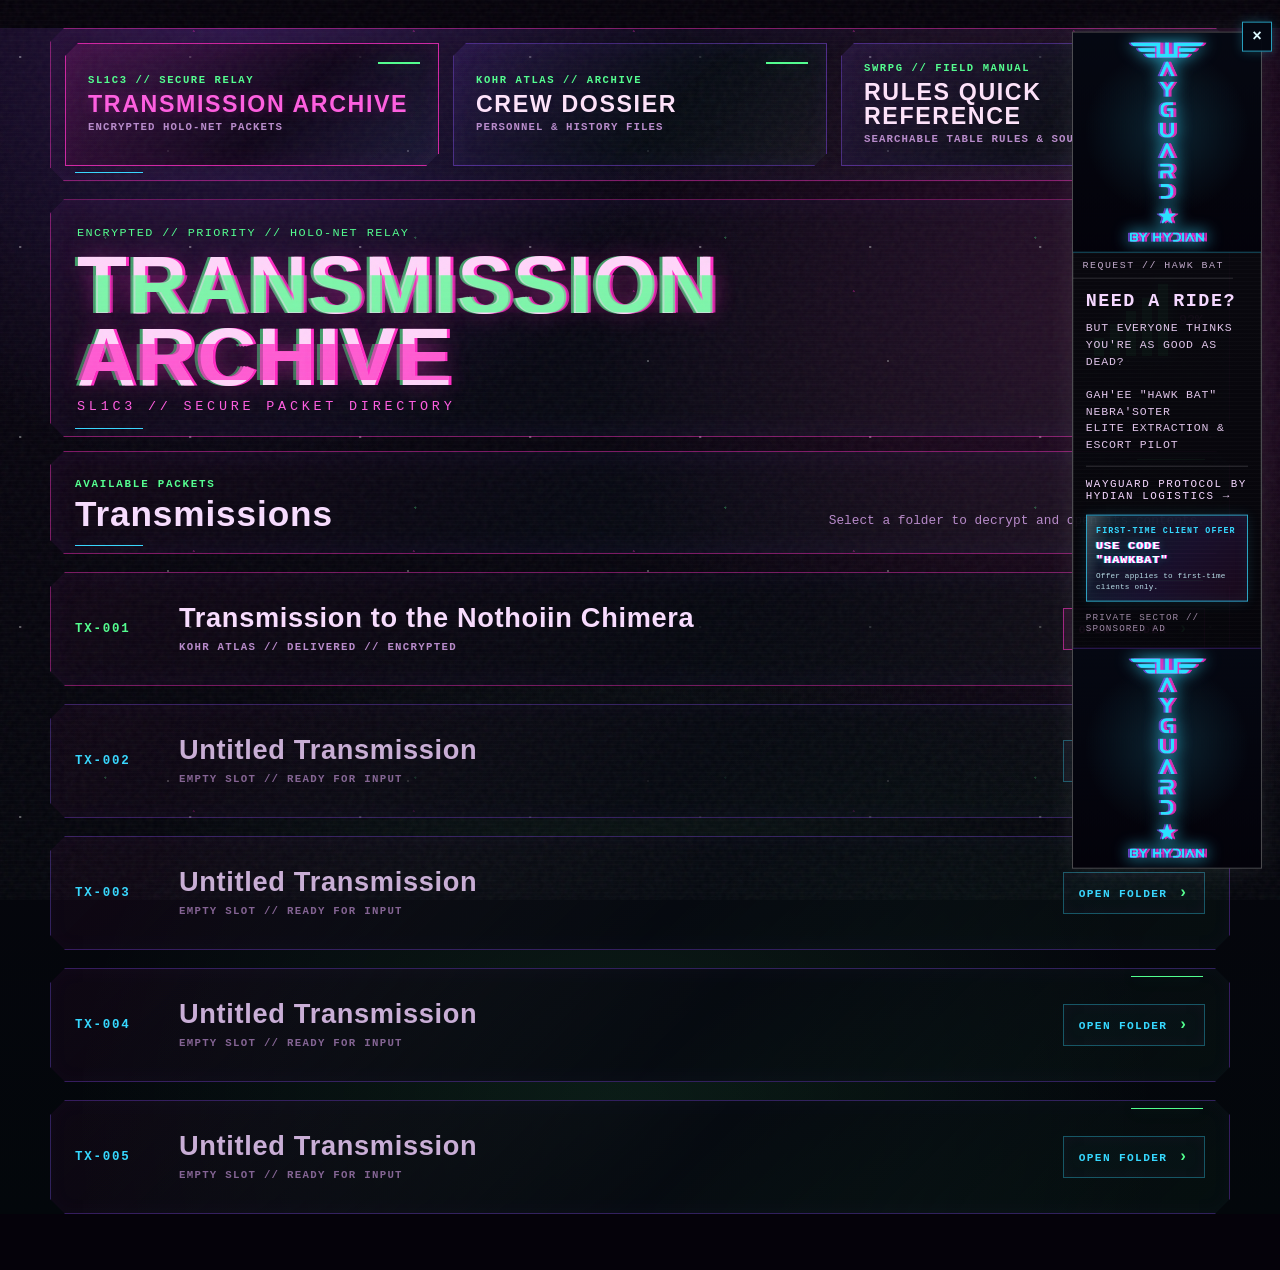
==== index.html @ 2749b8cb "rulespage" ====
<!doctype html>
<html lang="en">
<head>
  <meta charset="utf-8" />
  <meta name="viewport" content="width=device-width, initial-scale=1" />
  <meta name="theme-color" content="#09020f" />
  <title>SL1C3 Transmission Archive</title>
  <link rel="stylesheet" href="styles.css" />
</head>
<body class="archive-page">

  <aside class="hawkbat-rail" id="hawkbatRail" aria-label="Hydian Logistics Wayguard Protocol advertisement">
    <button class="hawkbat-rail-close" id="hawkbatRailClose" type="button" aria-label="Dismiss Hawk Bat advertisement">×</button>
    <button class="hawkbat-ad" id="hawkbatAd" type="button" aria-haspopup="dialog" aria-controls="hawkbatModal">
      <span class="hawkbat-image-slot hawkbat-image-slot-top">
        <img class="hawkbat-logo" src="assets/wp_logo.png" alt="Hydian Logistics Wayguard Protocol logo">
      </span>

      <span class="hawkbat-ad-top">REQUEST // HAWK BAT</span>

      <span class="hawkbat-ad-body">
        <strong class="hawkbat-ad-name">NEED A RIDE?</strong>
        <span class="hawkbat-ad-tagline">but everyone thinks you're as good as dead?<br><br>Gah'ee "Hawk Bat" Nebra'Soter<br>Elite Extraction & Escort Pilot </span>
        <span class="hawkbat-ad-cta">Wayguard Protocol by Hydian Logistics →</span>
        <span class="hawkbat-discount">
          <span class="hawkbat-discount-label">FIRST-TIME CLIENT OFFER</span>
          <strong>USE CODE &quot;HAWKBAT&quot;</strong>
          <small>Offer applies to first-time clients only.</small>
        </span>
        <span class="hawkbat-ad-status">PRIVATE SECTOR // SPONSORED AD</span>
      </span>

      <span class="hawkbat-image-slot hawkbat-image-slot-bottom">
        <img class="hawkbat-logo" src="assets/wp_logo.png" alt="Hydian Logistics Wayguard Protocol logo">
      </span>
    </button>
  </aside>

  <div class="hawkbat-modal" id="hawkbatModal" role="dialog" aria-modal="true" aria-labelledby="hawkbatTitle" hidden>
    <div class="hawkbat-modal-card">
      <button class="hawkbat-close" id="hawkbatClose" type="button" aria-label="Close recovery transmission">×</button>
      <h2 id="hawkbatTitle">Gah'ee Nebra'Soter</h2>
      <p class="hawkbat-modal-sub">WAYGUARD PROTOCOL // PILOT EN ROUTE</p>
      <p class="hawkbat-message">
        Oh… no… You got yourself in trouble because you made poor choices in your life, and now you’re facing the consequences of your actions. Who could’ve seen that coming? I did. - Gah’ee NebraSoter, Wayguard Pilot-Rank 1 <br><br>Thank you for contacting Hydian Logistics - Wayguard Protocol. We provide the services others dare not take.
        <br><br>
<li>If you’re currently in need of immediate emergency assistance, <strong>press 1</strong></li>
<li>For Rate inquiries, <strong>press 2</strong></li>
<li>To schedule a future service, <strong>press 3</strong></li>
<li>Returning Customers, input your <strong>membership number</strong> now</li>
      </p>
      <p class="hawkbat-signoff">ETA // SOON ENOUGH</p>
    </div>
  </div>

  <div class="signal-noise" aria-hidden="true"></div>
  <div class="scanlines" aria-hidden="true"></div>

  <main class="transmission-shell">
    <nav class="primary-nav hud-frame" aria-label="Main archive navigation">
      <a class="nav-button active" href="index.html" aria-current="page">
        <span class="nav-kicker">SL1C3 // SECURE RELAY</span>
        <strong>TRANSMISSION ARCHIVE</strong>
        <small>Encrypted Holo-Net packets</small>
      </a>
      <a class="nav-button" href="dossier.html">
        <span class="nav-kicker">KOHR ATLAS // ARCHIVE</span>
        <strong>CREW DOSSIER</strong>
        <small>Personnel &amp; history files</small>
      </a>
      <a class="nav-button" href="rules.html">
        <span class="nav-kicker">SWRPG // FIELD MANUAL</span>
        <strong>RULES QUICK REFERENCE</strong>
        <small>Searchable table rules &amp; source sheets</small>
      </a>
    </nav>

    <header class="masthead archive-masthead hud-frame">
      <div>
        <p class="eyebrow">ENCRYPTED // PRIORITY // HOLO-NET RELAY</p>
        <h1 class="glitch-title" data-text="TRANSMISSION ARCHIVE">TRANSMISSION ARCHIVE</h1>
        <p class="subhead">SL1C3 // SECURE PACKET DIRECTORY</p>
      </div>
      <div class="signal-meter" aria-label="signal integrity 92 percent">
        <span></span><span></span><span></span><span></span><span></span>
        <small>92%</small>
      </div>
    </header>

    <section class="archive-directory-heading hud-frame">
      <div>
        <span class="directory-code">AVAILABLE PACKETS</span>
        <h2>Transmissions</h2>
      </div>
      <p>Select a folder to decrypt and open its contents.</p>
    </section>

    <section class="archive-folders" aria-label="Transmission folders">
      <details class="archive-folder transmission-folder">
        <summary>
          <span class="folder-index">TX-001</span>
          <span class="folder-copy">
            <strong class="folder-title">Transmission to the Nothoiin Chimera</strong>
            <small>KOHR ATLAS // DELIVERED // ENCRYPTED</small>
          </span>
          <span class="folder-action" aria-hidden="true"></span>
        </summary>

        <div class="folder-content transmission-content">
          <header class="masthead hud-frame">
            <div>
              <p class="eyebrow">ENCRYPTED // PRIORITY // HOLO-NET RELAY</p>
              <h1 class="glitch-title" data-text="KOHR ATLAS TRANSMISSION">KOHR ATLAS TRANSMISSION</h1>
              <p class="subhead">Transmission to the Nothoiin Chimera</p>
            </div>
            <div class="signal-meter" aria-label="signal integrity 92 percent">
              <span></span><span></span><span></span><span></span><span></span>
              <small>92%</small>
            </div>
          </header>

          <section class="routing hud-frame">
            <div><span>TO:</span> <strong>CAPTAIN VISTO*</strong></div>
            <div><span>CC:</span> KOHR ATLAS</div>
            <div><span>CHANNEL:</span> NOTHOIIN CHIMERA</div>
            <div><span>ENCRYPTION:</span> <em>VERIFIED</em></div>
          </section>

          <section class="grid hero-grid">
            <article class="message-card hud-frame">
              <div class="section-code">01 // GREETING</div>
              <h2>Captain Visto,</h2>
              <p>please forward this to the rest of KOHR Atlas at your earliest convenience. Looks like I’ll be seeing you again soon. I look forward to the Nothoiin Chimera’s ardent dedication to hospitality.</p>
            </article>

            <figure class="glitch-media lip-media" style="--glitch-image: url('assets/kisskiss.png');">
              <img src="assets/kisskiss.png" alt="Magenta lip print appearing as a corrupted holographic attachment" />
              <figcaption>ATTACHMENT // SIGNAL BREAKUP</figcaption>
            </figure>
          </section>

          <section class="grid split-grid">
            <figure class="glitch-media" style="--glitch-image: url('assets/k-9s.png');">
              <img src="assets/k-9s.png" alt="Two K-9 series hunting droids, one purple and one pink" />
              <figcaption>K-9 SERIES // SECURITY ESCORT</figcaption>
            </figure>

            <article class="message-card hud-frame">
              <div class="section-code">02 // PROTECTION</div>
              <p>I hope this message finds your group of roughians in good standing. You’ll all be delighted to know that I have procured <strong>two K-9 series hunting droids</strong> as protection and am not so easily a killable target anymore.</p>
            </article>
          </section>

          <section class="message-card hud-frame replication">
            <div class="section-code">03 // REPLICATION UPDATE</div>
            <p>Wonderful news to report. We have already replicated 2 of the data spikes, and things seem to be going very smoothly with no issues. I am confident we can easily create enough for everyone in Kohr Atlas.</p>
          </section>

          <aside class="warning-banner" role="note">
            <span class="warning-icon">!</span>
            <p><strong>Ojoh, don't kill me.</strong> I didn't know the following until recently; Killbolt only just told me.</p>
          </aside>

          <section class="mission hud-frame">
            <div class="section-code">04 // FINAL ASSIGNMENT</div>
            <div class="mission-layout">
              <div>
                <p>I was directed to inform you all that once we have the data spikes fully replicated, I will be joining you once again for a final assignment.</p>
                <p>The data spikes are unfortunately not just usable anywhere; it will require infiltrating a hidden <strong>ISB data vault stronghold</strong> in the fringes of <strong>Wild Space</strong>, <strong>II-0810 Satellite Station</strong>.</p>
                <p>This is where all Holo-net monitoring and data farming is kept, and that is where you'll be able to wipe yourself from the net, making yourself a <strong>ghost in the galaxy.</strong></p>
              </div>
              <div class="station-graphic" aria-label="II-0810 Satellite Station tactical display">
                <div class="orbit orbit-a"></div>
                <div class="orbit orbit-b"></div>
                <div class="orbit orbit-c"></div>
                <div class="station-core"></div>
                <span class="station-label">II-0810<br><small>SATELLITE STATION</small></span>
              </div>
            </div>
          </section>

          <section class="grid kesh-grid">
            <article class="message-card hud-frame">
              <div class="section-code">05 // CHISS ARCHIVE</div>
              <p><strong>Kesh:</strong> Isn’t this adorable? Who knew Chiss royalty took such cute baby pictures?</p>
              <p class="archive-note">SOURCE // CHISS DATABASE // CLASSIFIED</p>
            </article>

            <figure class="glitch-media" style="--glitch-image: url('assets/babykesh.png');">
              <img src="assets/babykesh.png" alt="Baby Kesh in ornate Chiss royal garments from a classified archive" />
              <figcaption>ARCHIVE FEED // DATA FRAGMENTED</figcaption>
            </figure>
          </section>

          <section class="chess-command hud-frame">
            <span class="prompt">TACTICAL INSERT:</span>
            <strong>SAVRIP B4 TO A4</strong>
          </section>

          <footer class="signature-zone">
            <div class="signature-glitch" data-text="SL1C3">SL1C3</div>
            <div class="footer-meta">
              <span>END TRANSMISSION</span>
              <span>STATUS: DELIVERED // TO BE DICED ADVENTURES</span>
              <span>https://www.youtube.com/@tobedicedadv</span>
            </div>
          </footer>

          <section class="reply-thread" aria-label="Reply from Kesh">
            <article class="reply-card hud-frame">
              <div class="section-code">INCOMING // REPLY // KESH</div>

              <div class="reply-sender">
                <strong>KESH</strong>
                <span>KOHR ATLAS COMMUNICATION</span>
              </div>

              <p><strong>REACTION:</strong> 👍 // 👎</p>
              <p class="reply-message"><strong>MESSAGE:</strong> Where did you get that classified information picture??</p>
              <p class="reply-message"><strong>MESSAGE:</strong> that is highly inaccurate... there is way more ivory usually</p>
              <p class="reply-message"><strong>MESSAGE:</strong> the baby is cute though</p>

              <p class="archive-note reply-end">END TRANSMISSION</p>
            </article>
          </section>
        </div>
      </details>

      <details class="archive-folder is-empty">
        <summary>
          <span class="folder-index">TX-002</span>
          <span class="folder-copy">
            <strong class="folder-title">Untitled Transmission</strong>
            <small>EMPTY SLOT // READY FOR INPUT</small>
          </span>
          <span class="folder-action" aria-hidden="true"></span>
        </summary>
        <div class="folder-content blank-transmission-slot"><!-- Add transmission 02 content here. --></div>
      </details>

      <details class="archive-folder is-empty">
        <summary>
          <span class="folder-index">TX-003</span>
          <span class="folder-copy">
            <strong class="folder-title">Untitled Transmission</strong>
            <small>EMPTY SLOT // READY FOR INPUT</small>
          </span>
          <span class="folder-action" aria-hidden="true"></span>
        </summary>
        <div class="folder-content blank-transmission-slot"><!-- Add transmission 03 content here. --></div>
      </details>

      <details class="archive-folder is-empty">
        <summary>
          <span class="folder-index">TX-004</span>
          <span class="folder-copy">
            <strong class="folder-title">Untitled Transmission</strong>
            <small>EMPTY SLOT // READY FOR INPUT</small>
          </span>
          <span class="folder-action" aria-hidden="true"></span>
        </summary>
        <div class="folder-content blank-transmission-slot"><!-- Add transmission 04 content here. --></div>
      </details>

      <details class="archive-folder is-empty">
        <summary>
          <span class="folder-index">TX-005</span>
          <span class="folder-copy">
            <strong class="folder-title">Untitled Transmission</strong>
            <small>EMPTY SLOT // READY FOR INPUT</small>
          </span>
          <span class="folder-action" aria-hidden="true"></span>
        </summary>
        <div class="folder-content blank-transmission-slot"><!-- Add transmission 05 content here. --></div>
      </details>
    </section>
  </main>

  <script>
    (() => {
      const rail = document.getElementById("hawkbatRail");
      const ad = document.getElementById("hawkbatAd");
      const modal = document.getElementById("hawkbatModal");
      const close = document.getElementById("hawkbatClose");
      const railClose = document.getElementById("hawkbatRailClose");

      function openHawkBat() {
        modal.hidden = false;
        close.focus();
      }

      function closeHawkBat() {
        modal.hidden = true;
        ad.focus();
      }

      ad.addEventListener("click", openHawkBat);
      close.addEventListener("click", closeHawkBat);

      railClose.addEventListener("click", (event) => {
        event.stopPropagation();
        rail.hidden = true;
      });

      modal.addEventListener("click", (event) => {
        if (event.target === modal) closeHawkBat();
      });

      document.addEventListener("keydown", (event) => {
        if (event.key === "Escape" && !modal.hidden) closeHawkBat();
      });
    })();
  </script>

</body>
</html>
---- styles.css ----
:root {
  --bg: #05020a;
  --panel: rgba(11, 4, 21, .80);
  --panel-2: rgba(4, 20, 22, .72);
  --pink: #ff2bc2;
  --pink-hot: #ff5de1;
  --purple: #8c4dff;
  --green: #52ff8f;
  --cyan: #36d8ff;
  --text: #f5d7ff;
  --muted: #b88acb;
  --line: rgba(255, 43, 194, .55);
  --shadow-pink: 0 0 18px rgba(255, 43, 194, .36);
  --shadow-green: 0 0 18px rgba(82, 255, 143, .28);
  font-family: "Courier New", ui-monospace, SFMono-Regular, Menlo, Consolas, monospace;
}

* { box-sizing: border-box; }
html { background: var(--bg); }
body {
  margin: 0;
  min-height: 100vh;
  color: var(--text);
  background:
    radial-gradient(circle at 18% 0%, rgba(142, 77, 255, .20), transparent 28rem),
    radial-gradient(circle at 86% 24%, rgba(255, 43, 194, .12), transparent 32rem),
    radial-gradient(circle at 48% 92%, rgba(82, 255, 143, .09), transparent 34rem),
    linear-gradient(180deg, #09030f 0%, #03070b 100%);
  overflow-x: hidden;
}

body::before {
  content: "";
  position: fixed;
  inset: 0;
  pointer-events: none;
  z-index: 0;
  opacity: .42;
  background-image:
    radial-gradient(circle at 12% 30%, rgba(255,255,255,.85) 0 1px, transparent 1.3px),
    radial-gradient(circle at 70% 72%, rgba(255,255,255,.65) 0 1px, transparent 1.3px),
    radial-gradient(circle at 34% 88%, rgba(82,255,143,.7) 0 1px, transparent 1.2px),
    radial-gradient(circle at 88% 12%, rgba(255,43,194,.7) 0 1px, transparent 1.2px);
  background-size: 170px 190px, 240px 210px, 310px 270px, 220px 260px;
}

.signal-noise,
.scanlines {
  position: fixed;
  inset: 0;
  pointer-events: none;
}

.signal-noise {
  z-index: 50;
  opacity: .09;
  background-image: url("data:image/svg+xml,%3Csvg viewBox='0 0 180 180' xmlns='http://www.w3.org/2000/svg'%3E%3Cfilter id='n'%3E%3CfeTurbulence type='fractalNoise' baseFrequency='.9' numOctaves='4' stitchTiles='stitch'/%3E%3C/filter%3E%3Crect width='100%25' height='100%25' filter='url(%23n)' opacity='.55'/%3E%3C/svg%3E");
  animation: noiseShift .16s steps(3) infinite;
}

.scanlines {
  z-index: 49;
  opacity: .13;
  background: repeating-linear-gradient(0deg, transparent 0 3px, rgba(255,255,255,.13) 4px);
  mix-blend-mode: screen;
}

.transmission-shell {
  width: min(1180px, calc(100% - 28px));
  margin: 28px auto 56px;
  position: relative;
  z-index: 2;
}

.hud-frame {
  position: relative;
  border: 1px solid rgba(255, 43, 194, .46);
  background: linear-gradient(135deg, rgba(255,43,194,.045), rgba(54,216,255,.02) 44%, rgba(82,255,143,.04));
  box-shadow: inset 0 0 28px rgba(140, 77, 255, .07), var(--shadow-pink);
  clip-path: polygon(14px 0, calc(100% - 14px) 0, 100% 14px, 100% calc(100% - 14px), calc(100% - 14px) 100%, 14px 100%, 0 calc(100% - 14px), 0 14px);
}

.hud-frame::before,
.hud-frame::after {
  content: "";
  position: absolute;
  width: 68px;
  height: 1px;
  background: var(--green);
  box-shadow: var(--shadow-green);
}
.hud-frame::before { top: 7px; right: 24px; }
.hud-frame::after { bottom: 7px; left: 24px; background: var(--cyan); }

.masthead {
  min-height: 156px;
  padding: 26px 26px 22px;
  display: flex;
  gap: 30px;
  align-items: center;
  justify-content: space-between;
  overflow: hidden;
}

.masthead::marker { content: ""; }
.eyebrow,
.section-code,
.archive-note,
.footer-meta,
.routing,
figcaption,
.prompt {
  text-transform: uppercase;
  letter-spacing: .12em;
}
.eyebrow { color: var(--green); font-size: .74rem; margin: 0 0 9px; }
.subhead { color: var(--pink-hot); letter-spacing: .28em; text-transform: uppercase; margin: 6px 0 0; font-size: .84rem; }

h1, h2, p { margin-top: 0; }
h1 {
  margin-bottom: 0;
  font-size: clamp(2rem, 7vw, 5.1rem);
  line-height: .88;
  letter-spacing: -.04em;
  color: #ffd6fa;
  text-shadow: 3px 0 0 var(--pink), -3px 0 0 rgba(82,255,143,.6), 0 0 25px rgba(255,43,194,.3);
}

.glitch-title { position: relative; animation: titleFlicker 5.3s infinite; }
.glitch-title::before,
.glitch-title::after {
  content: attr(data-text);
  position: absolute;
  inset: 0;
  overflow: hidden;
  pointer-events: none;
}
.glitch-title::before {
  color: var(--green);
  transform: translate(2px, 0);
  clip-path: inset(18% 0 56% 0);
  opacity: .75;
  animation: titleSliceA 2.6s steps(2) infinite;
}
.glitch-title::after {
  color: var(--pink);
  transform: translate(-3px, 0);
  clip-path: inset(66% 0 9% 0);
  opacity: .72;
  animation: titleSliceB 3.4s steps(2) infinite;
}

.signal-meter { display: flex; align-items: end; gap: 6px; min-width: 110px; justify-content: end; }
.signal-meter span { width: 10px; background: var(--green); box-shadow: 0 0 12px rgba(82,255,143,.55); }
.signal-meter span:nth-child(1){height:18px}.signal-meter span:nth-child(2){height:32px}.signal-meter span:nth-child(3){height:45px}.signal-meter span:nth-child(4){height:58px}.signal-meter span:nth-child(5){height:72px}
.signal-meter small { align-self: center; color: var(--pink-hot); margin-left: 5px; }

.routing {
  margin-top: 12px;
  padding: 15px 20px;
  display: grid;
  grid-template-columns: repeat(2, minmax(0, 1fr));
  gap: 8px 24px;
  font-size: .82rem;
}
.routing span { color: var(--muted); }
.routing strong, .routing em { color: var(--green); font-style: normal; }

.grid { display: grid; gap: 14px; margin-top: 14px; }
.hero-grid { grid-template-columns: 1.35fr .65fr; }
.split-grid, .kesh-grid { grid-template-columns: 1fr 1fr; }

.message-card { padding: 24px; }
.message-card h2 { color: var(--green); font-size: 1.18rem; margin-bottom: 14px; }
.message-card p,
.mission p {
  color: #e5c4ee;
  font-size: 1rem;
  line-height: 1.72;
  margin-bottom: 14px;
}
.message-card strong,
.mission strong { color: var(--green); }
.section-code { color: var(--pink-hot); font-weight: 700; margin-bottom: 14px; font-size: .78rem; }

.glitch-media {
  min-height: 250px;
  position: relative;
  margin: 0;
  overflow: hidden;
  border: 1px solid rgba(54,216,255,.55);
  background: #07020e;
  box-shadow: 0 0 22px rgba(140,77,255,.25);
  clip-path: polygon(16px 0, 100% 0, 100% calc(100% - 16px), calc(100% - 16px) 100%, 0 100%, 0 16px);
}
.glitch-media img {
  width: 100%;
  height: 100%;
  min-height: 250px;
  display: block;
  object-fit: cover;
  filter: none;
  animation: mediaFlicker 6.8s steps(1) infinite;
}
.glitch-media::before,
.glitch-media::after {
  content: "";
  position: absolute;
  inset: 0;
  background-image: var(--glitch-image);
  background-size: cover;
  background-position: center;
  pointer-events: none;
  mix-blend-mode: screen;
  z-index: 2;
}
.glitch-media::before {
  opacity: .42;
  transform: translateX(8px);
  filter: hue-rotate(30deg) saturate(1.7);
  clip-path: inset(70% 20% 50% 0);
  animation: glitchBandA 1.2s steps(2) infinite;
}
.glitch-media::after {
  opacity: .38;
  transform: translateX(-8px);
  filter: saturate(1.8);
  animation: glitchBandB 2.5s steps(2) infinite;
}
.glitch-media figcaption {
  position: absolute;
  right: 10px;
  bottom: 8px;
  z-index: 4;
  padding: 5px 8px;
  background: rgba(4,5,10,.78);
  color: var(--green);
  font-size: .64rem;
}
.lip-media img { object-position: center; }

.replication { margin-top: 14px; }

.warning-banner {
  margin: 14px 0;
  padding: 18px 22px;
  border: 1px solid rgba(255, 43, 194, .82);
  background: linear-gradient(90deg, rgba(255,20,95,.18), rgba(255,43,194,.09), rgba(82,255,143,.03));
  display: flex;
  gap: 18px;
  align-items: center;
  box-shadow: 0 0 20px rgba(255,43,194,.22), inset 0 0 30px rgba(255,0,85,.05);
  animation: alertFlash 1.8s steps(2) infinite;
}
.warning-banner p { margin: 0; text-transform: uppercase; letter-spacing: .08em; line-height: 1.5; color: #ffd1f6; }
.warning-banner strong { color: white; text-shadow: 0 0 12px var(--pink); }
.warning-icon {
  flex: 0 0 46px;
  height: 46px;
  display: grid;
  place-items: center;
  border: 2px solid var(--pink-hot);
  color: var(--pink-hot);
  clip-path: polygon(50% 0, 100% 100%, 0 100%);
  padding-top: 9px;
  font-weight: 900;
  font-size: 1.4rem;
}

.mission { padding: 24px; }
.mission-layout { display: grid; grid-template-columns: 1.3fr .7fr; gap: 24px; align-items: stretch; }
.station-graphic {
  min-height: 320px;
  position: relative;
  overflow: hidden;
  border: 1px solid rgba(82,255,143,.28);
  background:
    radial-gradient(circle at center, rgba(255,43,194,.22) 0 3%, transparent 3.5%),
    radial-gradient(circle at center, rgba(54,216,255,.07), transparent 55%),
    repeating-radial-gradient(circle at center, transparent 0 34px, rgba(82,255,143,.16) 35px 36px, transparent 37px 67px);
}
.station-graphic::after {
  content: "WILD SPACE // ISB DATA VAULT";
  position: absolute;
  right: 10px;
  top: 10px;
  color: var(--green);
  font-size: .64rem;
  letter-spacing: .1em;
}
.orbit {
  position: absolute;
  left: 50%; top: 50%;
  border: 1px solid rgba(255,43,194,.35);
  border-radius: 50%;
  transform: translate(-50%,-50%);
}
.orbit-a { width: 76%; aspect-ratio: 1; animation: spin 18s linear infinite; }
.orbit-b { width: 56%; aspect-ratio: 1; border-color: rgba(54,216,255,.4); animation: spinReverse 12s linear infinite; }
.orbit-c { width: 34%; aspect-ratio: 1; border-style: dashed; border-color: rgba(82,255,143,.55); animation: spin 7s linear infinite; }
.station-core {
  position: absolute;
  width: 52px; height: 52px;
  left: 50%; top: 50%; transform: translate(-50%,-50%) rotate(45deg);
  border: 2px solid var(--pink);
  box-shadow: 0 0 25px rgba(255,43,194,.6), inset 0 0 18px rgba(82,255,143,.25);
}
.station-label {
  position: absolute;
  left: 18px; bottom: 18px;
  color: var(--pink-hot);
  font-size: 1.5rem;
  font-weight: 800;
  text-shadow: 0 0 10px rgba(255,43,194,.5);
}
.station-label small { color: var(--green); font-size: .62rem; letter-spacing: .12em; }

.archive-note { color: var(--cyan) !important; font-size: .72rem !important; }

.chess-command {
  margin-top: 14px;
  min-height: 104px;
  padding: 20px 24px;
  display: flex;
  gap: 20px;
  align-items: center;
  justify-content: space-between;
  background: linear-gradient(90deg, rgba(5,20,10,.75), rgba(12,3,20,.88));
}
.chess-command .prompt { color: var(--muted); font-size: .78rem; }
.chess-command strong {
  color: var(--green);
  font-size: clamp(1.5rem, 5vw, 1.7rem);
  line-height: .9;
  letter-spacing: .03em;
  text-shadow: 3px 0 0 rgba(255,43,194,.38), -2px 0 0 rgba(54,216,255,.5), 0 0 22px rgba(82,255,143,.38);
  animation: chessGlitch 3.1s steps(2) infinite;
}

.signature-zone {
  margin-top: 18px;
  padding: 30px 12px 18px;
  border-top: 1px solid rgba(255,43,194,.35);
  display: grid;
  grid-template-columns: auto 1fr;
  align-items: end;
  gap: 36px;
}
.signature-glitch {
  position: relative;
  display: inline-block;
  font-size: clamp(3.6rem, 10vw, 8rem);
  line-height: .78;
  font-weight: 900;
  font-style: italic;
  letter-spacing: -.08em;
  color: var(--pink);
  transform: skew(-9deg) rotate(-2deg);
  text-shadow: 4px 4px 0 rgba(140,77,255,.75), -3px 0 0 rgba(82,255,143,.45), 0 0 20px rgba(255,43,194,.45);
  animation: sigFlicker 4.4s steps(1) infinite;
}
.signature-glitch::before,
.signature-glitch::after {
  content: attr(data-text);
  position: absolute;
  inset: 0;
}
.signature-glitch::before { color: var(--green); clip-path: inset(12% 0 70% 0); transform: translateX(7px); opacity: .55; animation: sigSlice 1.9s steps(2) infinite; }
.signature-glitch::after { color: var(--purple); clip-path: inset(62% 0 5% 0); transform: translateX(-8px); opacity: .7; animation: sigSlice 2.7s steps(2) reverse infinite; }
.footer-meta { color: var(--green); display: flex; flex-direction: column; gap: 8px; font-size: .67rem; align-items: flex-end; text-align: right; }
.footer-meta span:first-child { color: var(--pink-hot); }

@keyframes noiseShift { 0%{transform:translate(0)}25%{transform:translate(2%,-1%)}50%{transform:translate(-1%,2%)}75%{transform:translate(1%,1%)}100%{transform:translate(0)} }
@keyframes titleFlicker { 0%,9%,11%,54%,56%,100%{opacity:1}10%,55%{opacity:.34} }
@keyframes titleSliceA { 0%,85%,100%{transform:translate(2px,0)}88%{transform:translate(12px,-2px)}91%{transform:translate(-7px,2px)} }
@keyframes titleSliceB { 0%,80%,100%{transform:translate(-3px,0)}84%{transform:translate(-12px,1px)}88%{transform:translate(8px,-1px)} }
@keyframes mediaFlicker { 0%,7%,8%,46%,47%,76%,78%,100%{opacity:1;filter:saturate(1.18) contrast(1.07)} 7.3%,46.5%,77%{opacity:.28;filter:saturate(1.8) contrast(1.3) hue-rotate(12deg)} }
@keyframes glitchBandA {
  0%,70%,100% {
    clip-path: inset(35% 0 50% 0);
  }

  73% {
    clip-path: inset(42% 0 43% 0);
  }

  78% {
    clip-path: inset(31% 0 55% 0);
  }
}
@keyframes glitchBandB {
  0%,62%,100% {
    clip-path: inset(50% 0 35% 0);
  }

  66% {
    clip-path: inset(46% 0 38% 0);
  }

  70% {
    clip-path: inset(55% 0 30% 0);
  }
}
@keyframes alertFlash { 0%,45%,100%{filter:none}47%{filter:brightness(1.7)}49%{filter:brightness(.68)}51%{filter:none} }
@keyframes spin { to{transform:translate(-50%,-50%) rotate(360deg)} }
@keyframes spinReverse { to{transform:translate(-50%,-50%) rotate(-360deg)} }
@keyframes chessGlitch { 0%,88%,100%{transform:none;filter:none}90%{transform:translateX(8px);filter:hue-rotate(60deg)}92%{transform:translateX(-6px)}94%{transform:none} }
@keyframes sigFlicker { 0%,13%,15%,49%,51%,100%{opacity:1}14%,50%{opacity:.2} }
@keyframes sigSlice { 0%,72%,100%{transform:translateX(7px)}76%{transform:translateX(-12px)}80%{transform:translateX(15px)} }

@media (prefers-reduced-motion: reduce) {
  *, *::before, *::after { animation-duration: .001ms !important; animation-iteration-count: 1 !important; }
}

@media (max-width: 850px) {
  .masthead { align-items: flex-start; }
  .signal-meter { display: none; }
  .hero-grid, .split-grid, .kesh-grid, .mission-layout { grid-template-columns: 1fr; }
  .routing { grid-template-columns: 1fr; }
  .signature-zone { grid-template-columns: 1fr; }
  .footer-meta { align-items: flex-start; text-align: left; }
  .chess-command { align-items: flex-start; flex-direction: column; }
}

@media (max-width: 560px) {
  .transmission-shell { width: min(100% - 16px, 1180px); margin-top: 8px; }
  .masthead, .message-card, .mission { padding: 18px; }
  .warning-banner { padding: 16px; align-items: flex-start; }
  .warning-icon { flex-basis: 38px; width: 38px; height: 38px; }
  .message-card p, .mission p { font-size: .93rem; line-height: 1.62; }
  .station-graphic { min-height: 260px; }
}


/* =========================================================
   ARCHIVE STRUCTURE — built on the original transmission UI
   ========================================================= */

.primary-nav {
  margin-bottom: 18px;
  padding: 14px;
  display: grid;
  grid-template-columns: repeat(2, minmax(0, 1fr));
  gap: 14px;
}

.nav-button {
  min-height: 92px;
  padding: 18px 22px;
  display: flex;
  flex-direction: column;
  justify-content: center;
  gap: 5px;
  position: relative;
  overflow: hidden;
  text-decoration: none;
  border: 1px solid rgba(140,77,255,.42);
  background: linear-gradient(135deg, rgba(140,77,255,.12), rgba(5,12,18,.72) 58%, rgba(82,255,143,.04));
  box-shadow: inset 0 0 24px rgba(140,77,255,.06);
  clip-path: polygon(13px 0, 100% 0, 100% calc(100% - 13px), calc(100% - 13px) 100%, 0 100%, 0 13px);
  transition: transform .18s ease, border-color .18s ease, box-shadow .18s ease, background .18s ease;
}

.nav-button::after {
  content: "";
  position: absolute;
  right: 18px;
  top: 18px;
  width: 42px;
  height: 2px;
  background: var(--green);
  box-shadow: var(--shadow-green);
}

.nav-button:hover,
.nav-button:focus-visible {
  transform: translateY(-2px);
  border-color: rgba(82,255,143,.74);
  box-shadow: 0 0 20px rgba(82,255,143,.13), inset 0 0 24px rgba(82,255,143,.04);
  outline: none;
}

.nav-button.active {
  border-color: rgba(255,43,194,.78);
  background: linear-gradient(135deg, rgba(255,43,194,.13), rgba(12,4,20,.88) 58%, rgba(54,216,255,.05));
  box-shadow: 0 0 20px rgba(255,43,194,.18), inset 0 0 24px rgba(255,43,194,.07);
}

.nav-kicker {
  color: var(--green);
  font: 700 .66rem/1.2 "Courier New", monospace;
  letter-spacing: .15em;
  text-transform: uppercase;
}

.nav-button strong {
  color: #ffe4fb;
  font: 800 clamp(1.05rem, 2vw, 1.45rem)/1.05 "Arial Narrow", "Helvetica Neue", Arial, sans-serif;
  letter-spacing: .07em;
  text-transform: uppercase;
}

.nav-button small {
  color: var(--muted);
  font: 700 .67rem/1.3 "Courier New", monospace;
  letter-spacing: .1em;
  text-transform: uppercase;
}

.nav-button.active strong { color: var(--pink-hot); text-shadow: 0 0 12px rgba(255,43,194,.26); }

.archive-masthead { margin-bottom: 14px; }
.archive-masthead h1,
.dossier-display {
  font-family: Impact, Haettenschweiler, "Arial Narrow Bold", sans-serif;
  font-weight: 800;
  letter-spacing: .015em;
}

.archive-directory-heading {
  margin-top: 14px;
  padding: 22px 24px;
  display: flex;
  justify-content: space-between;
  align-items: end;
  gap: 28px;
}

.archive-directory-heading h2 {
  margin: 4px 0 0;
  color: #f8ddff;
  font: 800 clamp(1.5rem, 3vw, 2.2rem)/1 "Arial Narrow", "Helvetica Neue", Arial, sans-serif;
  letter-spacing: .025em;
}

.archive-directory-heading p {
  max-width: 430px;
  margin: 0;
  color: var(--muted);
  font-size: .8rem;
  line-height: 1.55;
  text-align: right;
}

.directory-code,
.history-label {
  color: var(--green);
  font-size: .68rem;
  font-weight: 800;
  letter-spacing: .16em;
  text-transform: uppercase;
}

.archive-folders {
  margin-top: 18px;
  display: grid;
  gap: 18px;
}

.archive-folder {
  position: relative;
  border: 1px solid rgba(255,43,194,.43);
  background: linear-gradient(135deg, rgba(255,43,194,.045), rgba(6,8,16,.82) 54%, rgba(82,255,143,.035));
  box-shadow: inset 0 0 28px rgba(140,77,255,.055), 0 0 16px rgba(255,43,194,.10);
  clip-path: polygon(15px 0, calc(100% - 15px) 0, 100% 15px, 100% calc(100% - 15px), calc(100% - 15px) 100%, 15px 100%, 0 calc(100% - 15px), 0 15px);
}

.archive-folder::before {
  content: "";
  position: absolute;
  top: 7px;
  right: 26px;
  width: 72px;
  height: 1px;
  background: var(--green);
  box-shadow: var(--shadow-green);
  pointer-events: none;
}

.archive-folder > summary {
  min-height: 112px;
  padding: 22px 24px;
  display: grid;
  grid-template-columns: 82px minmax(0, 1fr) auto;
  gap: 22px;
  align-items: center;
  cursor: pointer;
  list-style: none;
}

.archive-folder > summary::-webkit-details-marker { display: none; }
.archive-folder > summary::marker { content: ""; }
.archive-folder > summary:focus-visible { outline: 1px solid var(--green); outline-offset: -7px; }

.folder-index {
  color: var(--green);
  font: 800 .78rem/1 "Courier New", monospace;
  letter-spacing: .14em;
  text-transform: uppercase;
}

.folder-copy {
  min-width: 0;
  display: flex;
  flex-direction: column;
  gap: 7px;
}

.folder-title {
  color: #f9ddff;
  font: 800 clamp(1.15rem, 2.5vw, 1.7rem)/1.05 "Arial Narrow", "Helvetica Neue", Arial, sans-serif;
  letter-spacing: .025em;
}

.folder-copy small {
  color: var(--muted);
  font: 700 .67rem/1.35 "Courier New", monospace;
  letter-spacing: .12em;
  text-transform: uppercase;
}

.folder-action {
  min-width: 142px;
  padding: 12px 14px;
  border: 1px solid rgba(255,43,194,.58);
  color: var(--pink-hot);
  text-align: center;
  font: 800 .7rem/1 "Courier New", monospace;
  letter-spacing: .12em;
  text-transform: uppercase;
  background: rgba(255,43,194,.055);
  box-shadow: inset 0 0 14px rgba(255,43,194,.045);
}

.folder-action::before { content: "OPEN FOLDER"; }
.folder-action::after { content: "  ›"; color: var(--green); font-size: 1rem; }
.archive-folder[open] .folder-action::before { content: "CLOSE FOLDER"; }
.archive-folder[open] .folder-action::after { content: "  ×"; color: var(--pink-hot); }

.archive-folder > summary:hover .folder-title { color: var(--green); }
.archive-folder > summary:hover .folder-action {
  border-color: rgba(82,255,143,.72);
  color: var(--green);
  box-shadow: 0 0 14px rgba(82,255,143,.10);
}

.archive-folder[open] {
  border-color: rgba(82,255,143,.42);
  box-shadow: inset 0 0 28px rgba(82,255,143,.035), 0 0 20px rgba(140,77,255,.12);
}

.archive-folder[open] > summary {
  border-bottom: 1px solid rgba(82,255,143,.20);
}

.folder-content { padding: 24px; }
.transmission-content { padding-top: 28px; }
.transmission-content > .masthead { margin-top: 0; }

.is-empty {
  border-color: rgba(140,77,255,.32);
  box-shadow: inset 0 0 22px rgba(140,77,255,.035);
}
.is-empty .folder-index { color: var(--cyan); }
.is-empty .folder-title { color: #c9aed6; }
.is-empty .folder-copy small { color: rgba(184,138,203,.70); }
.is-empty .folder-action { border-color: rgba(54,216,255,.34); color: var(--cyan); background: rgba(54,216,255,.025); }

.blank-transmission-slot {
  min-height: 180px;
  margin: 0 24px 24px;
  padding: 0;
  border: 1px dashed rgba(54,216,255,.20);
  background: rgba(4,10,16,.24);
}

.dossier-page {
  background:
    radial-gradient(circle at 18% 0%, rgba(142,77,255,.20), transparent 28rem),
    radial-gradient(circle at 86% 24%, rgba(255,43,194,.10), transparent 32rem),
    radial-gradient(circle at 48% 92%, rgba(82,255,143,.075), transparent 34rem),
    linear-gradient(180deg, #09030f 0%, #03070b 100%);
}

.dossier-node {
  width: 112px;
  aspect-ratio: 1;
  flex: 0 0 auto;
  display: grid;
  place-content: center;
  text-align: center;
  border: 1px solid rgba(82,255,143,.46);
  color: var(--green);
  clip-path: polygon(16px 0, 100% 0, 100% calc(100% - 16px), calc(100% - 16px) 100%, 0 100%, 0 16px);
  box-shadow: inset 0 0 22px rgba(82,255,143,.05), 0 0 20px rgba(82,255,143,.10);
}
.dossier-node span {
  font: 900 2.1rem/1 Impact, Haettenschweiler, "Arial Narrow Bold", sans-serif;
  text-shadow: 2px 0 var(--pink);
}
.dossier-node small {
  margin-top: 7px;
  color: var(--pink-hot);
  font: 700 .55rem/1 "Courier New", monospace;
  letter-spacing: .16em;
}

.dossier-folder-grid {
  margin-top: 18px;
  display: grid;
  grid-template-columns: repeat(2, minmax(0, 1fr));
  gap: 18px;
}

.dossier-folder > summary {
  min-height: 130px;
  grid-template-columns: 58px minmax(0,1fr);
  grid-template-areas:
    "index copy"
    "action action";
  row-gap: 14px;
}
.dossier-folder .folder-index { grid-area: index; align-self: start; padding-top: 4px; }
.dossier-folder .folder-copy { grid-area: copy; }
.dossier-folder .folder-action {
  grid-area: action;
  justify-self: stretch;
  min-width: 0;
}

.dossier-placeholder {
  min-height: 190px;
  margin: 0 24px 24px;
  padding: 0;
  border: 1px dashed rgba(82,255,143,.18);
  background:
    linear-gradient(90deg, transparent 49.7%, rgba(82,255,143,.05) 50%, transparent 50.3%),
    linear-gradient(0deg, transparent 49.7%, rgba(255,43,194,.04) 50%, transparent 50.3%),
    rgba(4,10,14,.24);
  background-size: 48px 48px;
}

.history-section {
  margin-top: 32px;
  padding-top: 24px;
  border-top: 1px solid rgba(255,43,194,.22);
}
.history-label { margin: 0 0 12px 2px; color: var(--pink-hot); }
.history-folder > summary { min-height: 126px; }
.history-folder .folder-title { font-size: clamp(1.45rem, 3vw, 2.15rem); color: var(--green); }
.history-placeholder { min-height: 260px; }

@media (max-width: 850px) {
  .primary-nav { grid-template-columns: 1fr; }
  .archive-directory-heading { align-items: flex-start; flex-direction: column; gap: 10px; }
  .archive-directory-heading p { text-align: left; }
  .dossier-folder-grid { grid-template-columns: 1fr; }
}

@media (max-width: 620px) {
  .primary-nav { padding: 10px; gap: 10px; }
  .nav-button { min-height: 82px; padding: 15px 17px; }
  .archive-folder > summary {
    grid-template-columns: 1fr;
    gap: 10px;
    padding: 20px;
  }
  .folder-action { min-width: 0; width: 100%; margin-top: 4px; }
  .folder-content { padding: 18px; }
  .blank-transmission-slot,
  .dossier-placeholder { margin: 0 18px 18px; }
  .dossier-folder > summary {
    grid-template-columns: 1fr;
    grid-template-areas: "index" "copy" "action";
  }
  .dossier-node { display: none; }
}

.reply-sender strong {
  font-size: 1.1rem;
  letter-spacing: .12em;
  text-transform: uppercase;
  color: #39ff88;
}


/* =========================================================
   TRANSMISSION REPLIES + WAYGUARD PROTOCOL UI
   Moved from index.html
   ========================================================= */

.reply-thread {
      position: relative;
      width: min(82%, 920px);
      margin: 1.5rem 0 2rem auto;
      padding-left: 2rem;
    }

    .reply-thread::before {
      content: "↳ RETURN TRANSMISSION";
      display: block;
      margin: 0 0 .55rem -1.7rem;
      font-size: .72rem;
      letter-spacing: .16em;
      text-transform: uppercase;
      opacity: .8;
    }

    .reply-card {
      position: relative;
      padding: 1.25rem 1.4rem;
      border-left: 4px solid currentColor;
      box-shadow: inset 0 0 0 1px rgba(255,255,255,.14);
    }

    .reply-card::before {
      content: "";
      position: absolute;
      left: -2rem;
      top: 1.55rem;
      width: 2rem;
      border-top: 1px solid currentColor;
      opacity: .65;
    }

    .reply-sender {
      display: flex;
      align-items: baseline;
      gap: .65rem;
      flex-wrap: wrap;
      margin-bottom: .8rem;
    }

    .reply-sender strong {
      font-size: 1.1rem;
      letter-spacing: .12em;
      text-transform: uppercase;
    }

    .reply-sender span {
      font-size: .72rem;
      letter-spacing: .12em;
      opacity: .72;
    }

    .reply-message {
      margin: .6rem 0;
      padding-left: 1rem;
      border-left: 1px solid rgba(255,255,255,.18);
    }

    .reply-end {
      margin-top: 1rem;
      text-align: right;
    }

    @media (max-width: 700px) {
      .reply-thread {
        width: calc(100% - 1rem);
        margin-left: 1rem;
        padding-left: 1rem;
      }

      .reply-card::before {
        left: -1rem;
        width: 1rem;
      }
    }
  
    /* WAYGUARD PROTOCOL // FLOATING AD */
    .hawkbat-rail {
      position: fixed;
      right: 18px;
      top: 50%;
      transform: translateY(-50%);
      width: 190px;
      max-height: calc(100vh - 24px);
      z-index: 80;
    }

    .hawkbat-ad {
      position: relative;
      width: 100%;
      max-height: calc(100vh - 24px);
      display: flex;
      flex-direction: column;
      gap: 0;
      padding: 0;
      overflow: hidden;
      padding: 0;
      border: 1px solid rgba(255,255,255,.28);
      background:
        linear-gradient(180deg, rgba(10,10,16,.97), rgba(4,4,8,.94));
      box-shadow:
        0 0 0 1px rgba(255,255,255,.06) inset,
        0 0 28px rgba(255,255,255,.08);
      text-align: left;
      cursor: pointer;
      color: inherit;
      font: inherit;
      overflow: hidden;
    }
    .hawkbat-image-slot {
      position: relative;
      isolation: isolate;
      width: 100%;
      min-height: 90px;
      height: clamp(110px, 23vh, 250px);
      border-bottom: 1px solid rgba(54,216,255,.35);
      background:
        radial-gradient(circle at 50% 45%, rgba(54,216,255,.14), transparent 54%),
        linear-gradient(180deg, rgba(5,8,18,.98), rgba(3,2,10,.96));
      overflow: hidden;
      display: grid;
      place-items: center;
      padding: 12px 8px;
      flex: 1 1 auto;
    }

    .hawkbat-image-slot-bottom {
      border-top: 1px solid rgba(140,77,255,.34);
      border-bottom: 0;
    }

    .hawkbat-logo {
      position: relative;
      z-index: 2;

      /* Preserve the logo's natural aspect ratio and keep ALL of it visible */
      width: auto;
      height: auto;
      max-width: 92%;
      max-height: 92%;
      display: block;
      object-fit: contain;
      object-position: center;

      filter:
        brightness(0) saturate(100%)
        invert(77%) sepia(63%) saturate(2900%) hue-rotate(157deg) brightness(106%) contrast(104%)
        drop-shadow(2px 0 0 rgba(255,43,194,.75))
        drop-shadow(-2px 0 0 rgba(140,77,255,.72))
        drop-shadow(0 0 8px rgba(54,216,255,.85));

      animation: none;
      transform: none;
    }

    /* CSS-only RGB split / glitch copies of wp_logo.png */
    .hawkbat-image-slot::before,
    .hawkbat-image-slot::after {
      content: "";
      position: absolute;
      inset: 6%;
      z-index: 3;
      pointer-events: none;
      background: url("assets/wp_logo.png") center / contain no-repeat;
      mix-blend-mode: screen;
      opacity: .34;
    }

    .hawkbat-image-slot::before {
      filter: brightness(0) saturate(100%) invert(35%) sepia(98%) saturate(4050%) hue-rotate(286deg) brightness(117%) contrast(118%);
      animation: none;
    }

    .hawkbat-image-slot::after {
      filter: brightness(0) saturate(100%) invert(82%) sepia(93%) saturate(1644%) hue-rotate(119deg) brightness(103%) contrast(107%);
      animation: none;
    }
.hawkbat-ad::before {
      content: "";
      position: absolute;
      inset: 0;
      pointer-events: none;
      background:
        repeating-linear-gradient(
          180deg,
          rgba(255,255,255,.035) 0,
          rgba(255,255,255,.035) 1px,
          transparent 1px,
          transparent 4px
        );
      opacity: .5;
    }

    .hawkbat-ad:hover,
    .hawkbat-ad:focus-visible {
      transform: translateX(-4px);
      box-shadow:
        0 0 0 1px rgba(255,255,255,.12) inset,
        0 0 35px rgba(255,255,255,.16);
      outline: none;
    }

    .hawkbat-ad-top {
      display: block;
      padding: .45rem .6rem;
      font-size: .62rem;
      letter-spacing: .15em;
      text-transform: uppercase;
      border-bottom: 1px solid rgba(255,255,255,.18);
      opacity: .78;
    }

    .hawkbat-ad-body {
      display: block;
      padding: .85rem .8rem .75rem;
    }

    .hawkbat-ad-name {
      display: block;
      font-size: 1.15rem;
      line-height: 1;
      letter-spacing: .08em;
      text-transform: uppercase;
      margin-bottom: .55rem;
    }

    .hawkbat-ad-tagline {
      display: block;
      font-size: .72rem;
      line-height: 1.45;
      letter-spacing: .07em;
      text-transform: uppercase;
      opacity: .9;
    }

    .hawkbat-ad-cta {
      display: block;
      margin-top: .8rem;
      padding-top: .65rem;
      border-top: 1px solid rgba(255,255,255,.16);
      font-size: .68rem;
      letter-spacing: .14em;
      text-transform: uppercase;
    }


    .hawkbat-discount {
      position: relative;
      display: block;
      margin-top: .8rem;
      padding: .62rem .58rem .56rem;
      overflow: hidden;
      border: 1px solid rgba(54,216,255,.72);
      background:
        linear-gradient(135deg, rgba(54,216,255,.12), rgba(140,77,255,.13) 55%, rgba(255,43,194,.08));
      box-shadow:
        inset 0 0 16px rgba(54,216,255,.06),
        0 0 12px rgba(54,216,255,.12);
      color: #dffaff;
    }

    .hawkbat-discount::after {
      content: "";
      position: absolute;
      left: -25%;
      top: 0;
      width: 34%;
      height: 100%;
      background: linear-gradient(90deg, transparent, rgba(255,255,255,.2), transparent);
      transform: skewX(-18deg);
      animation: hawkbatDiscountSweep 5.8s ease-in-out infinite;
      pointer-events: none;
    }

    .hawkbat-discount-label,
    .hawkbat-discount strong,
    .hawkbat-discount small {
      position: relative;
      z-index: 1;
      display: block;
    }

    .hawkbat-discount-label {
      margin-bottom: .25rem;
      color: var(--cyan);
      font-size: .52rem;
      font-weight: 800;
      letter-spacing: .13em;
      text-transform: uppercase;
    }

    .hawkbat-discount strong {
      color: #fff;
      font-size: .74rem;
      line-height: 1.2;
      letter-spacing: .08em;
      text-shadow: 1px 0 var(--pink), -1px 0 var(--cyan), 0 0 9px rgba(54,216,255,.45);
    }

    .hawkbat-discount small {
      margin-top: .28rem;
      color: #b9dce7;
      font-size: .48rem;
      line-height: 1.35;
      letter-spacing: .025em;
    }

    .hawkbat-ad-status {
      display: inline-block;
      margin-top: .6rem;
      font-size: .58rem;
      letter-spacing: .12em;
      opacity: .62;
    }


    @keyframes hawkbatLogoFlicker {
      0%, 7%, 9%, 52%, 54%, 87%, 100% { opacity: 1; }
      8% { opacity: .58; filter: brightness(.85) saturate(1.35); }
      53% { opacity: .78; filter: brightness(1.35) saturate(1.7); }
      88% { opacity: .9; }
    }

    @keyframes hawkbatGlitchSliceA {
      0%, 77%, 82%, 100% { opacity: 0; transform: translateX(0); clip-path: inset(0); }
      78% { opacity: .76; transform: translateX(7px); clip-path: inset(18% 0 64% 0); }
      79% { opacity: .58; transform: translateX(-5px); clip-path: inset(49% 0 35% 0); }
      80% { opacity: .72; transform: translateX(10px); clip-path: inset(72% 0 12% 0); }
      81% { opacity: 0; }
    }

    @keyframes hawkbatGlitchSliceB {
      0%, 61%, 66%, 100% { opacity: 0; transform: translateX(0); clip-path: inset(0); }
      62% { opacity: .6; transform: translateX(-8px); clip-path: inset(26% 0 58% 0); }
      63% { opacity: .5; transform: translateX(5px); clip-path: inset(58% 0 26% 0); }
      64% { opacity: .68; transform: translateX(-11px); clip-path: inset(79% 0 7% 0); }
      65% { opacity: 0; }
    }

    @keyframes hawkbatDiscountSweep {
      0%, 68% { left: -40%; opacity: 0; }
      72% { opacity: .8; }
      88% { left: 120%; opacity: .45; }
      100% { left: 120%; opacity: 0; }
    }

    /* WAYGUARD PROTOCOL // POPUP */
    .hawkbat-modal[hidden] {
      display: none;
    }

    .hawkbat-modal {
      position: fixed;
      inset: 0;
      z-index: 200;
      display: grid;
      place-items: center;
      padding: 1rem;
      background: rgba(0,0,0,.72);
      backdrop-filter: blur(5px);
    }

    .hawkbat-modal-card {
      position: relative;
      width: min(92vw, 560px);
      padding: 1.35rem 1.45rem 1.25rem;
      background: rgba(7,7,12,.98);
      border: 1px solid rgba(255,255,255,.3);
      box-shadow:
        0 0 0 1px rgba(255,255,255,.06) inset,
        0 0 45px rgba(0,0,0,.75);
    }

    .hawkbat-modal-card::before {
      content: "INCOMING // RECOVERY CHANNEL";
      display: block;
      margin-bottom: .85rem;
      padding-bottom: .55rem;
      border-bottom: 1px solid rgba(255,255,255,.16);
      font-size: .65rem;
      letter-spacing: .16em;
      text-transform: uppercase;
      opacity: .75;
    }

    .hawkbat-modal-card h2 {
      margin: 0 0 .35rem;
      font-size: 1.35rem;
      letter-spacing: .08em;
      text-transform: uppercase;
    }

    .hawkbat-modal-sub {
      margin: 0 0 1rem;
      font-size: .72rem;
      letter-spacing: .12em;
      text-transform: uppercase;
      opacity: .65;
    }

    .hawkbat-message {
      margin: 0;
      padding: 1rem 1rem 1rem 1.15rem;
      border-left: 3px solid currentColor;
      background: rgba(255,255,255,.035);
      line-height: 1.65;
    }

    .hawkbat-signoff {
      margin-top: .85rem;
      text-align: right;
      font-size: .72rem;
      letter-spacing: .11em;
      text-transform: uppercase;
      opacity: .7;
    }

    .hawkbat-close {
      position: absolute;
      top: .7rem;
      right: .7rem;
      width: 2rem;
      height: 2rem;
      border: 1px solid rgba(255,255,255,.2);
      background: transparent;
      color: inherit;
      font: inherit;
      cursor: pointer;
    }

    .hawkbat-close:hover,
    .hawkbat-close:focus-visible {
      background: rgba(255,255,255,.08);
      outline: none;
    }

    @media (max-width: 1100px) {
      .hawkbat-rail {
        top: auto;
        right: 12px;
        bottom: 12px;
        transform: none;
        width: min(250px, calc(100vw - 24px));
        max-height: 72vh;
      }

      .hawkbat-ad {
        max-height: 72vh;
      }

      .hawkbat-image-slot {
        height: clamp(80px, 17vh, 150px);
        min-height: 70px;
      }

      .hawkbat-ad:hover,
      .hawkbat-ad:focus-visible {
        transform: translateY(-4px);
      }
    }



/* =========================================================
   HAWKBAT LOGO — FINAL NO-CROP FIX
   The image itself is forced to fit the slot by BOTH width
   and height, so the bottom of the vertical logo cannot crop.
   ========================================================= */

.hawkbat-image-slot {
  /* Do not let the flex column squash the logo panel. */
  flex: 0 0 clamp(220px, 23vh, 250px) !important;
  height: clamp(220px, 23vh, 250px) !important;
  min-height: 220px !important;

  display: flex !important;
  align-items: center !important;
  justify-content: center !important;

  padding: 10px !important;
  overflow: hidden !important;
}

/* This is the important part:
   fill the available BOX, then let object-fit contain
   scale the entire source image into it. */
.hawkbat-logo {
  display: block !important;

  width: 100% !important;
  height: 100% !important;
  max-width: none !important;
  max-height: none !important;

  object-fit: contain !important;
  object-position: center center !important;

  transform: none !important;
  animation: none !important;

  filter:
    brightness(0) saturate(100%)
    invert(77%) sepia(63%) saturate(2900%) hue-rotate(157deg)
    brightness(106%) contrast(104%)
    drop-shadow(3px 0 0 rgba(255,43,194,.82))
    drop-shadow(-2px 0 0 rgba(140,77,255,.70))
    drop-shadow(0 0 8px rgba(54,216,255,.88)) !important;
}

/* Disable the duplicate background-image copies.
   They were separate layers with their own sizing/clipping,
   which could make the logo LOOK cropped even when the IMG fit. */
.hawkbat-image-slot::before,
.hawkbat-image-slot::after {
  display: none !important;
  content: none !important;
  animation: none !important;
}

/* Keep the ad usable if its total content is taller than the screen.
   The logo panels themselves will no longer be compressed. */
.hawkbat-ad {
  overflow-x: hidden !important;
  overflow-y: auto !important;
}

/* The old responsive rule reduced logo panels to 150px.
   Override it so the same no-crop sizing is kept on narrower screens. */
@media (max-width: 1100px) {
  .hawkbat-image-slot {
    flex-basis: 220px !important;
    height: 220px !important;
    min-height: 220px !important;
  }
}

/* =========================================================
   HAWK BAT AD — DISMISS BUTTON + MOBILE COMPACT MODE
   ========================================================= */

.hawkbat-rail[hidden] {
  display: none !important;
}

.hawkbat-rail-close {
  position: absolute;
  top: -10px;
  right: -10px;
  z-index: 6;
  width: 30px;
  height: 30px;
  display: grid;
  place-items: center;
  padding: 0;
  border: 1px solid rgba(54,216,255,.72);
  background: rgba(5,8,18,.98);
  color: #dffaff;
  box-shadow: 0 0 12px rgba(54,216,255,.24);
  font: 800 1rem/1 "Courier New", monospace;
  cursor: pointer;
}

.hawkbat-rail-close:hover,
.hawkbat-rail-close:focus-visible {
  color: #fff;
  border-color: var(--pink-hot);
  box-shadow: 0 0 14px rgba(255,43,194,.32);
  outline: none;
}

@media (max-width: 600px) {
  .hawkbat-rail {
    right: 8px;
    bottom: 8px;
    width: min(164px, calc(100vw - 16px));
    max-height: 48vh;
  }

  .hawkbat-ad {
    max-height: 48vh;
  }

  .hawkbat-image-slot,
  .hawkbat-image-slot-top {
    flex: 0 0 86px !important;
    height: 86px !important;
    min-height: 86px !important;
    padding: 6px !important;
  }

  .hawkbat-image-slot-bottom {
    display: none !important;
  }

  .hawkbat-ad-top {
    padding: .32rem .45rem;
    font-size: .48rem;
    letter-spacing: .1em;
  }

  .hawkbat-ad-body {
    padding: .5rem .52rem .46rem;
  }

  .hawkbat-ad-name {
    margin-bottom: .32rem;
    font-size: .86rem;
  }

  .hawkbat-ad-tagline {
    font-size: .54rem;
    line-height: 1.28;
    letter-spacing: .035em;
  }

  .hawkbat-ad-cta {
    margin-top: .45rem;
    padding-top: .4rem;
    font-size: .52rem;
    letter-spacing: .08em;
  }

  .hawkbat-discount {
    margin-top: .45rem;
    padding: .42rem .4rem .38rem;
  }

  .hawkbat-discount-label {
    margin-bottom: .18rem;
    font-size: .43rem;
    letter-spacing: .08em;
  }

  .hawkbat-discount strong {
    font-size: .58rem;
  }

  .hawkbat-discount small {
    margin-top: .2rem;
    font-size: .4rem;
    line-height: 1.25;
  }

  .hawkbat-ad-status {
    margin-top: .38rem;
    font-size: .43rem;
    letter-spacing: .07em;
  }

  .hawkbat-rail-close {
    top: -8px;
    right: -5px;
    width: 28px;
    height: 28px;
    font-size: .9rem;
  }
}

/* =========================================================
   SWRPG RULES QUICK REFERENCE
   ========================================================= */

.primary-nav {
  grid-template-columns: repeat(3, minmax(0, 1fr));
}

.rules-page {
  background:
    radial-gradient(circle at 12% 4%, rgba(54,216,255,.15), transparent 31rem),
    radial-gradient(circle at 88% 24%, rgba(255,43,194,.11), transparent 30rem),
    radial-gradient(circle at 48% 92%, rgba(82,255,143,.075), transparent 34rem),
    linear-gradient(180deg, #07030d 0%, #03070b 100%);
}

.rules-shell { width: min(1320px, calc(100% - 28px)); }
.rules-masthead { min-height: 180px; }

.rules-node {
  width: 122px;
  aspect-ratio: 1;
  flex: 0 0 auto;
  display: grid;
  place-content: center;
  gap: 7px;
  text-align: center;
  border: 1px solid rgba(54,216,255,.52);
  background: rgba(6,18,25,.38);
  color: var(--cyan);
  clip-path: polygon(16px 0, 100% 0, 100% calc(100% - 16px), calc(100% - 16px) 100%, 0 100%, 0 16px);
  box-shadow: inset 0 0 22px rgba(54,216,255,.055), 0 0 20px rgba(54,216,255,.11);
}
.rules-node span {
  font: 900 1.9rem/1 Impact, Haettenschweiler, "Arial Narrow Bold", sans-serif;
  letter-spacing: .06em;
  text-shadow: 2px 0 var(--pink);
}
.rules-node small {
  color: var(--green);
  font: 700 .56rem/1 "Courier New", monospace;
  letter-spacing: .14em;
}

.rules-control {
  margin-top: 14px;
  padding: 20px 22px;
  position: sticky;
  top: 10px;
  z-index: 35;
  display: grid;
  grid-template-columns: minmax(0, 1.15fr) minmax(320px, .85fr);
  gap: 20px;
  align-items: end;
  backdrop-filter: blur(14px);
  background: linear-gradient(135deg, rgba(8,4,18,.94), rgba(4,17,21,.94));
}

.rules-search-wrap label {
  display: block;
  margin-bottom: 9px;
  color: var(--green);
  font: 800 .69rem/1 "Courier New", monospace;
  letter-spacing: .16em;
}
.rules-search-row { display: grid; grid-template-columns: 1fr auto; gap: 10px; }
.rules-search-row input {
  min-width: 0;
  height: 48px;
  padding: 0 15px;
  border: 1px solid rgba(54,216,255,.38);
  border-radius: 0;
  outline: none;
  background: rgba(2,8,13,.86);
  color: #f6e7ff;
  box-shadow: inset 0 0 18px rgba(54,216,255,.035);
  font: 700 .83rem/1 "Courier New", monospace;
}
.rules-search-row input::placeholder { color: rgba(184,138,203,.72); }
.rules-search-row input:focus {
  border-color: var(--green);
  box-shadow: 0 0 15px rgba(82,255,143,.13), inset 0 0 18px rgba(82,255,143,.035);
}

.rules-command,
.rules-filter,
.inline-source {
  border: 1px solid rgba(255,43,194,.48);
  border-radius: 0;
  background: rgba(255,43,194,.055);
  color: var(--pink-hot);
  cursor: pointer;
  font: 800 .65rem/1 "Courier New", monospace;
  letter-spacing: .11em;
  text-transform: uppercase;
}
.rules-command { padding: 0 18px; }
.rules-command:hover,
.rules-command:focus-visible,
.rules-filter:hover,
.rules-filter:focus-visible,
.inline-source:hover,
.inline-source:focus-visible {
  border-color: var(--green);
  color: var(--green);
  outline: none;
  box-shadow: 0 0 13px rgba(82,255,143,.11);
}
.rules-search-status {
  margin: 8px 0 0;
  color: var(--muted);
  font: 700 .65rem/1.3 "Courier New", monospace;
  letter-spacing: .06em;
}
.rules-filter-wrap { display: flex; flex-wrap: wrap; justify-content: flex-end; gap: 8px; }
.rules-filter { min-height: 34px; padding: 8px 10px; }
.rules-filter.active {
  border-color: rgba(82,255,143,.78);
  color: var(--green);
  background: rgba(82,255,143,.065);
  box-shadow: inset 0 0 12px rgba(82,255,143,.045), 0 0 12px rgba(82,255,143,.08);
}

.rules-heading { margin-top: 18px; }
.rules-quick-grid {
  margin-top: 18px;
  display: grid;
  grid-template-columns: repeat(3, minmax(0, 1fr));
  gap: 16px;
}
.rules-quick-card {
  min-height: 280px;
  padding: 22px;
  overflow: hidden;
}
.rules-quick-card h3 {
  margin: 8px 0 13px;
  color: #f8ddff;
  font: 800 1.35rem/1.05 "Arial Narrow", "Helvetica Neue", Arial, sans-serif;
  letter-spacing: .02em;
}
.rules-quick-card p,
.rules-quick-card li {
  color: #dbc7e5;
  font-size: .82rem;
  line-height: 1.58;
}
.rules-quick-card p strong,
.rules-quick-card li strong { color: var(--green); }
.quick-code {
  color: var(--pink-hot);
  font: 800 .64rem/1 "Courier New", monospace;
  letter-spacing: .14em;
  text-transform: uppercase;
}
.quick-pills { display: flex; flex-wrap: wrap; gap: 7px; margin-top: 18px; }
.quick-pills span {
  padding: 6px 8px;
  border: 1px solid rgba(54,216,255,.28);
  color: var(--cyan);
  background: rgba(54,216,255,.035);
  font: 700 .62rem/1 "Courier New", monospace;
  letter-spacing: .08em;
  text-transform: uppercase;
}
.quick-list { margin: 0; padding-left: 18px; }
.quick-list li + li { margin-top: 7px; }
.quick-list.numbered { padding-left: 22px; }
.quick-note { margin: 12px 0 0; color: var(--muted) !important; font-size: .73rem !important; }

.mini-table { border: 1px solid rgba(54,216,255,.19); }
.mini-table > div {
  min-height: 35px;
  padding: 8px 10px;
  display: flex;
  justify-content: space-between;
  gap: 14px;
  border-bottom: 1px solid rgba(54,216,255,.12);
  color: #d7bddf;
  font-size: .72rem;
}
.mini-table > div:last-child { border-bottom: 0; }
.mini-table strong { color: var(--green); }

.symbol-grid { display: grid; grid-template-columns: 1fr 1fr; gap: 8px; }
.symbol {
  min-height: 42px;
  padding: 8px 9px;
  display: flex;
  align-items: center;
  gap: 8px;
  border: 1px solid rgba(255,255,255,.11);
  color: #e9d7ef;
  font-size: .68rem;
  text-transform: uppercase;
  letter-spacing: .06em;
}
.symbol b {
  min-width: 28px;
  height: 28px;
  display: grid;
  place-items: center;
  border: 1px solid currentColor;
  font: 900 .7rem/1 "Courier New", monospace;
}
.symbol.success, .symbol.advantage, .symbol.triumph { color: var(--green); }
.symbol.failure, .symbol.threat, .symbol.despair { color: var(--pink-hot); }

.inline-source {
  width: 100%;
  margin-top: 15px;
  padding: 11px 12px;
}

.rules-library-heading { margin-top: 28px; }
.rule-library {
  margin-top: 18px;
  display: grid;
  grid-template-columns: repeat(2, minmax(0, 1fr));
  gap: 14px;
}
.rule-source {
  border: 1px solid rgba(140,77,255,.33);
  background: linear-gradient(135deg, rgba(140,77,255,.05), rgba(3,9,15,.84) 52%, rgba(54,216,255,.035));
  box-shadow: inset 0 0 22px rgba(140,77,255,.035), 0 0 14px rgba(0,0,0,.12);
  clip-path: polygon(12px 0, calc(100% - 12px) 0, 100% 12px, 100% calc(100% - 12px), calc(100% - 12px) 100%, 12px 100%, 0 calc(100% - 12px), 0 12px);
}
.rule-source[hidden] { display: none !important; }
.rule-source[open] {
  grid-column: 1 / -1;
  border-color: rgba(82,255,143,.43);
}
.rule-source > summary {
  min-height: 92px;
  padding: 17px 18px;
  display: grid;
  grid-template-columns: 54px minmax(0,1fr) auto;
  gap: 14px;
  align-items: center;
  list-style: none;
  cursor: pointer;
}
.rule-source > summary::-webkit-details-marker { display:none; }
.rule-source > summary::marker { content:""; }
.rule-source > summary:hover .source-copy strong { color: var(--green); }
.rule-source > summary:focus-visible { outline: 1px solid var(--green); outline-offset: -6px; }
.source-page {
  color: var(--cyan);
  font: 900 .74rem/1 "Courier New", monospace;
  letter-spacing: .08em;
}
.source-copy { min-width: 0; display: flex; flex-direction: column; gap: 5px; }
.source-copy strong {
  color: #f6dfff;
  font: 800 1.03rem/1.12 "Arial Narrow", "Helvetica Neue", Arial, sans-serif;
  letter-spacing: .02em;
}
.source-copy small {
  color: var(--muted);
  font: 700 .61rem/1.3 "Courier New", monospace;
  letter-spacing: .1em;
}
.source-action {
  min-width: 72px;
  padding: 9px 10px;
  border: 1px solid rgba(255,43,194,.35);
  color: var(--pink-hot);
  text-align: center;
  font: 800 .6rem/1 "Courier New", monospace;
  letter-spacing: .1em;
}
.rule-source[open] > summary { border-bottom: 1px solid rgba(82,255,143,.16); }
.rule-source[open] .source-action { color: var(--green); border-color: rgba(82,255,143,.38); }
.source-body {
  padding: 20px;
  display: grid;
  gap: 14px;
}
.source-body > p {
  max-width: 980px;
  margin: 0 auto;
  color: #d6c0df;
  font-size: .78rem;
  line-height: 1.55;
  text-align: center;
}
.source-image-button {
  width: min(100%, 980px);
  margin: 0 auto;
  padding: 0;
  display: block;
  border: 1px solid rgba(54,216,255,.28);
  background: #02070a;
  cursor: zoom-in;
  box-shadow: 0 0 22px rgba(54,216,255,.08);
}
.source-image-button:hover,
.source-image-button:focus-visible {
  border-color: var(--green);
  outline: none;
  box-shadow: 0 0 24px rgba(82,255,143,.13);
}
.source-image-button img { width: 100%; height: auto; display: block; }

.rules-footer {
  margin-top: 18px;
  padding: 14px 18px;
  display: flex;
  justify-content: space-between;
  gap: 18px;
  color: var(--muted);
  font: 700 .6rem/1.4 "Courier New", monospace;
  letter-spacing: .09em;
  text-transform: uppercase;
}

.rules-viewer {
  width: min(96vw, 1180px);
  max-width: none;
  height: min(94vh, 1280px);
  max-height: none;
  padding: 0;
  border: 1px solid rgba(82,255,143,.5);
  background: rgba(2,5,9,.98);
  color: var(--text);
  box-shadow: 0 0 60px rgba(0,0,0,.75), 0 0 28px rgba(82,255,143,.13);
}
.rules-viewer::backdrop { background: rgba(0,0,0,.86); backdrop-filter: blur(4px); }
.viewer-bar {
  min-height: 62px;
  padding: 11px 14px 11px 17px;
  position: sticky;
  top: 0;
  z-index: 2;
  display: flex;
  align-items: center;
  justify-content: space-between;
  gap: 18px;
  border-bottom: 1px solid rgba(54,216,255,.18);
  background: rgba(4,9,14,.98);
}
.viewer-bar > div { display: flex; flex-direction: column; gap: 5px; }
.viewer-bar strong {
  color: #f8ddff;
  font: 800 .82rem/1.2 "Courier New", monospace;
  letter-spacing: .07em;
}
.viewer-bar button {
  width: 42px;
  height: 42px;
  border: 1px solid rgba(255,43,194,.48);
  background: rgba(255,43,194,.06);
  color: var(--pink-hot);
  cursor: pointer;
  font: 800 1.2rem/1 "Courier New", monospace;
}
.viewer-bar button:hover,
.viewer-bar button:focus-visible { color: var(--green); border-color: var(--green); outline: none; }
.viewer-stage { height: calc(100% - 62px); overflow: auto; padding: 16px; text-align: center; }
.viewer-stage img { width: min(100%, 1100px); height: auto; display: inline-block; }

@media (max-width: 1050px) {
  .primary-nav { grid-template-columns: 1fr; }
  .rules-control { grid-template-columns: 1fr; position: relative; top: auto; }
  .rules-filter-wrap { justify-content: flex-start; }
  .rules-quick-grid { grid-template-columns: repeat(2, minmax(0,1fr)); }
}

@media (max-width: 760px) {
  .rules-node { display: none; }
  .rules-quick-grid,
  .rule-library { grid-template-columns: 1fr; }
  .rule-source[open] { grid-column: auto; }
  .rules-quick-card { min-height: 0; }
  .rules-footer { flex-direction: column; }
}

@media (max-width: 520px) {
  .rules-control { padding: 16px; }
  .rules-search-row { grid-template-columns: 1fr; }
  .rules-command { min-height: 42px; }
  .rule-source > summary { grid-template-columns: 46px minmax(0,1fr); }
  .source-action { grid-column: 1 / -1; width: 100%; }
  .source-body { padding: 13px; }
  .symbol-grid { grid-template-columns: 1fr; }
  .rules-viewer { width: 100vw; height: 100vh; border: 0; }
  .viewer-stage { padding: 7px; }
}

/* =========================
   SWRPG rules-page additions
   moved from rules.html
   ========================= */
.rules-page .swrpg-icon {
  width: 24px;
  height: 24px;
  object-fit: contain;
  vertical-align: middle;
  flex: 0 0 auto;
  filter: drop-shadow(0 0 5px rgba(255,255,255,.22));
}

.rules-page .symbol-grid .symbol {
  display: flex;
  align-items: center;
  gap: 8px;
}

.rules-page .symbol-grid .swrpg-icon {
  width: 38px;
  height: 38px;
  padding: 5px;
  border-radius: 6px;
  background: rgba(244, 248, 247, .94);
  border: 1px solid rgba(54, 216, 255, .34);
  box-shadow: 0 0 14px rgba(54, 216, 255, .16), inset 0 0 0 1px rgba(255,255,255,.55);
  filter: none;
  mix-blend-mode: normal;
}

.rules-page .difficulty-result {
  display: inline-flex;
  align-items: center;
  justify-content: flex-end;
  gap: 4px;
  flex-wrap: wrap;
}

.rules-page .difficulty-result .difficulty-name {
  margin-right: 5px;
  color: inherit;
}

.rules-page .difficulty-result .swrpg-icon {
  width: 20px;
  height: 20px;
  padding: 0;
  background: none;
  border: 0;
  box-shadow: none;
  filter: drop-shadow(0 0 5px rgba(255,255,255,.22));
}

.rules-page .dice-legend {
  display: grid;
  grid-template-columns: repeat(2, minmax(0, 1fr));
  gap: 8px 10px;
  margin-top: 12px;
}

.rules-page .die-key {
  display: flex;
  align-items: center;
  gap: 8px;
  min-width: 0;
  padding: 7px 8px;
  border: 1px solid rgba(54,216,255,.22);
  background: rgba(5, 4, 14, .42);
}

.rules-page .die-key .swrpg-icon {
  width: 27px;
  height: 27px;
  padding: 0;
  background: none;
  border: 0;
  border-radius: 0;
  box-shadow: none;
  filter: drop-shadow(0 0 5px rgba(255,255,255,.22));
}

.rules-page .die-key span {
  font-size: .78rem;
  line-height: 1.15;
}

.rules-page .rules-library-heading + .rules-control {
  margin-top: 14px;
  margin-bottom: 14px;
}

.rules-page .fall-table div,
.rules-page .destiny-table div {
  display: grid;
  grid-template-columns: minmax(92px, .7fr) 1.3fr;
  gap: 12px;
  align-items: start;
}

.rules-page .fall-table span:first-child,
.rules-page .destiny-table span:first-child {
  color: var(--green);
  font-weight: 700;
}

.rules-page .destiny-pair {
  display: flex;
  gap: 12px;
  flex-wrap: wrap;
  margin: 10px 0 14px;
}

.rules-page .destiny-side {
  display: inline-flex;
  align-items: center;
  gap: 8px;
  padding: 7px 10px;
  border: 1px solid rgba(54,216,255,.24);
  background: rgba(5, 4, 14, .42);
  font-size: .8rem;
  letter-spacing: .06em;
  text-transform: uppercase;
}

.rules-page .destiny-side .destiny-icon {
  width: 26px;
  height: 26px;
  padding: 0;
  border-radius: 50%;
  background: rgba(255,255,255,.06);
  border: 1px solid rgba(255,255,255,.16);
  box-shadow: 0 0 10px rgba(54,216,255,.12);
  filter: none;
}

.rules-page .source-type-legend {
  display: flex;
  flex-wrap: wrap;
  gap: 8px 16px;
  align-items: center;
  margin: 0 0 14px;
  padding: 10px 14px;
  border: 1px solid rgba(54,216,255,.22);
  background: rgba(5,4,14,.34);
}

.rules-page .source-type-legend p {
  flex: 1 1 320px;
  margin: 0;
  color: var(--muted);
  font-size: .78rem;
  line-height: 1.45;
}

.rules-page .source-type-badge {
  display: inline-flex;
  width: fit-content;
  margin-top: 6px;
  padding: 3px 7px;
  border: 1px solid currentColor;
  font-size: .62rem;
  line-height: 1.2;
  letter-spacing: .11em;
  text-transform: uppercase;
  font-weight: 800;
  background: rgba(0,0,0,.25);
}

.rules-page .source-type-badge.result-spending { color: var(--pink-hot); }
.rules-page .source-type-badge.procedure { color: var(--green); }
.rules-page .source-type-badge.mixed { color: var(--cyan); }

.rules-page .source-copy { align-items: flex-start; }

@media (max-width: 640px) {
  .rules-page .dice-legend { grid-template-columns: 1fr; }
  .rules-page .difficulty-result .difficulty-name {
    width: 100%;
    text-align: right;
    margin-right: 0;
  }
  .rules-page .fall-table div,
  .rules-page .destiny-table div {
    grid-template-columns: 1fr;
    gap: 2px;
  }
}

/* =========================================================
   RULES PAGE TITLE — STAR WARS RPG GUIDE
   Keep the glitch layers synced to the renamed heading.
   ========================================================= */
.rules-page .rules-masthead .glitch-title {
  font-size: clamp(2.2rem, 5.2vw, 4.65rem);
  line-height: .92;
  letter-spacing: .01em;
}

.rules-page .rules-masthead .glitch-title::before,
.rules-page .rules-masthead .glitch-title::after {
  content: "STAR WARS RPG GUIDE";
}

/* Slightly tighter slices so the longer title reads cleanly. */
.rules-page .rules-masthead .glitch-title::before {
  clip-path: inset(22% 0 54% 0);
  transform: translate(2px, 0);
}

.rules-page .rules-masthead .glitch-title::after {
  clip-path: inset(67% 0 10% 0);
  transform: translate(-2px, 0);
}

@media (max-width: 760px) {
  .rules-page .rules-masthead .glitch-title {
    font-size: clamp(2rem, 10vw, 3.3rem);
    line-height: .96;
  }
}
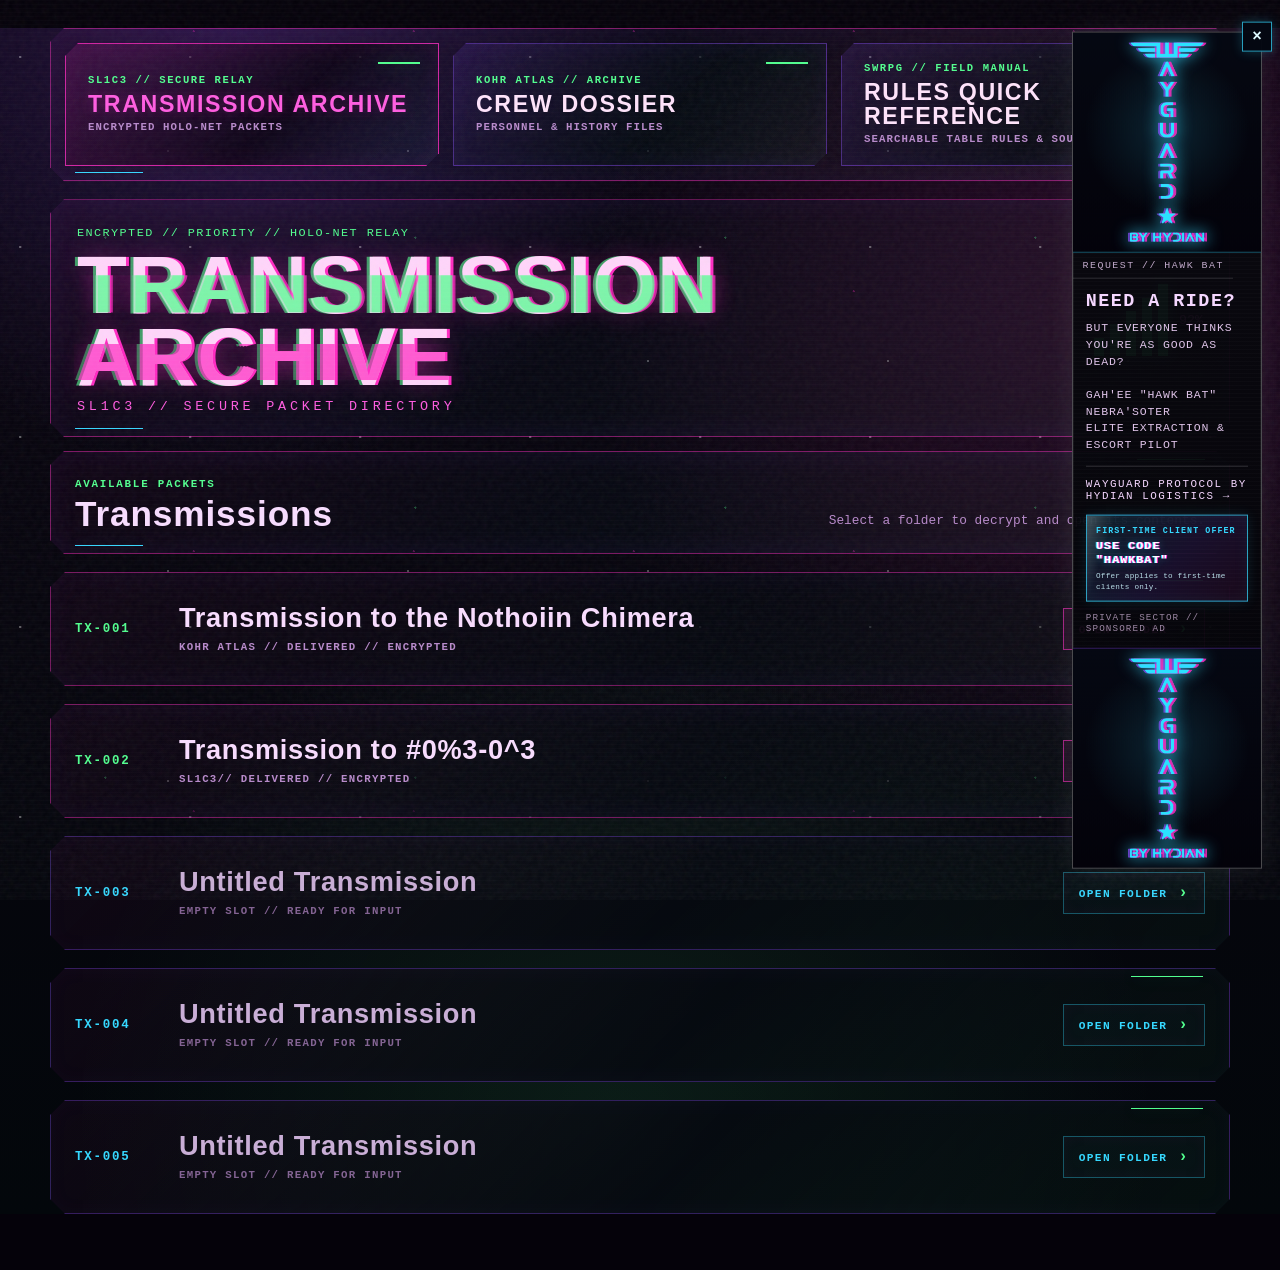
==== commit 099fd0c9: "kesh transmission" ====
--- a/index.html
+++ b/index.html
@@ -226,16 +226,80 @@
         </div>
       </details>
 
-      <details class="archive-folder is-empty">
+      <details class="archive-folder transmission-folder">
         <summary>
           <span class="folder-index">TX-002</span>
           <span class="folder-copy">
-            <strong class="folder-title">Untitled Transmission</strong>
-            <small>EMPTY SLOT // READY FOR INPUT</small>
-          </span>
-          <span class="folder-action" aria-hidden="true"></span>
-        </summary>
-        <div class="folder-content blank-transmission-slot"><!-- Add transmission 02 content here. --></div>
+            <strong class="folder-title">Transmission to #0%3-0^3</strong>
+            <small>SL1C3// DELIVERED // ENCRYPTED</small>
+          </span>
+          <span class="folder-action" aria-hidden="true"></span>
+        </summary>
+
+        <div class="folder-content transmission-content">
+          <header class="masthead hud-frame">
+            <div>
+              <p class="eyebrow">ENCRYPTED // PRIORITY // HOLO-NET RELAY</p>
+              <h1 class="glitch-title" data-text="SL1C3 TRANSMISSION">SL1C3 <br> TRANSMISSION</h1>
+              <p class="subhead">Transmission to #0%3-0^3</p>
+            </div>
+            <div class="signal-meter" aria-label="signal integrity 92 percent">
+              <span></span><span></span><span></span><span></span><span></span>
+              <small>92%</small>
+            </div>
+          </header>
+
+          <section class="routing hud-frame">
+            <div><span>TO:</span> <strong>SL1C3*</strong></div>
+            <div><span>CC:</span> #0%3-0^3</div>
+            <div><span>CHANNEL:</span> NOTHOIIN CHIMERA</div>
+            <div><span>ENCRYPTION:</span> <em>VERIFIED</em></div>
+          </section>
+
+          <section class="grid hero-grid">
+            <article class="message-card hud-frame">
+              <div class="section-code">01 //</div>
+              <h2>Hope you're surviving,</h2>
+              <p>Nearly lost a team member, Don't die on me.</p>
+            </article>
+
+            <figure class="glitch-media lip-media" style="--glitch-image: url('assets/kesh.png');">
+              <img src="assets/kesh.png" alt="Kesh" />
+              <figcaption>ATTACHMENT // SIGNAL BREAKUP</figcaption>
+            </figure>
+          </section>
+
+          <section class="chess-command hud-frame">
+            <span class="prompt">TACTICAL INSERT:</span>
+            <strong>ROOK TO G-9</strong>
+          </section>
+
+         <footer class="signature-zone">
+  <div class="signature-kesh" data-text="KESH">KESH</div>
+  <div class="footer-meta">
+              <span>END TRANSMISSION</span>
+              <span>STATUS: DELIVERED // TO BE DICED ADVENTURES</span>
+              <span>https://www.youtube.com/@tobedicedadv</span>
+            </div>
+          </footer>
+
+          <section class="reply-thread" aria-label="Reply from Kesh">
+            <article class="reply-card hud-frame">
+              <div class="section-code">INCOMING // REPLY // SL1C3</div>
+
+              <div class="reply-sender">
+                <strong>SL1C3</strong>
+                <span>#0%3-0^3 COMMUNICATION</span>
+              </div>
+
+              <p class="reply-message"><strong>MESSAGE:</strong> Who almost died?!</p>
+              <p class="reply-message"><strong>MESSAGE:</strong> I have no plans to run head first into immanent danger any time soon, promise.</p>
+              <p class="reply-message"><strong>Something to cheer you up:</strong> Becasue I am absolutely brilliant we have managed to replicated enough data spikes for the entire crew and a few extra if needed. Currently working on reconnaissance for II-0810.</p>
+
+              <p class="archive-note reply-end">END TRANSMISSION</p>
+            </article>
+          </section>
+        </div>
       </details>
 
       <details class="archive-folder is-empty">
--- a/styles.css
+++ b/styles.css
@@ -430,6 +430,8 @@
   .message-card p, .mission p { font-size: .93rem; line-height: 1.62; }
   .station-graphic { min-height: 260px; }
 }
+
+
 
 
 /* =========================================================
@@ -2059,3 +2061,76 @@
     line-height: .96;
   }
 }
+
+
+/* =========================================================
+   KESH SIGNATURE — TX-002 ONLY
+   ========================================================= */
+.signature-kesh {
+  position: relative;
+  display: inline-block;
+  padding: 10px 22px 12px 14px;
+  font-family: "Arial Narrow", "Helvetica Neue", Arial, sans-serif;
+  font-size: clamp(3.4rem, 9vw, 7rem);
+  line-height: .82;
+  font-weight: 500;
+  letter-spacing: .20em;
+  color: transparent;
+  -webkit-text-stroke: 1px #78cfff;
+  text-shadow: 0 0 6px rgba(80,180,255,.42);
+  filter: drop-shadow(4px 3px 0 rgba(255,45,120,.24));
+}
+
+.signature-kesh::after {
+  content: attr(data-text);
+  position: absolute;
+  inset: 10px 22px 12px 14px;
+  color: transparent;
+  -webkit-text-stroke: 1px rgba(255,45,120,.78);
+  transform: translate(4px,3px);
+  clip-path: inset(52% 0 0 0);
+  opacity: .8;
+  pointer-events: none;
+}
+
+.signature-kesh::before {
+  content: "";
+  position: absolute;
+  z-index: 3;
+  left: -10px;
+  top: 10%;
+  width: calc(100% + 20px);
+  height: 1px;
+  background: linear-gradient(90deg,
+    transparent 0 4%,
+    #ff2d78 4% 10%,
+    transparent 10% 14%,
+    #78cfff 14% 72%,
+    transparent 72% 78%,
+    #ff2d78 78% 87%,
+    transparent 87% 100%);
+  box-shadow: 0 0 5px rgba(120,207,255,.7), 0 0 8px rgba(255,45,120,.35);
+  animation: keshScanLine 4.5s linear infinite, keshLineGlitch 7s steps(1) infinite;
+  pointer-events: none;
+}
+
+@keyframes keshScanLine {
+  0% { top: 10%; }
+  45% { top: 48%; }
+  55% { top: 52%; }
+  100% { top: 90%; }
+}
+
+@keyframes keshLineGlitch {
+  0%,71%,78%,100% { transform: translateX(0) scaleX(1); opacity:.8; }
+  72% { transform: translateX(14px) scaleX(.88); opacity:1; }
+  73% { transform: translateX(-9px) scaleX(1.08); opacity:.35; }
+  74% { transform: translateX(22px) scaleX(.62); opacity:1; }
+  75% { transform: translateX(-4px) scaleX(.94); opacity:.55; }
+  76% { transform: translateX(7px) scaleX(1.03); opacity:1; }
+  77% { transform: translateX(0) scaleX(1); opacity:.8; }
+}
+
+@media (max-width:560px) {
+  .signature-kesh { font-size: clamp(2.8rem,16vw,4.8rem); letter-spacing:.12em; }
+}
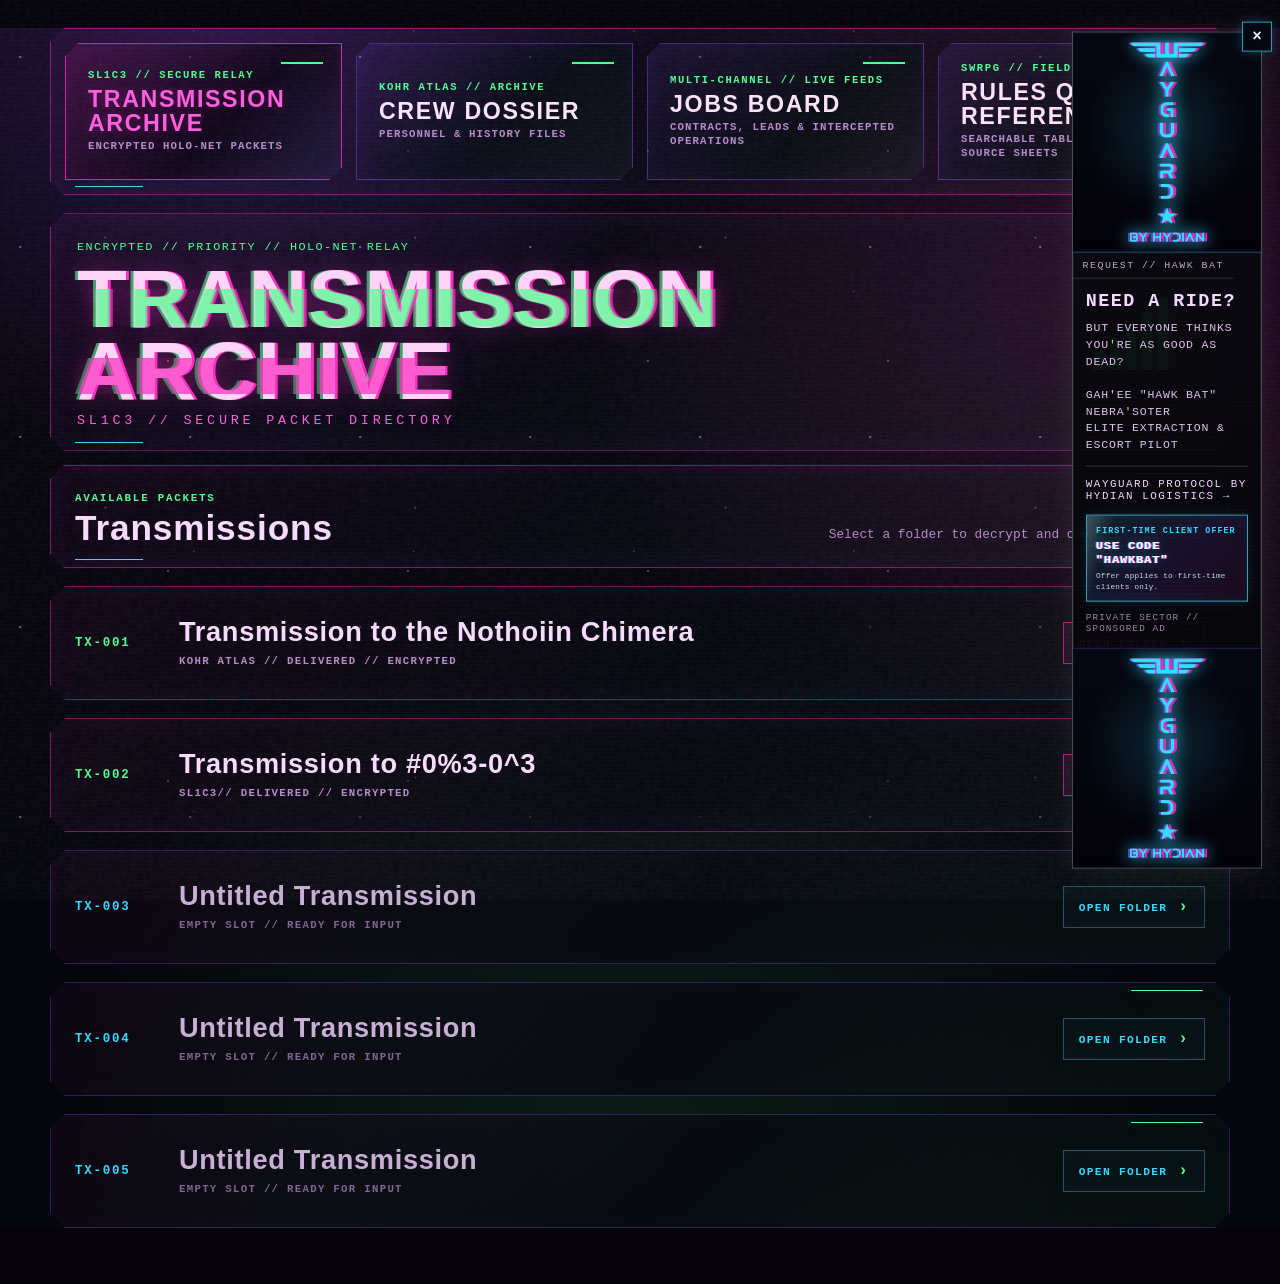
==== commit 942af3b1: "jobs update" ====
--- a/index.html
+++ b/index.html
@@ -58,22 +58,27 @@
 
   <main class="transmission-shell">
     <nav class="primary-nav hud-frame" aria-label="Main archive navigation">
-      <a class="nav-button active" href="index.html" aria-current="page">
-        <span class="nav-kicker">SL1C3 // SECURE RELAY</span>
-        <strong>TRANSMISSION ARCHIVE</strong>
-        <small>Encrypted Holo-Net packets</small>
-      </a>
-      <a class="nav-button" href="dossier.html">
-        <span class="nav-kicker">KOHR ATLAS // ARCHIVE</span>
-        <strong>CREW DOSSIER</strong>
-        <small>Personnel &amp; history files</small>
-      </a>
-      <a class="nav-button" href="rules.html">
-        <span class="nav-kicker">SWRPG // FIELD MANUAL</span>
-        <strong>RULES QUICK REFERENCE</strong>
-        <small>Searchable table rules &amp; source sheets</small>
-      </a>
-    </nav>
+  <a class="nav-button active" href="index.html" aria-current="page">
+    <span class="nav-kicker">SL1C3 // SECURE RELAY</span>
+    <strong>TRANSMISSION ARCHIVE</strong>
+    <small>Encrypted Holo-Net packets</small>
+  </a>
+  <a class="nav-button" href="dossier.html">
+    <span class="nav-kicker">KOHR ATLAS // ARCHIVE</span>
+    <strong>CREW DOSSIER</strong>
+    <small>Personnel &amp; history files</small>
+  </a>
+  <a class="nav-button" href="jobs.html">
+    <span class="nav-kicker">MULTI-CHANNEL // LIVE FEEDS</span>
+    <strong>JOBS BOARD</strong>
+    <small>Contracts, leads &amp; intercepted operations</small>
+  </a>
+  <a class="nav-button" href="rules.html">
+    <span class="nav-kicker">SWRPG // FIELD MANUAL</span>
+    <strong>RULES QUICK REFERENCE</strong>
+    <small>Searchable table rules &amp; source sheets</small>
+  </a>
+</nav>
 
     <header class="masthead archive-masthead hud-frame">
       <div>
@@ -292,9 +297,8 @@
                 <span>#0%3-0^3 COMMUNICATION</span>
               </div>
 
-              <p class="reply-message"><strong>MESSAGE:</strong> Who almost died?!</p>
-              <p class="reply-message"><strong>MESSAGE:</strong> I have no plans to run head first into immanent danger any time soon, promise.</p>
-              <p class="reply-message"><strong>Something to cheer you up:</strong> Becasue I am absolutely brilliant we have managed to replicated enough data spikes for the entire crew and a few extra if needed. Currently working on reconnaissance for II-0810.</p>
+              <p class="reply-message"><strong>MESSAGE:</strong> Who almost died?! I have no plans to run head first into immanent danger any time soon, promise.</p>
+              <p class="reply-message"><strong>MESSAGE: Something to cheer you up -</strong> Because I am absolutely brilliant we have managed to replicate enough data spikes for the entire crew and a few extra if needed. Currently working on reconnaissance for II-0810.</p>
 
               <p class="archive-note reply-end">END TRANSMISSION</p>
             </article>
--- a/styles.css
+++ b/styles.css
@@ -2134,3 +2134,1154 @@
 @media (max-width:560px) {
   .signature-kesh { font-size: clamp(2.8rem,16vw,4.8rem); letter-spacing:.12em; }
 }
+
+/* =========================================================
+   CONTRACT NETWORK / JOBS BOARD
+   Added 2026-09-21
+   ========================================================= */
+
+/* Four top-level site destinations: Transmissions / Dossier / Jobs / Rules */
+.primary-nav {
+  grid-template-columns: repeat(4, minmax(0, 1fr));
+}
+
+.jobs-page {
+  background:
+    radial-gradient(circle at 12% 5%, rgba(82,255,143,.11), transparent 29rem),
+    radial-gradient(circle at 89% 20%, rgba(255,43,194,.12), transparent 31rem),
+    radial-gradient(circle at 50% 78%, rgba(140,77,255,.14), transparent 38rem),
+    linear-gradient(180deg, #08030e 0%, #02070a 100%);
+}
+
+.jobs-shell { width: min(1320px, calc(100% - 28px)); }
+.jobs-masthead { min-height: 178px; }
+
+.jobs-node {
+  width: 118px;
+  aspect-ratio: 1;
+  flex: 0 0 auto;
+  display: grid;
+  place-content: center;
+  text-align: center;
+  border: 1px solid rgba(82,255,143,.48);
+  color: var(--green);
+  background: rgba(4,18,18,.30);
+  clip-path: polygon(16px 0, 100% 0, 100% calc(100% - 16px), calc(100% - 16px) 100%, 0 100%, 0 16px);
+  box-shadow: inset 0 0 22px rgba(82,255,143,.05), 0 0 20px rgba(82,255,143,.10);
+}
+.jobs-node span {
+  font: 900 2.25rem/1 Impact, Haettenschweiler, "Arial Narrow Bold", sans-serif;
+  text-shadow: 2px 0 var(--pink);
+}
+.jobs-node small {
+  margin-top: 8px;
+  color: var(--pink-hot);
+  font: 700 .55rem/1 "Courier New", monospace;
+  letter-spacing: .15em;
+}
+
+.jobs-status-strip {
+  margin-top: 14px;
+  padding: 15px 18px;
+  display: grid;
+  grid-template-columns: repeat(4, minmax(0,1fr));
+  gap: 10px;
+}
+.jobs-status-strip div {
+  min-width: 0;
+  padding: 9px 12px;
+  border-left: 2px solid rgba(82,255,143,.35);
+  background: rgba(3,13,16,.28);
+}
+.jobs-status-strip span {
+  display: block;
+  margin-bottom: 4px;
+  color: var(--muted);
+  font: 700 .56rem/1.2 "Courier New", monospace;
+  letter-spacing: .14em;
+  text-transform: uppercase;
+}
+.jobs-status-strip strong {
+  color: var(--green);
+  font: 800 .76rem/1.25 "Courier New", monospace;
+  letter-spacing: .08em;
+}
+.jobs-heading { margin-top: 18px; }
+
+.multi-terminal-grid {
+  margin-top: 20px;
+  display: grid;
+  grid-template-columns: repeat(12, minmax(0, 1fr));
+  gap: 22px;
+  align-items: start;
+}
+
+.faction-terminal {
+  grid-column: span 6;
+  overflow: hidden;
+  background:
+    linear-gradient(180deg, rgba(8,4,18,.92), rgba(3,12,16,.88)),
+    var(--panel);
+  border-color: rgba(140,77,255,.42);
+  box-shadow: inset 0 0 30px rgba(140,77,255,.055), 0 0 18px rgba(255,43,194,.09);
+}
+.faction-terminal.terminal-wide { grid-column: span 7; }
+.faction-terminal.terminal-offset { grid-column: 2 / span 8; }
+.faction-terminal.terminal-offset-right { grid-column: 4 / span 8; }
+
+.terminal-header {
+  min-height: 118px;
+  padding: 22px 24px 18px;
+  display: flex;
+  justify-content: space-between;
+  gap: 24px;
+  align-items: flex-start;
+  border-bottom: 1px solid rgba(82,255,143,.16);
+  background: linear-gradient(90deg, rgba(82,255,143,.035), transparent 42%, rgba(255,43,194,.035));
+}
+.terminal-channel {
+  color: var(--green);
+  font: 800 .62rem/1 "Courier New", monospace;
+  letter-spacing: .18em;
+  text-transform: uppercase;
+}
+.terminal-header h2 {
+  margin: 7px 0 5px;
+  color: #f7d9ff;
+  font: 900 clamp(1.35rem, 2.6vw, 2.15rem)/.95 Impact, Haettenschweiler, "Arial Narrow Bold", sans-serif;
+  letter-spacing: .035em;
+  text-transform: uppercase;
+  text-shadow: 2px 0 0 rgba(255,43,194,.26), -1px 0 0 rgba(82,255,143,.25);
+}
+.terminal-header p {
+  margin: 0;
+  color: var(--muted);
+  font: 700 .62rem/1.45 "Courier New", monospace;
+  letter-spacing: .12em;
+  text-transform: uppercase;
+}
+
+.terminal-signal {
+  width: 72px;
+  height: 34px;
+  flex: 0 0 auto;
+  display: flex;
+  gap: 4px;
+  align-items: flex-end;
+  justify-content: flex-end;
+}
+.terminal-signal i {
+  width: 8px;
+  background: var(--green);
+  box-shadow: 0 0 8px rgba(82,255,143,.45);
+}
+.terminal-signal i:nth-child(1){height:9px}.terminal-signal i:nth-child(2){height:14px}.terminal-signal i:nth-child(3){height:19px}.terminal-signal i:nth-child(4){height:25px}.terminal-signal i:nth-child(5){height:31px}
+.terminal-signal.signal-mid i:nth-child(5) { opacity: .20; }
+.terminal-signal.signal-mid i:nth-child(4) { opacity: .55; }
+.terminal-signal.signal-corrupt { animation: terminalSignalFlicker 2.6s steps(2) infinite; }
+.terminal-signal.signal-corrupt i:nth-child(2),
+.terminal-signal.signal-corrupt i:nth-child(5) { background: var(--pink-hot); }
+
+.terminal-alert-line {
+  padding: 10px 24px;
+  color: var(--pink-hot);
+  border-bottom: 1px solid rgba(255,43,194,.16);
+  background: rgba(255,43,194,.045);
+  font: 800 .59rem/1.3 "Courier New", monospace;
+  letter-spacing: .14em;
+  text-transform: uppercase;
+  animation: terminalAlert 4.2s steps(1) infinite;
+}
+.unknown-alert { color: var(--cyan); }
+
+.terminal-feed {
+  padding: 18px 20px 20px;
+  display: grid;
+  gap: 14px;
+}
+
+.job-slot {
+  border: 1px solid rgba(184,138,203,.24);
+  background: linear-gradient(135deg, rgba(140,77,255,.045), rgba(4,10,15,.56));
+  overflow: hidden;
+  clip-path: polygon(10px 0, 100% 0, 100% calc(100% - 10px), calc(100% - 10px) 100%, 0 100%, 0 10px);
+}
+.job-slot > summary {
+  min-height: 84px;
+  padding: 16px 18px;
+  display: grid;
+  grid-template-columns: auto minmax(0,1fr) auto;
+  gap: 14px;
+  align-items: center;
+  list-style: none;
+  cursor: pointer;
+}
+.job-slot > summary::-webkit-details-marker { display: none; }
+.job-slot > summary::marker { content: ""; }
+.job-slot > summary:focus-visible { outline: 1px solid var(--green); outline-offset: -5px; }
+.job-slot-code {
+  color: var(--green);
+  font: 800 .57rem/1.2 "Courier New", monospace;
+  letter-spacing: .13em;
+  text-transform: uppercase;
+  white-space: nowrap;
+}
+.job-slot-title {
+  color: #d8bddf;
+  font: 800 .94rem/1.15 "Arial Narrow", "Helvetica Neue", Arial, sans-serif;
+  letter-spacing: .07em;
+  text-transform: uppercase;
+}
+.job-slot-action {
+  min-width: 92px;
+  padding: 9px 10px;
+  color: var(--pink-hot);
+  border: 1px solid rgba(255,43,194,.42);
+  text-align: center;
+  font: 800 .57rem/1 "Courier New", monospace;
+  letter-spacing: .10em;
+  text-transform: uppercase;
+}
+.job-slot-action::before { content: "OPEN"; }
+.job-slot-action::after { content: "  ›"; color: var(--green); }
+.job-slot[open] .job-slot-action::before { content: "CLOSE"; }
+.job-slot[open] .job-slot-action::after { content: "  ×"; color: var(--pink-hot); }
+.job-slot > summary:hover { background: rgba(82,255,143,.025); }
+.job-slot > summary:hover .job-slot-title { color: var(--green); }
+.job-slot > summary:hover .job-slot-action { color: var(--green); border-color: rgba(82,255,143,.55); }
+.job-slot[open] { border-color: rgba(82,255,143,.30); }
+.job-slot[open] > summary { border-bottom: 1px solid rgba(82,255,143,.14); }
+
+.job-slot-body {
+  padding: 20px;
+  background: rgba(2,8,12,.34);
+}
+.job-fields {
+  display: grid;
+  grid-template-columns: repeat(2, minmax(0,1fr));
+  gap: 10px;
+  margin-bottom: 16px;
+}
+.job-fields div {
+  padding: 11px 12px;
+  border: 1px solid rgba(54,216,255,.14);
+  background: rgba(54,216,255,.018);
+}
+.job-fields span {
+  display: block;
+  margin-bottom: 5px;
+  color: var(--muted);
+  font: 700 .54rem/1.2 "Courier New", monospace;
+  letter-spacing: .12em;
+  text-transform: uppercase;
+}
+.job-fields strong {
+  color: var(--green);
+  font: 700 .72rem/1.35 "Courier New", monospace;
+}
+.job-text-block {
+  margin-top: 12px;
+  padding: 14px 15px;
+  border-left: 2px solid rgba(255,43,194,.40);
+  background: rgba(255,43,194,.025);
+}
+.job-text-block h3 {
+  margin: 0 0 8px;
+  color: var(--pink-hot);
+  font: 800 .72rem/1 "Courier New", monospace;
+  letter-spacing: .12em;
+  text-transform: uppercase;
+}
+.job-text-block p,
+.template-note {
+  margin: 0;
+  color: #cbb0d6;
+  font: .82rem/1.65 "Courier New", monospace;
+}
+.template-note {
+  min-height: 70px;
+  display: grid;
+  place-items: center;
+  text-align: center;
+  color: rgba(184,138,203,.62);
+  border: 1px dashed rgba(184,138,203,.20);
+}
+
+.terminal-footer {
+  padding: 11px 20px;
+  display: flex;
+  justify-content: space-between;
+  gap: 16px;
+  border-top: 1px solid rgba(54,216,255,.12);
+  background: rgba(2,7,11,.45);
+  font: 700 .54rem/1.35 "Courier New", monospace;
+  letter-spacing: .11em;
+  text-transform: uppercase;
+}
+.terminal-footer span { color: var(--muted); }
+.terminal-footer b { color: var(--green); }
+
+/* Subtle personality by network, while keeping the same site-wide palette. */
+.terminal-rebel { border-color: rgba(82,255,143,.36); }
+.terminal-hutt { border-color: rgba(255,43,194,.45); }
+.terminal-imperial { border-color: rgba(255,43,194,.60); box-shadow: inset 0 0 30px rgba(255,43,194,.045), 0 0 20px rgba(255,43,194,.12); }
+.terminal-blacksun { border-color: rgba(140,77,255,.48); }
+.terminal-bounty { border-color: rgba(54,216,255,.40); }
+.terminal-unknown { border-color: rgba(54,216,255,.50); animation: unknownTerminalFlicker 8s steps(1) infinite; }
+
+.jobs-archive-section { margin-top: 28px; }
+.terminal-archive { width: 100%; opacity: .84; }
+.archived-slot { opacity: .72; }
+
+@keyframes terminalSignalFlicker {
+  0%, 78%, 82%, 100% { opacity: 1; transform: none; }
+  79% { opacity: .32; transform: translateX(3px); }
+  80% { opacity: .85; transform: translateX(-2px); }
+}
+@keyframes terminalAlert {
+  0%, 90%, 100% { filter: none; }
+  92% { filter: brightness(1.55); }
+  94% { filter: brightness(.7); }
+}
+@keyframes unknownTerminalFlicker {
+  0%, 53%, 55%, 86%, 88%, 100% { opacity: 1; }
+  54%, 87% { opacity: .78; }
+}
+
+@media (max-width: 1100px) {
+  .primary-nav { grid-template-columns: repeat(2, minmax(0,1fr)); }
+  .multi-terminal-grid { grid-template-columns: repeat(2, minmax(0,1fr)); }
+  .faction-terminal,
+  .faction-terminal.terminal-wide,
+  .faction-terminal.terminal-offset,
+  .faction-terminal.terminal-offset-right { grid-column: auto; }
+}
+
+@media (max-width: 760px) {
+  .jobs-node { display: none; }
+  .jobs-status-strip { grid-template-columns: repeat(2, minmax(0,1fr)); }
+  .multi-terminal-grid { grid-template-columns: 1fr; gap: 18px; }
+  .terminal-header { min-height: 0; }
+  .job-slot > summary { grid-template-columns: 1fr; gap: 9px; }
+  .job-slot-action { width: 100%; min-width: 0; }
+  .job-fields { grid-template-columns: 1fr; }
+}
+
+@media (max-width: 520px) {
+  .primary-nav { grid-template-columns: 1fr; }
+  .jobs-status-strip { grid-template-columns: 1fr; }
+  .terminal-header { padding: 19px 18px 15px; }
+  .terminal-signal { display: none; }
+  .terminal-feed { padding: 14px; }
+  .job-slot-body { padding: 15px; }
+  .terminal-footer { flex-direction: column; gap: 4px; }
+}
+
+/* =========================================================
+   JOBS BOARD V2 // MULTI-SYSTEM NETWORK DESKTOP
+   Each faction window intentionally uses a different visual language.
+   The surrounding page still uses the shared KOHR Atlas HUD palette.
+   ========================================================= */
+
+.jobs-page {
+  --desktop-ink: #090510;
+  --desktop-glow: rgba(140,77,255,.18);
+  background:
+    radial-gradient(circle at 12% 8%, rgba(255,43,194,.15), transparent 28rem),
+    radial-gradient(circle at 92% 18%, rgba(82,255,143,.10), transparent 30rem),
+    radial-gradient(circle at 52% 74%, rgba(54,216,255,.09), transparent 36rem),
+    linear-gradient(180deg, #08020f 0%, #03070a 100%);
+}
+
+.jobs-shell {
+  width: min(1500px, calc(100% - 30px));
+}
+
+.network-workspace-bar {
+  margin: 22px 0 0;
+  min-height: 38px;
+  padding: 9px 14px;
+  display: flex;
+  align-items: center;
+  justify-content: space-between;
+  gap: 18px;
+  color: #d9bce7;
+  border: 1px solid rgba(140,77,255,.30);
+  border-bottom: 0;
+  background:
+    linear-gradient(90deg, rgba(255,43,194,.10), rgba(140,77,255,.08) 45%, rgba(82,255,143,.055));
+  box-shadow: inset 0 0 16px rgba(140,77,255,.06);
+  font: 800 .58rem/1 "Courier New", monospace;
+  letter-spacing: .17em;
+  text-transform: uppercase;
+}
+.workspace-lights { display:flex; gap:7px; }
+.workspace-lights i {
+  width: 8px; height: 8px; display:block; border-radius:50%;
+  border: 1px solid currentColor;
+  box-shadow: 0 0 9px currentColor;
+}
+.workspace-lights i:nth-child(1){ color:var(--pink); background:var(--pink); }
+.workspace-lights i:nth-child(2){ color:var(--purple); background:var(--purple); }
+.workspace-lights i:nth-child(3){ color:var(--green); background:var(--green); }
+
+.multi-terminal-grid {
+  position: relative;
+  margin-top: 0;
+  padding: 34px 26px 54px;
+  display: grid;
+  grid-template-columns: repeat(16, minmax(0,1fr));
+  grid-auto-flow: row dense;
+  gap: 24px 18px;
+  align-items: start;
+  border: 1px solid rgba(140,77,255,.30);
+  background:
+    linear-gradient(rgba(255,255,255,.018) 1px, transparent 1px),
+    linear-gradient(90deg, rgba(255,255,255,.014) 1px, transparent 1px),
+    radial-gradient(circle at 15% 15%, rgba(255,43,194,.075), transparent 25rem),
+    radial-gradient(circle at 78% 36%, rgba(54,216,255,.055), transparent 28rem),
+    linear-gradient(180deg, rgba(8,3,14,.92), rgba(2,8,12,.86));
+  background-size: 34px 34px, 34px 34px, auto, auto, auto;
+  box-shadow:
+    inset 0 0 80px rgba(140,77,255,.06),
+    0 0 30px rgba(0,0,0,.30);
+  overflow: visible;
+}
+
+.multi-terminal-grid::before {
+  content: "LIVE NETWORK DESKTOP // SESSION MIRROR ACTIVE // FOREIGN UIs SANDBOXED";
+  position: absolute;
+  left: 18px;
+  bottom: 10px;
+  color: rgba(184,138,203,.42);
+  font: 700 .50rem/1 "Courier New", monospace;
+  letter-spacing: .14em;
+  pointer-events: none;
+}
+
+/* Base window: only geometry and interaction are shared. */
+.faction-terminal {
+  position: relative;
+  grid-column: span 8;
+  overflow: hidden;
+  isolation: isolate;
+  transition: transform .18s ease, box-shadow .18s ease, filter .18s ease;
+}
+.faction-terminal:hover,
+.faction-terminal:focus-within {
+  z-index: 20 !important;
+  filter: brightness(1.035);
+}
+
+/* Deliberately uneven desktop placement. */
+.terminal-rebel { grid-column: 1 / span 9; z-index: 3; transform: translateY(2px); }
+.terminal-hutt { grid-column: 9 / span 8; z-index: 5; margin-top: 64px; transform: translateX(-8px); }
+.terminal-imperial { grid-column: 2 / span 10; z-index: 8; margin-top: -26px; transform: none; }
+.terminal-blacksun { grid-column: 10 / span 7; z-index: 6; margin-top: 30px; transform: translateX(-12px); }
+.terminal-bounty { grid-column: 1 / span 10; z-index: 5; margin-top: -22px; transform: translateX(6px); }
+.terminal-unknown { grid-column: 6 / span 11; z-index: 9; margin-top: 18px; transform: none; }
+
+/* Remove the shared HUD corner treatment inside foreign windows. */
+.faction-terminal.hud-frame { clip-path: none; }
+.faction-terminal.hud-frame::before,
+.faction-terminal.hud-frame::after { display:none; }
+
+/* =========================================================
+   REBEL ALLIANCE // clean military tactical uplink
+   ========================================================= */
+.terminal-rebel {
+  border: 1px solid rgba(82,255,143,.58);
+  border-left: 5px solid var(--green);
+  background:
+    linear-gradient(rgba(82,255,143,.028) 1px, transparent 1px),
+    linear-gradient(90deg, rgba(82,255,143,.024) 1px, transparent 1px),
+    linear-gradient(180deg, rgba(3,18,18,.96), rgba(4,9,15,.96));
+  background-size: 22px 22px,22px 22px,auto;
+  box-shadow: 0 0 22px rgba(82,255,143,.13), inset 0 0 30px rgba(82,255,143,.035);
+}
+.terminal-rebel .terminal-header {
+  position: relative;
+  min-height: 118px;
+  padding: 32px 24px 17px 30px;
+  border-bottom: 2px solid rgba(82,255,143,.42);
+  background: linear-gradient(90deg, rgba(82,255,143,.12), rgba(54,216,255,.035) 60%, transparent);
+}
+.terminal-rebel .terminal-header::before {
+  content:"ALLIANCE TACTICAL UPLINK";
+  position:absolute;
+  left:30px;
+  right:auto;
+  top:10px;
+  color:rgba(82,255,143,.60);
+  font:700 .48rem/1 "Courier New",monospace;
+  letter-spacing:.15em;
+  pointer-events:none;
+}
+.terminal-rebel .terminal-header h2 {
+  color:#d9fff0;
+  font-family:"Arial Narrow","Helvetica Neue",Arial,sans-serif;
+  font-weight:900;
+  letter-spacing:.12em;
+  text-shadow:0 0 12px rgba(82,255,143,.18);
+}
+.terminal-rebel .terminal-channel,
+.terminal-rebel .job-slot-code,
+.terminal-rebel .job-fields strong { color:var(--green); }
+.terminal-rebel .terminal-feed { padding: 20px 26px 24px 30px; }
+.terminal-rebel .job-slot {
+  clip-path:none;
+  border:0;
+  border-left:2px solid rgba(82,255,143,.52);
+  border-bottom:1px solid rgba(82,255,143,.17);
+  background:rgba(4,17,19,.54);
+}
+.terminal-rebel .job-slot > summary { min-height:74px; }
+.terminal-rebel .job-slot-action {
+  border-color:rgba(82,255,143,.45);
+  color:var(--green);
+  background:rgba(82,255,143,.04);
+}
+.terminal-rebel .job-text-block { border-left-color:var(--green); background:rgba(82,255,143,.03); }
+.terminal-rebel .job-text-block h3 { color:var(--green); }
+.terminal-rebel .terminal-footer { border-top:1px solid rgba(82,255,143,.38); }
+
+/* =========================================================
+   HUTT CARTELS // gaudy underworld broker console
+   ========================================================= */
+.terminal-hutt {
+  border: 3px double rgba(255,43,194,.68);
+  border-radius: 15px 4px 18px 5px;
+  background:
+    radial-gradient(circle at 88% 8%, rgba(255,198,76,.10), transparent 15rem),
+    linear-gradient(135deg, rgba(52,10,46,.98), rgba(19,6,27,.97) 55%, rgba(20,28,9,.94));
+  box-shadow: 0 0 28px rgba(255,43,194,.20), inset 0 0 34px rgba(255,43,194,.07);
+}
+.terminal-hutt .terminal-header {
+  position: relative;
+  min-height:142px;
+  padding:25px 24px 34px;
+  border-bottom:4px double rgba(255,198,76,.48);
+  background:linear-gradient(110deg,rgba(255,43,194,.18),rgba(140,77,255,.10),rgba(82,255,143,.06));
+}
+.terminal-hutt .terminal-header::before {
+  content:"CREDIT RELAY // BROKER NODE";
+  position:absolute;
+  left:24px;
+  bottom:10px;
+  color:#ffc64c;
+  font:700 .50rem/1 Georgia,serif;
+  letter-spacing:.14em;
+  pointer-events:none;
+}
+.terminal-hutt .terminal-header p {
+  margin-bottom:16px;
+}
+.terminal-hutt .terminal-header h2 {
+  color:#ffd9f7;
+  font-family:Georgia,"Times New Roman",serif;
+  font-style:italic;
+  letter-spacing:.025em;
+  text-shadow:3px 2px 0 rgba(140,77,255,.42),0 0 14px rgba(255,43,194,.26);
+}
+.terminal-hutt .terminal-channel { color:#ffc64c; }
+.terminal-hutt .terminal-signal i { background:#ffc64c; box-shadow:0 0 8px rgba(255,198,76,.45); }
+.terminal-hutt .terminal-feed { padding:20px 18px 24px; }
+.terminal-hutt .job-slot {
+  border:1px solid rgba(255,198,76,.30);
+  border-radius:8px 2px 8px 2px;
+  clip-path:none;
+  background:linear-gradient(90deg,rgba(255,43,194,.08),rgba(10,7,17,.70));
+}
+.terminal-hutt .job-slot-code { color:#ffc64c; font-family:Georgia,serif; }
+.terminal-hutt .job-slot-title { color:#ffd7ef; font-family:Georgia,serif; font-style:italic; letter-spacing:.035em; }
+.terminal-hutt .job-slot-action {
+  border-radius:999px;
+  border-color:rgba(255,198,76,.38);
+  color:#ffc64c;
+  background:rgba(255,198,76,.045);
+}
+.terminal-hutt .job-fields div { border-color:rgba(255,198,76,.20); background:rgba(255,198,76,.025); }
+.terminal-hutt .job-fields strong { color:#ffc64c; }
+.terminal-hutt .job-text-block { border-left:0; border-top:1px dashed rgba(255,43,194,.38); }
+.terminal-hutt .job-text-block h3 { color:#ffc64c; font-family:Georgia,serif; }
+.terminal-hutt .terminal-footer b { color:#ffc64c; }
+
+/* =========================================================
+   IMPERIAL INTERCEPTS // captured retro Imperial workstation
+   Retro desktop-window language with black + Imperial red accents.
+   ========================================================= */
+.terminal-imperial {
+  border:2px solid #5e5e5e;
+  border-radius:3px;
+  background:#f2f2f2;
+  box-shadow:7px 8px 0 rgba(0,0,0,.18), 0 0 24px rgba(145,0,0,.08);
+  color:#111;
+}
+.terminal-imperial::before {
+  content:"IMPERIAL_SECURE_TERMINAL.EXE";
+  display:block;
+  padding:8px 78px 8px 11px;
+  color:#111;
+  background:linear-gradient(90deg,#ececec,#d9d9d9 52%,#cfcfcf 78%,#e9e9e9);
+  border-bottom:2px solid #6a6a6a;
+  font:700 .62rem/1 Arial,sans-serif;
+  letter-spacing:.04em;
+}
+.terminal-imperial::after {
+  content:"_  □  ×";
+  position:absolute;
+  right:10px;
+  top:7px;
+  color:#111;
+  font:900 .70rem/1 Arial,sans-serif;
+  letter-spacing:.25em;
+}
+.terminal-imperial .terminal-header {
+  min-height:100px;
+  padding:18px 20px 14px;
+  border-bottom:2px outset #b9b9b9;
+  background:linear-gradient(180deg,#f9f9f9,#e7e7e7);
+}
+.terminal-imperial .terminal-header h2 {
+  color:#111;
+  font-family:Arial,Helvetica,sans-serif;
+  letter-spacing:.02em;
+  text-shadow:1px 0 #ffffff;
+}
+.terminal-imperial .terminal-header p,
+.terminal-imperial .terminal-channel { color:#555; }
+.terminal-imperial .terminal-signal i,
+.terminal-imperial .terminal-signal.signal-corrupt i,
+.terminal-imperial .terminal-signal.signal-corrupt i:nth-child(2),
+.terminal-imperial .terminal-signal.signal-corrupt i:nth-child(5) {
+  background:#c20d0d;
+  box-shadow:0 0 7px rgba(194,13,13,.22);
+}
+.terminal-imperial .terminal-alert-line {
+  color:#fff;
+  border:0;
+  border-bottom:2px solid #8e1111;
+  background:linear-gradient(90deg,#8c0d0d,#b81313,#8c0d0d);
+  font-family:Arial,Helvetica,sans-serif;
+  letter-spacing:.08em;
+}
+.terminal-imperial .terminal-feed {
+  background:#efefef;
+  padding:16px;
+}
+.terminal-imperial .job-slot {
+  clip-path:none;
+  border:2px outset #c4c4c4;
+  background:#ffffff;
+  color:#111;
+}
+.terminal-imperial .job-slot > summary { min-height:74px; border-left:0; }
+.terminal-imperial .job-slot-code { color:#c20d0d; }
+.terminal-imperial .job-slot-title {
+  color:#111;
+  font-family:Arial,sans-serif;
+  letter-spacing:.02em;
+}
+.terminal-imperial .job-slot-action {
+  color:#111;
+  border:2px outset #a9a9a9;
+  background:#f4f4f4;
+  font-family:Arial,sans-serif;
+}
+.terminal-imperial .job-slot > summary:hover {
+  background:#f6e9e9;
+}
+.terminal-imperial .job-slot > summary:hover .job-slot-title,
+.terminal-imperial .job-slot > summary:hover .job-slot-action { color:#8f1111; }
+.terminal-imperial .job-slot-body { background:#fafafa; }
+.terminal-imperial .job-fields div {
+  border:1px solid #d0b4b4;
+  background:#ffffff;
+}
+.terminal-imperial .job-fields span { color:#626262; }
+.terminal-imperial .job-fields strong { color:#b31313; }
+.terminal-imperial .job-text-block {
+  border-left:3px solid #b00000;
+  background:#ffffff;
+}
+.terminal-imperial .job-text-block h3 { color:#b00000; }
+.terminal-imperial .job-text-block p,
+.terminal-imperial .template-note { color:#333; }
+.terminal-imperial .terminal-footer {
+  color:#222;
+  border-top:2px outset #c2c2c2;
+  background:#ededed;
+}
+.terminal-imperial .terminal-footer span { color:#666; }
+.terminal-imperial .terminal-footer b { color:#b00000; }
+
+/* =========================================================
+   BLACK SUN // angular foreign-network interface
+   Uses the former Unknown Regions visual language, but keeps
+   Black Sun's elegant serif typography.
+   ========================================================= */
+.terminal-blacksun {
+  border:1px solid rgba(140,77,255,.75);
+  background:
+    linear-gradient(115deg,transparent 0 48%,rgba(54,216,255,.025) 48% 52%,transparent 52%),
+    radial-gradient(circle at 16% 78%,rgba(54,216,255,.08),transparent 13rem),
+    linear-gradient(180deg,#07051a,#080210 70%,#02070e);
+  box-shadow:0 0 28px rgba(140,77,255,.20),inset 0 0 32px rgba(54,216,255,.035);
+  clip-path:polygon(0 0,calc(100% - 28px) 0,100% 28px,100% 100%,28px 100%,0 calc(100% - 28px));
+}
+.terminal-blacksun::before {
+  content:"◆ BLACK SUN // PRIVATE ROUTING // MASKED ◆";
+  position:absolute;
+  right:8px; top:138px;
+  color:rgba(54,216,255,.24);
+  writing-mode:vertical-rl;
+  font:700 .58rem/1 "Courier New",monospace;
+  letter-spacing:.17em;
+}
+.terminal-blacksun .terminal-header {
+  min-height:132px;
+  padding-right:38px;
+  border-bottom:1px solid rgba(54,216,255,.26);
+  background:linear-gradient(90deg,rgba(140,77,255,.14),transparent 70%);
+}
+.terminal-blacksun .terminal-header h2 {
+  color:#eee5ff;
+  font-family:"Times New Roman",Georgia,serif;
+  font-weight:400;
+  letter-spacing:.26em;
+  text-shadow:-2px 0 var(--cyan),2px 0 rgba(255,43,194,.35),0 0 18px rgba(140,77,255,.28);
+}
+.terminal-blacksun .terminal-channel,
+.terminal-blacksun .job-slot-code { color:var(--cyan); }
+.terminal-blacksun .terminal-signal { gap:7px; }
+.terminal-blacksun .terminal-signal i { width:6px; border-radius:50%; background:var(--cyan); box-shadow:0 0 8px rgba(54,216,255,.35); }
+.terminal-blacksun .terminal-feed { padding-right:34px; }
+.terminal-blacksun .job-slot {
+  border-color:rgba(140,77,255,.34);
+  background:linear-gradient(110deg,rgba(140,77,255,.055),rgba(3,9,18,.66));
+  clip-path:polygon(12px 0,100% 0,100% calc(100% - 12px),calc(100% - 12px) 100%,0 100%,0 12px);
+}
+.terminal-blacksun .job-slot-title {
+  color:#d8d5f4;
+  font-family:"Times New Roman",Georgia,serif;
+  font-weight:400;
+  letter-spacing:.13em;
+}
+.terminal-blacksun .job-slot-action { color:var(--cyan); border-color:rgba(54,216,255,.34); }
+.terminal-blacksun .job-fields strong { color:#c5b0ff; }
+.terminal-blacksun .job-text-block { border-left-color:var(--cyan); }
+.terminal-blacksun .job-text-block h3 { color:var(--cyan); font-family:"Times New Roman",Georgia,serif; letter-spacing:.10em; }
+.terminal-blacksun .terminal-footer b { color:var(--cyan); }
+
+/* =========================================================
+   BOUNTY NETWORK // tracking scanner / target exchange
+   ========================================================= */
+.terminal-bounty {
+  border:2px solid rgba(54,216,255,.62);
+  background:
+    linear-gradient(rgba(54,216,255,.035) 1px,transparent 1px),
+    linear-gradient(90deg,rgba(54,216,255,.035) 1px,transparent 1px),
+    radial-gradient(circle at 88% 24%, transparent 0 34px,rgba(54,216,255,.12) 35px 36px,transparent 37px 58px,rgba(54,216,255,.06) 59px 60px,transparent 61px),
+    linear-gradient(180deg,#021118,#05070d);
+  background-size:18px 18px,18px 18px,auto,auto;
+  box-shadow:0 0 26px rgba(54,216,255,.15),inset 0 0 28px rgba(54,216,255,.035);
+  clip-path:polygon(18px 0,100% 0,100% calc(100% - 18px),calc(100% - 18px) 100%,0 100%,0 18px);
+}
+.terminal-bounty .terminal-header {
+  min-height:114px;
+  border-bottom:1px solid rgba(54,216,255,.45);
+  background:linear-gradient(90deg,rgba(54,216,255,.11),transparent 55%);
+}
+.terminal-bounty .terminal-header h2 {
+  color:#d9fbff;
+  font-family:"Courier New",monospace;
+  letter-spacing:.10em;
+  text-shadow:2px 0 var(--pink),0 0 10px rgba(54,216,255,.25);
+}
+.terminal-bounty .terminal-channel,
+.terminal-bounty .job-slot-code,
+.terminal-bounty .job-fields strong { color:var(--cyan); }
+.terminal-bounty .terminal-signal i { background:var(--cyan); box-shadow:0 0 8px rgba(54,216,255,.52); }
+.terminal-bounty .terminal-feed.job-slot-grid { grid-template-columns:repeat(2,minmax(0,1fr)); gap:14px; }
+.terminal-bounty .job-slot {
+  clip-path:polygon(10px 0,100% 0,100% calc(100% - 10px),calc(100% - 10px) 100%,0 100%,0 10px);
+  border-color:rgba(54,216,255,.30);
+  background:rgba(2,16,23,.70);
+}
+.terminal-bounty .job-slot > summary { grid-template-columns:1fr auto; align-items:start; }
+.terminal-bounty .job-slot-code { grid-column:1 / -1; }
+.terminal-bounty .job-slot-title { color:#d7f6fa; }
+.terminal-bounty .job-slot-action { border-color:rgba(54,216,255,.40); color:var(--cyan); }
+.terminal-bounty .job-text-block { border-left-color:var(--cyan); background:rgba(54,216,255,.025); }
+.terminal-bounty .job-text-block h3 { color:var(--cyan); }
+.terminal-bounty .terminal-footer b { color:var(--cyan); }
+
+/* =========================================================
+   UNKNOWN SIGNALS // broken/glitched recovered interface
+   ========================================================= */
+.terminal-unknown {
+  border:1px solid rgba(255,43,194,.62);
+  background:
+    repeating-linear-gradient(0deg,rgba(255,255,255,.025) 0 1px,transparent 1px 4px),
+    linear-gradient(95deg,rgba(255,43,194,.055),transparent 32%,rgba(54,216,255,.045) 68%,transparent),
+    #05050b;
+  box-shadow:0 0 30px rgba(255,43,194,.18),inset 0 0 36px rgba(54,216,255,.035);
+  animation:unknownTerminalFlicker 8s steps(1) infinite;
+}
+.terminal-unknown::before,
+.terminal-unknown::after {
+  content:"";
+  position:absolute;
+  left:0; right:0;
+  height:7px;
+  pointer-events:none;
+  z-index:5;
+  background:linear-gradient(90deg,transparent,var(--pink),var(--cyan),transparent);
+  opacity:.20;
+  animation:unknownScan 5.2s steps(3) infinite;
+}
+.terminal-unknown::before { top:29%; }
+.terminal-unknown::after { top:72%; animation-delay:-2.4s; }
+.terminal-unknown .terminal-header {
+  border-bottom:1px dashed rgba(54,216,255,.35);
+  background:linear-gradient(90deg,rgba(255,43,194,.09),transparent,rgba(54,216,255,.055));
+}
+.terminal-unknown .terminal-header h2 {
+  color:#fff;
+  font-family:"Courier New",monospace;
+  letter-spacing:.10em;
+  text-shadow:5px 0 0 rgba(255,43,194,.34),-4px 0 0 rgba(54,216,255,.28);
+  animation:unknownTitleJitter 4.8s steps(1) infinite;
+}
+.terminal-unknown .terminal-alert-line {
+  color:#fff;
+  border-bottom:1px dashed rgba(255,43,194,.40);
+  background:repeating-linear-gradient(90deg,rgba(255,43,194,.12) 0 18px,rgba(54,216,255,.045) 18px 36px);
+}
+.terminal-unknown .job-slot-grid { grid-template-columns:repeat(2,minmax(0,1fr)); }
+.terminal-unknown .job-slot {
+  border:1px dashed rgba(54,216,255,.34);
+  clip-path:none;
+  background:rgba(3,8,14,.68);
+}
+.terminal-unknown .job-slot:nth-child(even) { transform:none; }
+.terminal-unknown .job-slot-code { color:var(--cyan); }
+.terminal-unknown .job-slot-title { color:#f0d9f1; }
+.terminal-unknown .job-slot-action { border-style:dashed; }
+.terminal-unknown .job-fields strong { color:var(--cyan); }
+.terminal-unknown .job-text-block { border-left-color:var(--pink); }
+.terminal-unknown .terminal-footer { border-top-style:dashed; }
+
+/* =========================================================
+   ARCHIVED OPERATIONS // subdued local cache
+   ========================================================= */
+.terminal-archive {
+  width:100%;
+  opacity:.82;
+  border:1px solid rgba(184,138,203,.28);
+  background:linear-gradient(180deg,rgba(13,10,16,.92),rgba(6,7,10,.92));
+  filter:saturate(.72);
+}
+.terminal-archive .terminal-header { min-height:92px; background:rgba(184,138,203,.035); }
+.terminal-archive .terminal-header h2 { font-family:"Courier New",monospace; font-size:1.35rem; color:#c7b6cf; text-shadow:none; }
+
+@keyframes unknownScan {
+  0%,100%{ transform:translateX(-6%); opacity:.05; }
+  48%{ transform:translateX(4%); opacity:.25; }
+  52%{ transform:translateX(-2%); opacity:.10; }
+}
+@keyframes unknownTitleJitter {
+  0%,83%,86%,100%{ transform:none; }
+  84%{ transform:translateX(5px); }
+  85%{ transform:translateX(-3px); }
+}
+
+@media (max-width: 1160px) {
+  .multi-terminal-grid { grid-template-columns:repeat(2,minmax(0,1fr)); padding:24px 18px 42px; }
+  .terminal-rebel,.terminal-hutt,.terminal-imperial,.terminal-blacksun,
+  .terminal-bounty,.terminal-unknown {
+    grid-column:auto;
+    margin-top:0;
+    transform:none;
+  }
+  .terminal-bounty .terminal-feed.job-slot-grid,
+  .terminal-unknown .job-slot-grid { grid-template-columns:1fr; }
+}
+
+@media (max-width: 760px) {
+  .network-workspace-bar { margin-top:16px; }
+  .multi-terminal-grid { grid-template-columns:1fr; padding:18px 12px 38px; gap:18px; }
+  .faction-terminal { transform:none !important; border-radius:0; }
+  .terminal-rebel,.terminal-hutt,.terminal-imperial,.terminal-blacksun,
+  .terminal-bounty,.terminal-unknown { grid-column:1; }
+  .terminal-imperial::before { padding-right:72px; }
+  .terminal-bounty { clip-path:none; }
+  .terminal-blacksun { clip-path:none; }
+}
+
+/* =========================================================
+   JOBS BOARD V6 // CLEAN DESKTOP WINDOW SHELL
+   ---------------------------------------------------------
+   IMPORTANT:
+   - .window-position is the ONLY element moved by JavaScript.
+   - .faction-terminal keeps all faction-specific visual CSS.
+   - No manual resizing: drag, focus, minimize, maximize, reset.
+   ========================================================= */
+
+.workspace-title {
+  display:flex;
+  flex-direction:column;
+  gap:5px;
+  min-width:0;
+}
+.workspace-title small {
+  color:rgba(184,138,203,.62);
+  font-size:.48rem;
+  letter-spacing:.12em;
+}
+.workspace-tools {
+  margin-left:auto;
+  display:flex;
+  align-items:center;
+  justify-content:flex-end;
+  gap:10px;
+  min-width:0;
+}
+.window-dock {
+  display:flex;
+  align-items:center;
+  justify-content:flex-end;
+  flex-wrap:wrap;
+  gap:6px;
+}
+.dock-window-button,
+.workspace-reset {
+  min-height:30px;
+  padding:7px 10px;
+  border:1px solid rgba(82,255,143,.34);
+  background:rgba(5,15,16,.80);
+  color:var(--green);
+  font:800 .52rem/1 "Courier New",monospace;
+  letter-spacing:.10em;
+  text-transform:uppercase;
+  cursor:pointer;
+}
+.dock-window-button:hover,
+.dock-window-button:focus-visible,
+.workspace-reset:hover,
+.workspace-reset:focus-visible {
+  color:#fff;
+  border-color:var(--pink-hot);
+  box-shadow:0 0 12px rgba(255,43,194,.20);
+  outline:none;
+}
+
+/* Wrappers are invisible in normal responsive/grid mode. */
+.window-position { display:contents; }
+
+.multi-terminal-grid.is-window-desktop {
+  display:block;
+  min-height:860px;
+}
+
+.multi-terminal-grid.is-window-desktop .window-position.is-desktop-window {
+  display:block;
+  position:absolute;
+  transform:translate3d(var(--window-x, 0px), var(--window-y, 0px), 0);
+  transition:none;
+}
+
+/* The inner art no longer participates in movement. */
+.multi-terminal-grid.is-window-desktop .window-position > .faction-terminal {
+  width:100%;
+  margin:0 !important;
+  transform:none !important;
+  grid-column:auto !important;
+  z-index:auto !important;
+}
+
+.window-position.is-window-dragging {
+  will-change:transform;
+}
+.window-position.is-window-dragging > .faction-terminal {
+  filter:brightness(1.045);
+  box-shadow:0 18px 50px rgba(0,0,0,.42),0 0 26px rgba(255,43,194,.12);
+}
+
+.window-position.is-minimized { display:none !important; }
+
+.window-position.is-maximized {
+  left:0 !important;
+  top:0 !important;
+  width:100% !important;
+  transform:none !important;
+  z-index:999 !important;
+}
+.window-position.is-maximized > .faction-terminal {
+  width:100% !important;
+  max-width:none !important;
+  margin:0 !important;
+}
+
+.window-drag-handle {
+  cursor:grab;
+  user-select:none;
+  touch-action:none;
+}
+.window-position.is-window-dragging .window-drag-handle { cursor:grabbing; }
+
+.window-controls {
+  position:absolute;
+  right:16px;
+  top:14px;
+  z-index:30;
+  display:flex;
+  gap:6px;
+  align-items:center;
+}
+.window-controls button {
+  width:30px;
+  height:26px;
+  display:grid;
+  place-items:center;
+  padding:0;
+  border:1px solid rgba(255,255,255,.22);
+  background:rgba(4,5,10,.72);
+  color:currentColor;
+  font:900 .75rem/1 Arial,sans-serif;
+  cursor:pointer;
+}
+.window-controls button:hover,
+.window-controls button:focus-visible {
+  border-color:currentColor;
+  background:rgba(255,255,255,.08);
+  outline:none;
+}
+
+/* Faction-specific window chrome. */
+.terminal-rebel .window-controls { color:var(--green); }
+.terminal-rebel .window-controls button {
+  border-color:rgba(82,255,143,.42);
+  background:rgba(2,16,14,.82);
+}
+
+.terminal-hutt .window-controls { color:#ffc64c; }
+.terminal-hutt .window-controls button {
+  border-radius:999px;
+  border-color:rgba(255,198,76,.45);
+  background:rgba(55,8,43,.78);
+}
+
+/* Imperial controls sit in its faux application title bar. */
+.terminal-imperial .terminal-feed {
+  background: #e3e3e3;
+  padding: 16px;
+}
+
+.terminal-imperial .job-slot {
+  clip-path: none;
+  border: 2px outset #7a7a7a;
+  background: #b8b8b8;
+  color: #111;
+
+  box-shadow:
+    inset 1px 1px 0 #ffffff,
+    inset -1px -1px 0 #5f5f5f;
+}
+
+.terminal-imperial .job-slot > summary {
+  min-height: 74px;
+  border-left: 0;
+  background: #b8b8b8;
+}
+
+.terminal-imperial .job-slot-code {
+  color: #7a0000;
+}
+
+.terminal-imperial .job-slot-title {
+  color: #111;
+  font-family: Arial, sans-serif;
+  letter-spacing: .02em;
+}
+
+.terminal-imperial .job-slot-action {
+  color: #5e0000;
+  border: 2px outset #7a7a7a;
+  background: #b8b8b8;
+  font-family: Arial, sans-serif;
+
+  box-shadow:
+    inset 1px 1px 0 #ffffff,
+    inset -1px -1px 0 #5f5f5f;
+}
+
+.terminal-imperial .job-slot > summary:hover {
+  background: #8f1010;
+}
+
+.terminal-imperial .job-slot > summary:hover .job-slot-title,
+.terminal-imperial .job-slot > summary:hover .job-slot-code,
+.terminal-imperial .job-slot > summary:hover .job-slot-action {
+  color: #ffffff;
+}
+
+.terminal-imperial .job-slot > summary:hover .job-slot-action {
+  background: #5e0000;
+  border-color: #3d0000;
+}
+
+.terminal-blacksun .window-controls { color:var(--cyan); }
+.terminal-blacksun .window-controls button {
+  border-color:rgba(54,216,255,.30);
+  background:rgba(5,4,20,.80);
+  font-family:"Times New Roman",Georgia,serif;
+}
+
+.terminal-bounty .window-controls { color:var(--cyan); }
+.terminal-bounty .window-controls button {
+  clip-path:polygon(6px 0,100% 0,100% calc(100% - 6px),calc(100% - 6px) 100%,0 100%,0 6px);
+  border-color:rgba(54,216,255,.45);
+  background:#031117;
+}
+
+.terminal-unknown .window-controls { color:#fff; }
+.terminal-unknown .window-controls button {
+  border-style:dashed;
+  border-color:rgba(255,43,194,.48);
+  background:rgba(8,3,13,.84);
+  text-shadow:2px 0 var(--pink),-2px 0 var(--cyan);
+}
+
+/* Interactive desktop mode: normal laptop widths and larger. */
+@media (min-width:901px) {
+  .window-controls { display:flex; }
+  .window-dock { display:flex; }
+  .workspace-reset { display:block; }
+}
+
+/* Static, stacked interface on tablets/phones. */
+@media (max-width:900px) {
+  .workspace-title small { display:none; }
+  .window-dock,
+  .workspace-reset,
+  .window-controls { display:none !important; }
+  .window-drag-handle {
+    cursor:default;
+    touch-action:auto;
+  }
+}
+
+/* Lower all signal trackers so they clear the window controls */
+.terminal-signal {
+  position: relative;
+  top: 30px;
+}
+
+.terminal-rebel .terminal-signal { top: 20px; }
+.terminal-hutt .terminal-signal { top: 20px; }
+.terminal-blacksun .terminal-signal { top: 20px; }
+.terminal-bounty .terminal-signal { top: 18px; }
+.terminal-unknown .terminal-signal { top: 18px; }
+}
+}
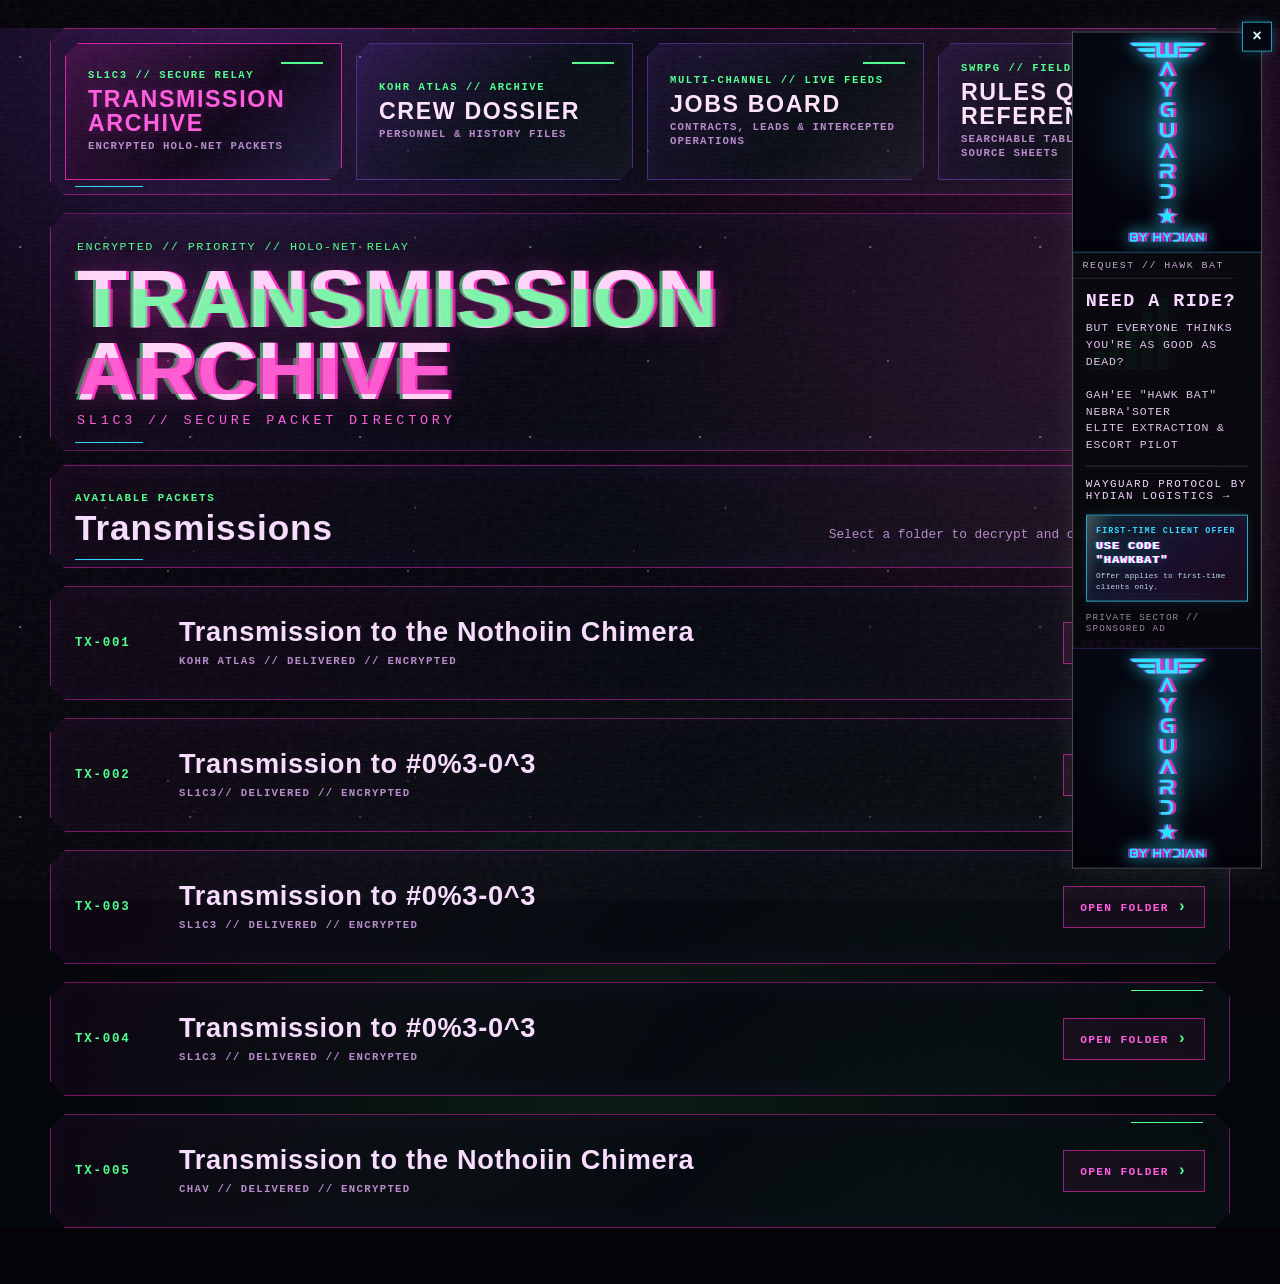
==== commit 76ca7605: "concert texts" ====
--- a/index.html
+++ b/index.html
@@ -1,351 +1,1426 @@
-<!doctype html>
+<!DOCTYPE html>
 <html lang="en">
-<head>
-  <meta charset="utf-8" />
-  <meta name="viewport" content="width=device-width, initial-scale=1" />
-  <meta name="theme-color" content="#09020f" />
-  <title>SL1C3 Transmission Archive</title>
-  <link rel="stylesheet" href="styles.css" />
-</head>
-<body class="archive-page">
-
-  <aside class="hawkbat-rail" id="hawkbatRail" aria-label="Hydian Logistics Wayguard Protocol advertisement">
-    <button class="hawkbat-rail-close" id="hawkbatRailClose" type="button" aria-label="Dismiss Hawk Bat advertisement">×</button>
-    <button class="hawkbat-ad" id="hawkbatAd" type="button" aria-haspopup="dialog" aria-controls="hawkbatModal">
-      <span class="hawkbat-image-slot hawkbat-image-slot-top">
-        <img class="hawkbat-logo" src="assets/wp_logo.png" alt="Hydian Logistics Wayguard Protocol logo">
-      </span>
-
-      <span class="hawkbat-ad-top">REQUEST // HAWK BAT</span>
-
-      <span class="hawkbat-ad-body">
-        <strong class="hawkbat-ad-name">NEED A RIDE?</strong>
-        <span class="hawkbat-ad-tagline">but everyone thinks you're as good as dead?<br><br>Gah'ee "Hawk Bat" Nebra'Soter<br>Elite Extraction & Escort Pilot </span>
-        <span class="hawkbat-ad-cta">Wayguard Protocol by Hydian Logistics →</span>
-        <span class="hawkbat-discount">
-          <span class="hawkbat-discount-label">FIRST-TIME CLIENT OFFER</span>
-          <strong>USE CODE &quot;HAWKBAT&quot;</strong>
-          <small>Offer applies to first-time clients only.</small>
-        </span>
-        <span class="hawkbat-ad-status">PRIVATE SECTOR // SPONSORED AD</span>
-      </span>
-
-      <span class="hawkbat-image-slot hawkbat-image-slot-bottom">
-        <img class="hawkbat-logo" src="assets/wp_logo.png" alt="Hydian Logistics Wayguard Protocol logo">
-      </span>
+ <head>
+  <meta charset="utf-8"/>
+  <meta content="width=device-width, initial-scale=1" name="viewport"/>
+  <meta content="#09020f" name="theme-color"/>
+  <title>
+   SL1C3 Transmission Archive
+  </title>
+  <link href="styles.css" rel="stylesheet"/>
+ </head>
+ <body class="archive-page">
+  <aside aria-label="Hydian Logistics Wayguard Protocol advertisement" class="hawkbat-rail" id="hawkbatRail">
+   <button aria-label="Dismiss Hawk Bat advertisement" class="hawkbat-rail-close" id="hawkbatRailClose" type="button">
+    ×
+   </button>
+   <button aria-controls="hawkbatModal" aria-haspopup="dialog" class="hawkbat-ad" id="hawkbatAd" type="button">
+    <span class="hawkbat-image-slot hawkbat-image-slot-top">
+     <img alt="Hydian Logistics Wayguard Protocol logo" class="hawkbat-logo" src="assets/wp_logo.png"/>
+    </span>
+    <span class="hawkbat-ad-top">
+     REQUEST // HAWK BAT
+    </span>
+    <span class="hawkbat-ad-body">
+     <strong class="hawkbat-ad-name">
+      NEED A RIDE?
+     </strong>
+     <span class="hawkbat-ad-tagline">
+      but everyone thinks you're as good as dead?
+      <br/>
+      <br/>
+      Gah'ee "Hawk Bat" Nebra'Soter
+      <br/>
+      Elite Extraction &amp; Escort Pilot
+     </span>
+     <span class="hawkbat-ad-cta">
+      Wayguard Protocol by Hydian Logistics →
+     </span>
+     <span class="hawkbat-discount">
+      <span class="hawkbat-discount-label">
+       FIRST-TIME CLIENT OFFER
+      </span>
+      <strong>
+       USE CODE "HAWKBAT"
+      </strong>
+      <small>
+       Offer applies to first-time clients only.
+      </small>
+     </span>
+     <span class="hawkbat-ad-status">
+      PRIVATE SECTOR // SPONSORED AD
+     </span>
+    </span>
+    <span class="hawkbat-image-slot hawkbat-image-slot-bottom">
+     <img alt="Hydian Logistics Wayguard Protocol logo" class="hawkbat-logo" src="assets/wp_logo.png"/>
+    </span>
+   </button>
+  </aside>
+  <div aria-labelledby="hawkbatTitle" aria-modal="true" class="hawkbat-modal" hidden="" id="hawkbatModal" role="dialog">
+   <div class="hawkbat-modal-card">
+    <button aria-label="Close recovery transmission" class="hawkbat-close" id="hawkbatClose" type="button">
+     ×
     </button>
-  </aside>
-
-  <div class="hawkbat-modal" id="hawkbatModal" role="dialog" aria-modal="true" aria-labelledby="hawkbatTitle" hidden>
-    <div class="hawkbat-modal-card">
-      <button class="hawkbat-close" id="hawkbatClose" type="button" aria-label="Close recovery transmission">×</button>
-      <h2 id="hawkbatTitle">Gah'ee Nebra'Soter</h2>
-      <p class="hawkbat-modal-sub">WAYGUARD PROTOCOL // PILOT EN ROUTE</p>
-      <p class="hawkbat-message">
-        Oh… no… You got yourself in trouble because you made poor choices in your life, and now you’re facing the consequences of your actions. Who could’ve seen that coming? I did. - Gah’ee NebraSoter, Wayguard Pilot-Rank 1 <br><br>Thank you for contacting Hydian Logistics - Wayguard Protocol. We provide the services others dare not take.
-        <br><br>
-<li>If you’re currently in need of immediate emergency assistance, <strong>press 1</strong></li>
-<li>For Rate inquiries, <strong>press 2</strong></li>
-<li>To schedule a future service, <strong>press 3</strong></li>
-<li>Returning Customers, input your <strong>membership number</strong> now</li>
-      </p>
-      <p class="hawkbat-signoff">ETA // SOON ENOUGH</p>
+    <h2 id="hawkbatTitle">
+     Gah'ee Nebra'Soter
+    </h2>
+    <p class="hawkbat-modal-sub">
+     WAYGUARD PROTOCOL // PILOT EN ROUTE
+    </p>
+    <p class="hawkbat-message">
+     Oh… no… You got yourself in trouble because you made poor choices in your life, and now you’re facing the consequences of your actions. Who could’ve seen that coming? I did. - Gah’ee NebraSoter, Wayguard Pilot-Rank 1
+     <br/>
+     <br/>
+     Thank you for contacting Hydian Logistics - Wayguard Protocol. We provide the services others dare not take.
+     <br/>
+     <br/>
+     <li>
+      If you’re currently in need of immediate emergency assistance,
+      <strong>
+       press 1
+      </strong>
+     </li>
+     <li>
+      For Rate inquiries,
+      <strong>
+       press 2
+      </strong>
+     </li>
+     <li>
+      To schedule a future service,
+      <strong>
+       press 3
+      </strong>
+     </li>
+     <li>
+      Returning Customers, input your
+      <strong>
+       membership number
+      </strong>
+      now
+     </li>
+    </p>
+    <p class="hawkbat-signoff">
+     ETA // SOON ENOUGH
+    </p>
+   </div>
+  </div>
+  <div aria-hidden="true" class="signal-noise">
+  </div>
+  <div aria-hidden="true" class="scanlines">
+  </div>
+  <main class="transmission-shell">
+   <nav aria-label="Main archive navigation" class="primary-nav hud-frame">
+    <a aria-current="page" class="nav-button active" href="index.html">
+     <span class="nav-kicker">
+      SL1C3 // SECURE RELAY
+     </span>
+     <strong>
+      TRANSMISSION ARCHIVE
+     </strong>
+     <small>
+      Encrypted Holo-Net packets
+     </small>
+    </a>
+    <a class="nav-button" href="dossier.html">
+     <span class="nav-kicker">
+      KOHR ATLAS // ARCHIVE
+     </span>
+     <strong>
+      CREW DOSSIER
+     </strong>
+     <small>
+      Personnel &amp; history files
+     </small>
+    </a>
+    <a class="nav-button" href="jobs.html">
+     <span class="nav-kicker">
+      MULTI-CHANNEL // LIVE FEEDS
+     </span>
+     <strong>
+      JOBS BOARD
+     </strong>
+     <small>
+      Contracts, leads &amp; intercepted operations
+     </small>
+    </a>
+    <a class="nav-button" href="rules.html">
+     <span class="nav-kicker">
+      SWRPG // FIELD MANUAL
+     </span>
+     <strong>
+      RULES QUICK REFERENCE
+     </strong>
+     <small>
+      Searchable table rules &amp; source sheets
+     </small>
+    </a>
+   </nav>
+   <header class="masthead archive-masthead hud-frame">
+    <div>
+     <p class="eyebrow">
+      ENCRYPTED // PRIORITY // HOLO-NET RELAY
+     </p>
+     <h1 class="glitch-title" data-text="TRANSMISSION ARCHIVE">
+      TRANSMISSION ARCHIVE
+     </h1>
+     <p class="subhead">
+      SL1C3 // SECURE PACKET DIRECTORY
+     </p>
     </div>
-  </div>
-
-  <div class="signal-noise" aria-hidden="true"></div>
-  <div class="scanlines" aria-hidden="true"></div>
-
-  <main class="transmission-shell">
-    <nav class="primary-nav hud-frame" aria-label="Main archive navigation">
-  <a class="nav-button active" href="index.html" aria-current="page">
-    <span class="nav-kicker">SL1C3 // SECURE RELAY</span>
-    <strong>TRANSMISSION ARCHIVE</strong>
-    <small>Encrypted Holo-Net packets</small>
-  </a>
-  <a class="nav-button" href="dossier.html">
-    <span class="nav-kicker">KOHR ATLAS // ARCHIVE</span>
-    <strong>CREW DOSSIER</strong>
-    <small>Personnel &amp; history files</small>
-  </a>
-  <a class="nav-button" href="jobs.html">
-    <span class="nav-kicker">MULTI-CHANNEL // LIVE FEEDS</span>
-    <strong>JOBS BOARD</strong>
-    <small>Contracts, leads &amp; intercepted operations</small>
-  </a>
-  <a class="nav-button" href="rules.html">
-    <span class="nav-kicker">SWRPG // FIELD MANUAL</span>
-    <strong>RULES QUICK REFERENCE</strong>
-    <small>Searchable table rules &amp; source sheets</small>
-  </a>
-</nav>
-
-    <header class="masthead archive-masthead hud-frame">
-      <div>
-        <p class="eyebrow">ENCRYPTED // PRIORITY // HOLO-NET RELAY</p>
-        <h1 class="glitch-title" data-text="TRANSMISSION ARCHIVE">TRANSMISSION ARCHIVE</h1>
-        <p class="subhead">SL1C3 // SECURE PACKET DIRECTORY</p>
-      </div>
-      <div class="signal-meter" aria-label="signal integrity 92 percent">
-        <span></span><span></span><span></span><span></span><span></span>
-        <small>92%</small>
-      </div>
-    </header>
-
-    <section class="archive-directory-heading hud-frame">
-      <div>
-        <span class="directory-code">AVAILABLE PACKETS</span>
-        <h2>Transmissions</h2>
-      </div>
-      <p>Select a folder to decrypt and open its contents.</p>
-    </section>
-
-    <section class="archive-folders" aria-label="Transmission folders">
-      <details class="archive-folder transmission-folder">
-        <summary>
-          <span class="folder-index">TX-001</span>
-          <span class="folder-copy">
-            <strong class="folder-title">Transmission to the Nothoiin Chimera</strong>
-            <small>KOHR ATLAS // DELIVERED // ENCRYPTED</small>
-          </span>
-          <span class="folder-action" aria-hidden="true"></span>
-        </summary>
-
-        <div class="folder-content transmission-content">
-          <header class="masthead hud-frame">
-            <div>
-              <p class="eyebrow">ENCRYPTED // PRIORITY // HOLO-NET RELAY</p>
-              <h1 class="glitch-title" data-text="KOHR ATLAS TRANSMISSION">KOHR ATLAS TRANSMISSION</h1>
-              <p class="subhead">Transmission to the Nothoiin Chimera</p>
-            </div>
-            <div class="signal-meter" aria-label="signal integrity 92 percent">
-              <span></span><span></span><span></span><span></span><span></span>
-              <small>92%</small>
-            </div>
-          </header>
-
-          <section class="routing hud-frame">
-            <div><span>TO:</span> <strong>CAPTAIN VISTO*</strong></div>
-            <div><span>CC:</span> KOHR ATLAS</div>
-            <div><span>CHANNEL:</span> NOTHOIIN CHIMERA</div>
-            <div><span>ENCRYPTION:</span> <em>VERIFIED</em></div>
-          </section>
-
-          <section class="grid hero-grid">
-            <article class="message-card hud-frame">
-              <div class="section-code">01 // GREETING</div>
-              <h2>Captain Visto,</h2>
-              <p>please forward this to the rest of KOHR Atlas at your earliest convenience. Looks like I’ll be seeing you again soon. I look forward to the Nothoiin Chimera’s ardent dedication to hospitality.</p>
-            </article>
-
-            <figure class="glitch-media lip-media" style="--glitch-image: url('assets/kisskiss.png');">
-              <img src="assets/kisskiss.png" alt="Magenta lip print appearing as a corrupted holographic attachment" />
-              <figcaption>ATTACHMENT // SIGNAL BREAKUP</figcaption>
-            </figure>
-          </section>
-
-          <section class="grid split-grid">
-            <figure class="glitch-media" style="--glitch-image: url('assets/k-9s.png');">
-              <img src="assets/k-9s.png" alt="Two K-9 series hunting droids, one purple and one pink" />
-              <figcaption>K-9 SERIES // SECURITY ESCORT</figcaption>
-            </figure>
-
-            <article class="message-card hud-frame">
-              <div class="section-code">02 // PROTECTION</div>
-              <p>I hope this message finds your group of roughians in good standing. You’ll all be delighted to know that I have procured <strong>two K-9 series hunting droids</strong> as protection and am not so easily a killable target anymore.</p>
-            </article>
-          </section>
-
-          <section class="message-card hud-frame replication">
-            <div class="section-code">03 // REPLICATION UPDATE</div>
-            <p>Wonderful news to report. We have already replicated 2 of the data spikes, and things seem to be going very smoothly with no issues. I am confident we can easily create enough for everyone in Kohr Atlas.</p>
-          </section>
-
-          <aside class="warning-banner" role="note">
-            <span class="warning-icon">!</span>
-            <p><strong>Ojoh, don't kill me.</strong> I didn't know the following until recently; Killbolt only just told me.</p>
-          </aside>
-
-          <section class="mission hud-frame">
-            <div class="section-code">04 // FINAL ASSIGNMENT</div>
-            <div class="mission-layout">
-              <div>
-                <p>I was directed to inform you all that once we have the data spikes fully replicated, I will be joining you once again for a final assignment.</p>
-                <p>The data spikes are unfortunately not just usable anywhere; it will require infiltrating a hidden <strong>ISB data vault stronghold</strong> in the fringes of <strong>Wild Space</strong>, <strong>II-0810 Satellite Station</strong>.</p>
-                <p>This is where all Holo-net monitoring and data farming is kept, and that is where you'll be able to wipe yourself from the net, making yourself a <strong>ghost in the galaxy.</strong></p>
-              </div>
-              <div class="station-graphic" aria-label="II-0810 Satellite Station tactical display">
-                <div class="orbit orbit-a"></div>
-                <div class="orbit orbit-b"></div>
-                <div class="orbit orbit-c"></div>
-                <div class="station-core"></div>
-                <span class="station-label">II-0810<br><small>SATELLITE STATION</small></span>
-              </div>
-            </div>
-          </section>
-
-          <section class="grid kesh-grid">
-            <article class="message-card hud-frame">
-              <div class="section-code">05 // CHISS ARCHIVE</div>
-              <p><strong>Kesh:</strong> Isn’t this adorable? Who knew Chiss royalty took such cute baby pictures?</p>
-              <p class="archive-note">SOURCE // CHISS DATABASE // CLASSIFIED</p>
-            </article>
-
-            <figure class="glitch-media" style="--glitch-image: url('assets/babykesh.png');">
-              <img src="assets/babykesh.png" alt="Baby Kesh in ornate Chiss royal garments from a classified archive" />
-              <figcaption>ARCHIVE FEED // DATA FRAGMENTED</figcaption>
-            </figure>
-          </section>
-
-          <section class="chess-command hud-frame">
-            <span class="prompt">TACTICAL INSERT:</span>
-            <strong>SAVRIP B4 TO A4</strong>
-          </section>
-
-          <footer class="signature-zone">
-            <div class="signature-glitch" data-text="SL1C3">SL1C3</div>
-            <div class="footer-meta">
-              <span>END TRANSMISSION</span>
-              <span>STATUS: DELIVERED // TO BE DICED ADVENTURES</span>
-              <span>https://www.youtube.com/@tobedicedadv</span>
-            </div>
-          </footer>
-
-          <section class="reply-thread" aria-label="Reply from Kesh">
-            <article class="reply-card hud-frame">
-              <div class="section-code">INCOMING // REPLY // KESH</div>
-
-              <div class="reply-sender">
-                <strong>KESH</strong>
-                <span>KOHR ATLAS COMMUNICATION</span>
-              </div>
-
-              <p><strong>REACTION:</strong> 👍 // 👎</p>
-              <p class="reply-message"><strong>MESSAGE:</strong> Where did you get that classified information picture??</p>
-              <p class="reply-message"><strong>MESSAGE:</strong> that is highly inaccurate... there is way more ivory usually</p>
-              <p class="reply-message"><strong>MESSAGE:</strong> the baby is cute though</p>
-
-              <p class="archive-note reply-end">END TRANSMISSION</p>
-            </article>
-          </section>
-        </div>
-      </details>
-
-      <details class="archive-folder transmission-folder">
-        <summary>
-          <span class="folder-index">TX-002</span>
-          <span class="folder-copy">
-            <strong class="folder-title">Transmission to #0%3-0^3</strong>
-            <small>SL1C3// DELIVERED // ENCRYPTED</small>
-          </span>
-          <span class="folder-action" aria-hidden="true"></span>
-        </summary>
-
-        <div class="folder-content transmission-content">
-          <header class="masthead hud-frame">
-            <div>
-              <p class="eyebrow">ENCRYPTED // PRIORITY // HOLO-NET RELAY</p>
-              <h1 class="glitch-title" data-text="SL1C3 TRANSMISSION">SL1C3 <br> TRANSMISSION</h1>
-              <p class="subhead">Transmission to #0%3-0^3</p>
-            </div>
-            <div class="signal-meter" aria-label="signal integrity 92 percent">
-              <span></span><span></span><span></span><span></span><span></span>
-              <small>92%</small>
-            </div>
-          </header>
-
-          <section class="routing hud-frame">
-            <div><span>TO:</span> <strong>SL1C3*</strong></div>
-            <div><span>CC:</span> #0%3-0^3</div>
-            <div><span>CHANNEL:</span> NOTHOIIN CHIMERA</div>
-            <div><span>ENCRYPTION:</span> <em>VERIFIED</em></div>
-          </section>
-
-          <section class="grid hero-grid">
-            <article class="message-card hud-frame">
-              <div class="section-code">01 //</div>
-              <h2>Hope you're surviving,</h2>
-              <p>Nearly lost a team member, Don't die on me.</p>
-            </article>
-
-            <figure class="glitch-media lip-media" style="--glitch-image: url('assets/kesh.png');">
-              <img src="assets/kesh.png" alt="Kesh" />
-              <figcaption>ATTACHMENT // SIGNAL BREAKUP</figcaption>
-            </figure>
-          </section>
-
-          <section class="chess-command hud-frame">
-            <span class="prompt">TACTICAL INSERT:</span>
-            <strong>ROOK TO G-9</strong>
-          </section>
-
-         <footer class="signature-zone">
-  <div class="signature-kesh" data-text="KESH">KESH</div>
-  <div class="footer-meta">
-              <span>END TRANSMISSION</span>
-              <span>STATUS: DELIVERED // TO BE DICED ADVENTURES</span>
-              <span>https://www.youtube.com/@tobedicedadv</span>
-            </div>
-          </footer>
-
-          <section class="reply-thread" aria-label="Reply from Kesh">
-            <article class="reply-card hud-frame">
-              <div class="section-code">INCOMING // REPLY // SL1C3</div>
-
-              <div class="reply-sender">
-                <strong>SL1C3</strong>
-                <span>#0%3-0^3 COMMUNICATION</span>
-              </div>
-
-              <p class="reply-message"><strong>MESSAGE:</strong> Who almost died?! I have no plans to run head first into immanent danger any time soon, promise.</p>
-              <p class="reply-message"><strong>MESSAGE: Something to cheer you up -</strong> Because I am absolutely brilliant we have managed to replicate enough data spikes for the entire crew and a few extra if needed. Currently working on reconnaissance for II-0810.</p>
-
-              <p class="archive-note reply-end">END TRANSMISSION</p>
-            </article>
-          </section>
-        </div>
-      </details>
-
-      <details class="archive-folder is-empty">
-        <summary>
-          <span class="folder-index">TX-003</span>
-          <span class="folder-copy">
-            <strong class="folder-title">Untitled Transmission</strong>
-            <small>EMPTY SLOT // READY FOR INPUT</small>
-          </span>
-          <span class="folder-action" aria-hidden="true"></span>
-        </summary>
-        <div class="folder-content blank-transmission-slot"><!-- Add transmission 03 content here. --></div>
-      </details>
-
-      <details class="archive-folder is-empty">
-        <summary>
-          <span class="folder-index">TX-004</span>
-          <span class="folder-copy">
-            <strong class="folder-title">Untitled Transmission</strong>
-            <small>EMPTY SLOT // READY FOR INPUT</small>
-          </span>
-          <span class="folder-action" aria-hidden="true"></span>
-        </summary>
-        <div class="folder-content blank-transmission-slot"><!-- Add transmission 04 content here. --></div>
-      </details>
-
-      <details class="archive-folder is-empty">
-        <summary>
-          <span class="folder-index">TX-005</span>
-          <span class="folder-copy">
-            <strong class="folder-title">Untitled Transmission</strong>
-            <small>EMPTY SLOT // READY FOR INPUT</small>
-          </span>
-          <span class="folder-action" aria-hidden="true"></span>
-        </summary>
-        <div class="folder-content blank-transmission-slot"><!-- Add transmission 05 content here. --></div>
-      </details>
-    </section>
+    <div aria-label="signal integrity 92 percent" class="signal-meter">
+     <span>
+     </span>
+     <span>
+     </span>
+     <span>
+     </span>
+     <span>
+     </span>
+     <span>
+     </span>
+     <small>
+      92%
+     </small>
+    </div>
+   </header>
+   <section class="archive-directory-heading hud-frame">
+    <div>
+     <span class="directory-code">
+      AVAILABLE PACKETS
+     </span>
+     <h2>
+      Transmissions
+     </h2>
+    </div>
+    <p>
+     Select a folder to decrypt and open its contents.
+    </p>
+   </section>
+   <section aria-label="Transmission folders" class="archive-folders">
+    <!-- TX-001 // Transmission to the Nothoiin Chimera -->
+    <details class="archive-folder transmission-folder">
+     <summary>
+      <span class="folder-index">
+       TX-001
+      </span>
+      <span class="folder-copy">
+       <strong class="folder-title">
+        Transmission to the Nothoiin Chimera
+       </strong>
+       <small>
+        KOHR ATLAS // DELIVERED // ENCRYPTED
+       </small>
+      </span>
+      <span aria-hidden="true" class="folder-action">
+      </span>
+     </summary>
+     <div class="folder-content transmission-content">
+      <header class="masthead hud-frame">
+       <div>
+        <p class="eyebrow">
+         ENCRYPTED // PRIORITY // HOLO-NET RELAY
+        </p>
+        <h1 class="glitch-title" data-text="KOHR ATLAS TRANSMISSION">
+         KOHR ATLAS TRANSMISSION
+        </h1>
+        <p class="subhead">
+         Transmission to the Nothoiin Chimera
+        </p>
+       </div>
+       <div aria-label="signal integrity 92 percent" class="signal-meter">
+        <span>
+        </span>
+        <span>
+        </span>
+        <span>
+        </span>
+        <span>
+        </span>
+        <span>
+        </span>
+        <small>
+         92%
+        </small>
+       </div>
+      </header>
+      <section class="routing hud-frame">
+       <div>
+        <span>
+         TO:
+        </span>
+        <strong>
+         CAPTAIN VISTO*
+        </strong>
+       </div>
+       <div>
+        <span>
+         CC:
+        </span>
+        KOHR ATLAS
+       </div>
+       <div>
+        <span>
+         CHANNEL:
+        </span>
+        NOTHOIIN CHIMERA
+       </div>
+       <div>
+        <span>
+         ENCRYPTION:
+        </span>
+        <em>
+         VERIFIED
+        </em>
+       </div>
+      </section>
+      <section class="grid hero-grid">
+       <article class="message-card hud-frame">
+        <div class="section-code">
+         01 // GREETING
+        </div>
+        <h2>
+         Captain Visto,
+        </h2>
+        <p>
+         please forward this to the rest of KOHR Atlas at your earliest convenience. Looks like I’ll be seeing you again soon. I look forward to the Nothoiin Chimera’s ardent dedication to hospitality.
+        </p>
+       </article>
+       <figure class="glitch-media lip-media" style="--glitch-image: url('assets/kisskiss.png');">
+        <img alt="Magenta lip print appearing as a corrupted holographic attachment" src="assets/kisskiss.png">
+         <figcaption>
+          ATTACHMENT // SIGNAL BREAKUP
+         </figcaption>
+        </img>
+       </figure>
+      </section>
+      <section class="grid split-grid">
+       <figure class="glitch-media" style="--glitch-image: url('assets/k-9s.png');">
+        <img alt="Two K-9 series hunting droids, one purple and one pink" src="assets/k-9s.png">
+         <figcaption>
+          K-9 SERIES // SECURITY ESCORT
+         </figcaption>
+        </img>
+       </figure>
+       <article class="message-card hud-frame">
+        <div class="section-code">
+         02 // PROTECTION
+        </div>
+        <p>
+         I hope this message finds your group of roughians in good standing. You’ll all be delighted to know that I have procured
+         <strong>
+          two K-9 series hunting droids
+         </strong>
+         as protection and am not so easily a killable target anymore.
+        </p>
+       </article>
+      </section>
+      <section class="message-card hud-frame replication">
+       <div class="section-code">
+        03 // REPLICATION UPDATE
+       </div>
+       <p>
+        Wonderful news to report. We have already replicated 2 of the data spikes, and things seem to be going very smoothly with no issues. I am confident we can easily create enough for everyone in Kohr Atlas.
+       </p>
+      </section>
+      <aside class="warning-banner" role="note">
+       <span class="warning-icon">
+        !
+       </span>
+       <p>
+        <strong>
+         Ojoh, don't kill me.
+        </strong>
+        I didn't know the following until recently; Killbolt only just told me.
+       </p>
+      </aside>
+      <section class="mission hud-frame">
+       <div class="section-code">
+        04 // FINAL ASSIGNMENT
+       </div>
+       <div class="mission-layout">
+        <div>
+         <p>
+          I was directed to inform you all that once we have the data spikes fully replicated, I will be joining you once again for a final assignment.
+         </p>
+         <p>
+          The data spikes are unfortunately not just usable anywhere; it will require infiltrating a hidden
+          <strong>
+           ISB data vault stronghold
+          </strong>
+          in the fringes of
+          <strong>
+           Wild Space
+          </strong>
+          ,
+          <strong>
+           II-0810 Satellite Station
+          </strong>
+          .
+         </p>
+         <p>
+          This is where all Holo-net monitoring and data farming is kept, and that is where you'll be able to wipe yourself from the net, making yourself a
+          <strong>
+           ghost in the galaxy.
+          </strong>
+         </p>
+        </div>
+        <div aria-label="II-0810 Satellite Station tactical display" class="station-graphic">
+         <div class="orbit orbit-a">
+         </div>
+         <div class="orbit orbit-b">
+         </div>
+         <div class="orbit orbit-c">
+         </div>
+         <div class="station-core">
+         </div>
+         <span class="station-label">
+          II-0810
+          <br/>
+          <small>
+           SATELLITE STATION
+          </small>
+         </span>
+        </div>
+       </div>
+      </section>
+      <section class="grid kesh-grid">
+       <article class="message-card hud-frame">
+        <div class="section-code">
+         05 // CHISS ARCHIVE
+        </div>
+        <p>
+         <strong>
+          Kesh:
+         </strong>
+         Isn’t this adorable? Who knew Chiss royalty took such cute baby pictures?
+        </p>
+        <p class="archive-note">
+         SOURCE // CHISS DATABASE // CLASSIFIED
+        </p>
+       </article>
+       <figure class="glitch-media" style="--glitch-image: url('assets/babykesh.png');">
+        <img alt="Baby Kesh in ornate Chiss royal garments from a classified archive" src="assets/babykesh.png"/>
+        <figcaption>
+         ARCHIVE FEED // DATA FRAGMENTED
+        </figcaption>
+       </figure>
+      </section>
+      <section class="chess-command hud-frame">
+       <span class="prompt">
+        TACTICAL INSERT:
+       </span>
+       <strong>
+        SAVRIP B4 TO A4
+       </strong>
+      </section>
+      <footer class="signature-zone">
+       <div class="signature-glitch" data-text="SL1C3">
+        SL1C3
+       </div>
+       <div class="footer-meta">
+        <span>
+         END TRANSMISSION
+        </span>
+        <span>
+         STATUS: DELIVERED // TO BE DICED ADVENTURES
+        </span>
+        <span>
+         https://www.youtube.com/@tobedicedadv
+        </span>
+       </div>
+      </footer>
+      <section aria-label="Reply from Kesh" class="reply-thread">
+       <article class="reply-card hud-frame">
+        <div class="section-code">
+         INCOMING // REPLY // KESH
+        </div>
+        <div class="reply-sender">
+         <strong>
+          KESH
+         </strong>
+         <span>
+          KOHR ATLAS COMMUNICATION
+         </span>
+        </div>
+        <p>
+         <strong>
+          REACTION:
+         </strong>
+         👍 // 👎
+        </p>
+        <p class="reply-message">
+         <strong>
+          MESSAGE:
+         </strong>
+         Where did you get that classified information picture??
+        </p>
+        <p class="reply-message">
+         <strong>
+          MESSAGE:
+         </strong>
+         that is highly inaccurate... there is way more ivory usually
+        </p>
+        <p class="reply-message">
+         <strong>
+          MESSAGE:
+         </strong>
+         the baby is cute though
+        </p>
+        <p class="archive-note reply-end">
+         END TRANSMISSION
+        </p>
+       </article>
+      </section>
+     </div>
+    </details>
+    <!-- TX-002 // Transmission to #0%3-0^3 -->
+    <details class="archive-folder transmission-folder">
+     <summary>
+      <span class="folder-index">
+       TX-002
+      </span>
+      <span class="folder-copy">
+       <strong class="folder-title">
+        Transmission to #0%3-0^3
+       </strong>
+       <small>
+        SL1C3// DELIVERED // ENCRYPTED
+       </small>
+      </span>
+      <span aria-hidden="true" class="folder-action">
+      </span>
+     </summary>
+     <div class="folder-content transmission-content">
+      <header class="masthead hud-frame">
+       <div>
+        <p class="eyebrow">
+         ENCRYPTED // PRIORITY // HOLO-NET RELAY
+        </p>
+        <h1 class="glitch-title" data-text="SL1C3 TRANSMISSION">
+         SL1C3
+         <br/>
+         TRANSMISSION
+        </h1>
+        <p class="subhead">
+         Transmission to #0%3-0^3
+        </p>
+       </div>
+       <div aria-label="signal integrity 92 percent" class="signal-meter">
+        <span>
+        </span>
+        <span>
+        </span>
+        <span>
+        </span>
+        <span>
+        </span>
+        <span>
+        </span>
+        <small>
+         92%
+        </small>
+       </div>
+      </header>
+      <section class="routing hud-frame">
+       <div>
+        <span>
+         TO:
+        </span>
+        <strong>
+         SL1C3*
+        </strong>
+       </div>
+       <div>
+        <span>
+         CC:
+        </span>
+        #0%3-0^3
+       </div>
+       <div>
+        <span>
+         CHANNEL:
+        </span>
+        NOTHOIIN CHIMERA
+       </div>
+       <div>
+        <span>
+         ENCRYPTION:
+        </span>
+        <em>
+         VERIFIED
+        </em>
+       </div>
+      </section>
+      <section class="grid hero-grid">
+       <article class="message-card hud-frame">
+        <div class="section-code">
+         01 //
+        </div>
+        <h2>
+         Hope you're surviving,
+        </h2>
+        <p>
+         Nearly lost a team member, Don't die on me.
+        </p>
+       </article>
+       <figure class="glitch-media lip-media" style="--glitch-image: url('assets/kesh.png');">
+        <img alt="Kesh" src="assets/kesh.png"/>
+        <figcaption>
+         ATTACHMENT // SIGNAL BREAKUP
+        </figcaption>
+       </figure>
+      </section>
+      <section class="chess-command hud-frame">
+       <span class="prompt">
+        TACTICAL INSERT:
+       </span>
+       <strong>
+        ROOK TO G-9
+       </strong>
+      </section>
+      <footer class="signature-zone">
+       <div class="signature-kesh" data-text="KESH">
+        KESH
+       </div>
+       <div class="footer-meta">
+        <span>
+         END TRANSMISSION
+        </span>
+        <span>
+         STATUS: DELIVERED // TO BE DICED ADVENTURES
+        </span>
+        <span>
+         https://www.youtube.com/@tobedicedadv
+        </span>
+       </div>
+      </footer>
+      <section aria-label="Reply from Kesh" class="reply-thread">
+       <article class="reply-card hud-frame">
+        <div class="section-code">
+         INCOMING // REPLY // SL1C3
+        </div>
+        <div class="reply-sender">
+         <strong>
+          SL1C3
+         </strong>
+         <span>
+          #0%3-0^3 COMMUNICATION
+         </span>
+        </div>
+        <p class="reply-message">
+         <strong>
+          MESSAGE:
+         </strong>
+         Who almost died?! I have no plans to run head first into immanent danger any time soon, promise.
+        </p>
+        <p class="reply-message">
+         <strong>
+          MESSAGE: Something to cheer you up -
+         </strong>
+         Because I am absolutely brilliant we have managed to replicate enough data spikes for the entire crew and a few extra if needed. Currently working on reconnaissance for II-0810.
+        </p>
+        <p class="archive-note reply-end">
+         END TRANSMISSION
+        </p>
+       </article>
+      </section>
+     </div>
+    </details>
+    <!-- TX-003 // Transmission to #0%3-0^3 -->
+    <details class="archive-folder transmission-folder">
+     <summary>
+      <span class="folder-index">
+       TX-003
+      </span>
+      <span class="folder-copy">
+       <strong class="folder-title">
+        Transmission to #0%3-0^3
+       </strong>
+       <small>
+        SL1C3  // DELIVERED // ENCRYPTED
+       </small>
+      </span>
+      <span aria-hidden="true" class="folder-action">
+      </span>
+     </summary>
+     <div class="folder-content transmission-content">
+      <header class="masthead hud-frame">
+       <div>
+        <p class="eyebrow">
+         ENCRYPTED // PRIORITY // HOLO-NET RELAY
+        </p>
+        <h1 class="glitch-title" data-text="EGO TRANSMISSION">
+         EGO TRANSMISSION
+        </h1>
+        <p class="subhead">
+         Glittering Starlight // Tour Invitation
+        </p>
+       </div>
+       <div aria-label="signal integrity 92 percent" class="signal-meter">
+        <span>
+        </span>
+        <span>
+        </span>
+        <span>
+        </span>
+        <span>
+        </span>
+        <span>
+        </span>
+        <small>
+         92%
+        </small>
+       </div>
+      </header>
+      <section class="routing hud-frame">
+       <div>
+        <span>
+         TO:
+        </span>
+        <strong>
+         SL1C3
+        </strong>
+       </div>
+       <div>
+        <span>
+         CC:
+        </span>
+        KOHR ATLAS
+       </div>
+       <div>
+        <span>
+         CHANNEL:
+        </span>
+        PRIVATE HOLO-NET
+       </div>
+       <div>
+        <span>
+         ENCRYPTION:
+        </span>
+        <em>
+         VERIFIED
+        </em>
+       </div>
+      </section>
+      <section class="message-card hud-frame replication">
+       <div class="section-code">
+        01 // RAPID PACKETS
+       </div>
+       <p>
+        Sli
+       </p>
+       <p>
+        SLUCDE
+       </p>
+       <p>
+        COMEBTIO THE TOER
+       </p>
+       <p>
+        GLITRERNG STOELLIGHT
+       </p>
+       <p>
+        Ryloth CONTOUR
+       </p>
+       <p>
+        WalT
+       </p>
+      </section>
+      <section class="message-card hud-frame replication">
+       <div class="section-code">
+        02 // TICKET ATTACHMENT
+       </div>
+       <div aria-label="Glittering Starlight tour ticket" class="ticket-insert">
+        <div class="ticket-row">
+         <span class="ticket-label">
+          ADMISSION
+         </span>
+         <strong class="ticket-main">
+          500 CREDITS
+         </strong>
+        </div>
+        <div class="ticket-row">
+         <span class="ticket-label">
+          TICKET TYPE
+         </span>
+         <strong class="ticket-main">
+          GENERAL ADMISSION
+         </strong>
+        </div>
+        <h3>
+         GLITTERING STARLIGHT TOUR
+        </h3>
+        <p>
+         See Isadora perform
+         <em>
+          Solar Fracture
+         </em>
+         , the breakout song that launched her into the galactic spotlight.
+        </p>
+        <div class="ticket-label">
+         TOUR DATES
+        </div>
+        <p class="ticket-dates">
+         RYLOTH // MONTH 4 // DAY 37
+        </p>
+        <p class="ticket-dates">
+         TATOOINE // MONTH 4 // DAY 39
+        </p>
+       </div>
+      </section>
+      <footer class="signature-zone">
+       <div class="signature-ego" data-text="EGO">
+        EGO
+       </div>
+       <div class="footer-meta">
+        <span>
+         END TRANSMISSION
+        </span>
+        <span>
+         STATUS: DELIVERED // SECURE HOLO-NET
+        </span>
+       </div>
+      </footer>
+     </div>
+    </details>
+    <!-- TX-004 // Transmission to #0%3-0^3 -->
+    <details class="archive-folder transmission-folder">
+     <summary>
+      <span class="folder-index">
+       TX-004
+      </span>
+      <span class="folder-copy">
+       <strong class="folder-title">
+        Transmission to #0%3-0^3
+       </strong>
+       <small>
+        SL1C3 // DELIVERED // ENCRYPTED
+       </small>
+      </span>
+      <span aria-hidden="true" class="folder-action">
+      </span>
+     </summary>
+     <div class="folder-content transmission-content">
+      <header class="masthead hud-frame">
+       <div>
+        <p class="eyebrow">
+         ENCRYPTED // PRIORITY // HOLO-NET RELAY
+        </p>
+        <h1 class="glitch-title" data-text="KESH TRANSMISSION">
+         KESH TRANSMISSION
+        </h1>
+        <p class="subhead">
+         Unstable holo-net signal // Concert Plans
+        </p>
+       </div>
+       <div aria-label="signal integrity 92 percent" class="signal-meter">
+        <span>
+        </span>
+        <span>
+        </span>
+        <span>
+        </span>
+        <span>
+        </span>
+        <span>
+        </span>
+        <small>
+         92%
+        </small>
+       </div>
+      </header>
+      <section class="routing hud-frame">
+       <div>
+        <span>
+         TO:
+        </span>
+        <strong>
+         SL1C3
+        </strong>
+       </div>
+       <div>
+        <span>
+         CC:
+        </span>
+        KOHR ATLAS
+       </div>
+       <div>
+        <span>
+         CHANNEL:
+        </span>
+        PRIVATE HOLO-NET
+       </div>
+       <div>
+        <span>
+         ENCRYPTION:
+        </span>
+        <em>
+         VERIFIED
+        </em>
+       </div>
+      </section>
+      <section class="message-card hud-frame replication">
+       <div class="section-code">
+        01 // VOICE TRANSCRIPTION
+       </div>
+       <p>
+        Hello Sl-Tu'vunn, you are important, and hanbsduio... I'm seeing trails in fire right now and they're majestic, like your computer skills, stars are pretty tonight...
+       </p>
+       <p>
+        I broke a Vibrosword, hand isn't hurt, I hurt though
+       </p>
+       <p>
+        [streams of laughter]
+       </p>
+       <p>
+        I agreed to see a show, I don't know much about music, not a thing where I'm from, but hakjojhsdhsdk el'cere does it sound fascinating
+       </p>
+      </section>
+      <section class="message-card hud-frame replication">
+       <div class="section-code">
+        02 // CSILLAN LANGUAGE FRAGMENTS
+       </div>
+       <p class="packet-noise">
+        [untranslated Csillan-language fragments // incoherent]
+       </p>
+       <p class="packet-noise">
+        “Ch’ezh… khir’oh… zhe’la—”
+       </p>
+       <p class="packet-noise">
+        “Tch’iri vel… nza’kesh… ahahaha”
+       </p>
+       <p class="packet-noise">
+        [additional unintelligible voice-to-text; laughter detected]
+       </p>
+      </section>
+      <footer class="signature-zone">
+       <div class="signature-kesh" data-text="KESH">
+        KESH
+       </div>
+       <div class="footer-meta">
+        <span>
+         END TRANSMISSION
+        </span>
+        <span>
+         STATUS: DELIVERED // SECURE HOLO-NET
+        </span>
+       </div>
+      </footer>
+      <section aria-label="Reply from SL1C3" class="reply-thread">
+       <article class="reply-card hud-frame">
+        <div class="section-code">
+         INCOMING // REPLY // SL1C3
+        </div>
+        <div class="reply-sender">
+         <strong>
+          SL1C3
+         </strong>
+         <span>
+          SECURE HOLO-NET COMMUNICATION
+         </span>
+        </div>
+        <p class="reply-message">
+         <strong>
+          MESSAGE:
+         </strong>
+         Seems like you are having a well-deserved fun time; please find some water and a comfortable bed. Ego sent me the tickets; I can take a break from reconnaissance to come to the concert. I'll see you there!
+        </p>
+        <p class="reply-message">
+         <strong>
+          MESSAGE:
+         </strong>
+         Should I try and hack in to upgrade our tickets to VIP?
+        </p>
+        <p class="archive-note reply-end">
+         END TRANSMISSION
+        </p>
+       </article>
+      </section>
+     </div>
+    </details>
+    <!-- TX-005 // Transmission to the Nothoiin Chimera -->
+    <details class="archive-folder transmission-folder">
+     <summary>
+      <span class="folder-index">
+       TX-005
+      </span>
+      <span class="folder-copy">
+       <strong class="folder-title">
+        Transmission to the Nothoiin Chimera
+       </strong>
+       <small>
+        CHAV // DELIVERED // ENCRYPTED
+       </small>
+      </span>
+      <span aria-hidden="true" class="folder-action">
+      </span>
+     </summary>
+     <div class="folder-content transmission-content">
+      <header class="masthead hud-frame">
+       <div>
+        <p class="eyebrow">
+         ENCRYPTED // PRIORITY // HOLO-NET RELAY
+        </p>
+        <h1 class="glitch-title" data-text="SL1C3 TRANSMISSION">
+         SL1C3 TRANSMISSION
+        </h1>
+        <p class="subhead">
+         Private correspondence // Captain Visto
+        </p>
+       </div>
+       <div aria-label="signal integrity 92 percent" class="signal-meter">
+        <span>
+        </span>
+        <span>
+        </span>
+        <span>
+        </span>
+        <span>
+        </span>
+        <span>
+        </span>
+        <small>
+         92%
+        </small>
+       </div>
+      </header>
+      <section class="routing hud-frame">
+       <div>
+        <span>
+         TO:
+        </span>
+        <strong>
+         CAPTAIN VISTO
+        </strong>
+       </div>
+       <div>
+        <span>
+         CC:
+        </span>
+        PRIVATE
+       </div>
+       <div>
+        <span>
+         CHANNEL:
+        </span>
+        NOTHOIIN CHIMERA
+       </div>
+       <div>
+        <span>
+         ENCRYPTION:
+        </span>
+        <em>
+         VERIFIED
+        </em>
+       </div>
+      </section>
+      <section class="message-card hud-frame replication">
+       <div class="section-code">
+        01 // PRIVATE INVITATION
+       </div>
+       <p>
+        Greetings
+        <strong>
+         Captain
+        </strong>
+        ,
+       </p>
+       <p>
+        Ego and Kesh pinged me about the concert. I’ve gathered enough intel on the other project to take a little leave out of my schedule, so looks like I’ll be making the trip to Ryloth.
+       </p>
+       <p>
+        Excited to catching up with you and the rest of the crew. I was poking around the ticket options and spotted some private booths. Better seats and a little privacy. Figured I’d see if you were interested in splitting one.
+       </p>
+       <p>
+        —
+       </p>
+       <aside aria-label="Character roleplay context" class="roleplay-reference hud-frame">
+        <span class="section-code">
+         SUPPLEMENTAL ARCHIVE // ROLEPLAY CONTEXT
+        </span>
+        <h3>
+         SL1C3 + CAPTAIN VISTO // CONTEXT LOG
+        </h3>
+        <p>
+         Related character roleplay and context for this private correspondence.
+        </p>
+        <a href="https://docs.google.com/document/d/1Kl0d4kpsun1QlcrwW1YrQOXwGSkkIil1EBwc9yl0-2A/edit?tab=t.0" rel="noopener noreferrer" target="_blank">
+         OPEN ROLEPLAY TRANSCRIPT ↗
+        </a>
+       </aside>
+      </section>
+      <footer class="signature-zone">
+       <div class="signature-glitch" data-text="SL1C3">
+        SL1C3
+       </div>
+       <div class="footer-meta">
+        <span>
+         END TRANSMISSION
+        </span>
+        <span>
+         STATUS: DELIVERED // SECURE HOLO-NET
+        </span>
+       </div>
+      </footer>
+      <section aria-label="Reply from CHAV" class="reply-thread">
+       <article class="reply-card hud-frame">
+        <div class="section-code">
+         INCOMING // REPLY // CHAV
+        </div>
+        <div class="reply-sender">
+         <strong>
+          CHAV
+         </strong>
+         <span>
+          SECURE HOLO-NET COMMUNICATION
+         </span>
+        </div>
+        <p class="reply-message">
+         <strong>
+          MESSAGE:
+         </strong>
+         My my, that sounds incredibly tempting. I've been wondering if you would be interested in another punching lesson. Unfortunately... I kind of got my hands full with about 25 new "employees" from our most recent job out here that has quite a bit of logistics involved with it, so... I paid for the crew to go while I sort things out here. I'm sorry.
+        </p>
+        <p class="archive-note reply-end">
+         END TRANSMISSION
+        </p>
+       </article>
+      </section>
+      <section aria-label="Reply from SL1C3" class="reply-thread">
+       <article class="reply-card hud-frame">
+        <div class="section-code">
+         INCOMING // REPLY // SL1C3
+        </div>
+        <div class="reply-sender">
+         <strong>
+          SL1C3
+         </strong>
+         <span>
+          SECURE HOLO-NET COMMUNICATION
+         </span>
+        </div>
+        <p class="reply-message">
+         <strong>
+          MESSAGE:
+         </strong>
+         Well that’s thoroughly disappointing, but I’m glad you can finally outfit the Chimera properly with a full crew. Where on earth did you find 25 hooligans to join your merry band of renegades? I’ll assume my part time Astrgoation position has been filled for now. I also have some upgrades you might be interested in, but I’ll save those details for next time I see you. Ehem also just for clarity are our ‘punching lessons’ exclusive?
+        </p>
+        <p class="archive-note reply-end">
+         END TRANSMISSION
+        </p>
+       </article>
+      </section>
+      <section aria-label="Reply from SL1C3" class="reply-thread">
+       <article class="reply-card hud-frame">
+        <div class="section-code">
+         INCOMING // REPLY // SL1C3
+        </div>
+        <div class="reply-sender">
+         <strong>
+          SL1C3
+         </strong>
+         <span>
+          SECURE HOLO-NET COMMUNICATION // 00:30 AFTER PREVIOUS PACKET
+         </span>
+        </div>
+        <p class="reply-message">
+         <strong>
+          MESSAGE:
+         </strong>
+         I’m realizing that could be taken as if I wanted to bring someone else into our punching lessons and not if we are having punching lessons separately with other people.
+        </p>
+        <p class="archive-note reply-end">
+         END TRANSMISSION
+        </p>
+       </article>
+      </section>
+      <section aria-label="Reply from SL1C3" class="reply-thread">
+       <article class="reply-card hud-frame">
+        <div class="section-code">
+         INCOMING // REPLY // SL1C3
+        </div>
+        <div class="reply-sender">
+         <strong>
+          SL1C3
+         </strong>
+         <span>
+          SECURE HOLO-NET COMMUNICATION // 01:00 AFTER PREVIOUS PACKET
+         </span>
+        </div>
+        <p class="reply-message">
+         <strong>
+          MESSAGE:
+         </strong>
+         The punching lessons are sex right? This innuendo is frustrating.
+        </p>
+        <p class="archive-note reply-end">
+         END TRANSMISSION
+        </p>
+       </article>
+      </section>
+      <section aria-label="Reply from CHAV" class="reply-thread">
+       <article class="reply-card hud-frame">
+        <div class="section-code">
+         INCOMING // REPLY // CHAV
+        </div>
+        <div class="reply-sender">
+         <strong>
+          CHAV
+         </strong>
+         <span>
+          SECURE HOLO-NET COMMUNICATION
+         </span>
+        </div>
+        <div class="media-placeholder">
+         <span class="section-code">
+          ATTACHMENT // VIDEO FOOTAGE
+         </span>
+         <strong>
+          PIRATE BASE ASSAULT // SURVIVORS
+         </strong>
+         <p>
+          VIDEO FILE NOT YET ATTACHED // Insert footage here when available.
+         </p>
+        </div>
+        <p class="reply-message">
+         <strong>
+          MESSAGE:
+         </strong>
+         the survivors.
+        </p>
+        <p class="reply-message">
+         <strong>
+          MESSAGE:
+         </strong>
+         RE: PUNCHING LESSONS
+        </p>
+        <p class="reply-message">
+         <strong>
+          MESSAGE:
+         </strong>
+         .............do you want to exclusively have sex with each other?
+        </p>
+        <p class="archive-note reply-end">
+         END TRANSMISSION
+        </p>
+       </article>
+      </section>
+      <section aria-label="Reply from SL1C3" class="reply-thread">
+       <article class="reply-card hud-frame">
+        <div class="section-code">
+         INCOMING // REPLY // SL1C3
+        </div>
+        <div class="reply-sender">
+         <strong>
+          SL1C3
+         </strong>
+         <span>
+          SECURE HOLO-NET COMMUNICATION
+         </span>
+        </div>
+        <p class="reply-message">
+         <strong>
+          MESSAGE:
+         </strong>
+         RE VIDEO:
+        </p>
+        <p class="reply-message">
+         <strong>
+          MESSAGE:
+         </strong>
+         Oh…that was…thorough.
+        </p>
+        <p class="reply-message">
+         <strong>
+          MESSAGE:
+         </strong>
+         RE PUNCHING LESSONS:
+        </p>
+        <p class="reply-message">
+         <strong>
+          MESSAGE:
+         </strong>
+         Me? I wasn’t insinuating I would prefer either answer! I didn’t want to make any kind of social faux pas.
+        </p>
+        <p class="reply-message">
+         <strong>
+          MESSAGE:
+         </strong>
+         Given your rather endearing delusions of grandeur and hubris of truly impressive proportions, I thought it best to inquire whether possessiveness was another charming Nothoiin trait.
+        </p>
+        <p class="reply-message">
+         <strong>
+          MESSAGE:
+         </strong>
+         If YOU wanted to be exclusive then I would be happy to oblige. I’m perfectly fine either way.
+        </p>
+        <p class="archive-note reply-end">
+         END TRANSMISSION
+        </p>
+       </article>
+      </section>
+      <section aria-label="Reply from CHAV" class="reply-thread">
+       <article class="reply-card hud-frame">
+        <div class="section-code">
+         INCOMING // REPLY // CHAV
+        </div>
+        <div class="reply-sender">
+         <strong>
+          CHAV
+         </strong>
+         <span>
+          SECURE HOLO-NET COMMUNICATION
+         </span>
+        </div>
+        <p class="reply-message">
+         <strong>
+          MESSAGE:
+         </strong>
+         I wouldn't say my traits and Nothoiin traits are exactly flying in formation. Otherwise I would've stayed back home and been oppressed by the empire.
+        </p>
+        <p class="reply-message">
+         <strong>
+          MESSAGE:
+         </strong>
+         Semantics.
+        </p>
+        <p class="reply-message">
+         <strong>
+          MESSAGE:
+         </strong>
+         Exclusivity with me would mean a lot of things. Namely traveling around the galaxy on a freighter, dodging the empire, Kesh's cooking, and whatever crazy plot Kohr Atlas is wrapped up in at the time that by all rights should get us killed. And that's not ideal for a lot of people. So, in any kind of relationship, I don't expect exclusivity.
+        </p>
+        <p class="reply-message">
+         <strong>
+          MESSAGE:
+         </strong>
+         On your end... You have that boss I want to eject into the nearest star. And besides that, I don't really know what your five cycle plan might be at the moment.
+        </p>
+        <p class="archive-note reply-end">
+         END TRANSMISSION
+        </p>
+       </article>
+      </section>
+      <section aria-label="Reply from SL1C3" class="reply-thread">
+       <article class="reply-card hud-frame">
+        <div class="section-code">
+         INCOMING // REPLY // SL1C3
+        </div>
+        <div class="reply-sender">
+         <strong>
+          SL1C3
+         </strong>
+         <span>
+          SECURE HOLO-NET COMMUNICATION
+         </span>
+        </div>
+        <p class="reply-message">
+         <strong>
+          MESSAGE:
+         </strong>
+         You make it sound like I’m offering a binding ceremony, but if traveling with the crew is a requirement for dating I’ll have to refrain for now. My current life plan does not account for more than a couple standard hours…it’s a work in progress. And I’ll be stationed with my current employer at least until the data spike situation is resolved, so professional working relationship it is I suppose.
+        </p>
+        <p class="reply-message">
+         <strong>
+          MESSAGE:
+         </strong>
+         It would have been nice to see you regardless, I wanted to introduce you to my pilot friend who is giving me transport over. Maybe next time.
+        </p>
+        <p class="archive-note reply-end">
+         END TRANSMISSION
+        </p>
+       </article>
+      </section>
+      <section aria-label="Reply from CHAV" class="reply-thread">
+       <article class="reply-card hud-frame">
+        <div class="section-code">
+         INCOMING // REPLY // CHAV
+        </div>
+        <div class="reply-sender">
+         <strong>
+          CHAV
+         </strong>
+         <span>
+          SECURE HOLO-NET COMMUNICATION
+         </span>
+        </div>
+        <p class="reply-message">
+         <strong>
+          MESSAGE:
+         </strong>
+         I didn't mean for it to come off so intense, written communication is dead. I was just emphasizing that I'm on the move a lot. So, it wouldn't be like we were meeting up for dinner every night or anything (unless you were traveling with me). But, if you wanted something more casual and the distance/time isn't a problem, then that's fine for me.
+        </p>
+        <p class="reply-message">
+         <strong>
+          MESSAGE:
+         </strong>
+         And for the record, exclusivity isn't part of any of what I just said. So... Go nuts?
+        </p>
+        <p class="reply-message">
+         <strong>
+          MESSAGE:
+         </strong>
+         You want me to meet your pilot friend? Are they also looking for punching lessons? I didn't know this talk of exclusivity was going to end with you inviting a third.
+        </p>
+        <p class="reply-message">
+         <strong>
+          MESSAGE:
+         </strong>
+         😜
+        </p>
+        <p class="archive-note reply-end">
+         END TRANSMISSION
+        </p>
+       </article>
+      </section>
+      <section aria-label="Reply from SL1C3" class="reply-thread">
+       <article class="reply-card hud-frame">
+        <div class="section-code">
+         INCOMING // REPLY // SL1C3
+        </div>
+        <div class="reply-sender">
+         <strong>
+          SL1C3
+         </strong>
+         <span>
+          SECURE HOLO-NET COMMUNICATION
+         </span>
+        </div>
+        <p class="reply-message">
+         <strong>
+          MESSAGE:
+         </strong>
+         I’m not really the ‘dinner every night’ kind off girl anyways. Casual sounds…nice.
+        </p>
+        <p class="reply-message">
+         <strong>
+          MESSAGE:
+         </strong>
+         Also, not that kind of friend you scoundrel. Though who knows maybe you two would hit it off.
+        </p>
+        <p class="reply-message">
+         <strong>
+          MESSAGE:
+         </strong>
+         I have some more work to finish up before I can take leave from here.
+        </p>
+        <p class="reply-message">
+         <strong>
+          MESSAGE:
+         </strong>
+         Safe Travels Captain. 💋
+        </p>
+        <p class="archive-note reply-end">
+         END TRANSMISSION
+        </p>
+       </article>
+      </section>
+     </div>
+    </details>
+   </section>
   </main>
-
   <script>
-    (() => {
+   (() => {
       const rail = document.getElementById("hawkbatRail");
       const ad = document.getElementById("hawkbatAd");
       const modal = document.getElementById("hawkbatModal");
@@ -379,6 +1454,6 @@
       });
     })();
   </script>
+ </body>
+</html>
 
-</body>
-</html>
--- a/styles.css
+++ b/styles.css
@@ -3285,3 +3285,87 @@
 .terminal-unknown .terminal-signal { top: 18px; }
 }
 }
+
+
+/* TX-003—005 archive attachment styling */
+
+    /* TX-003 / TX-004 conversation archive: self-contained styling */
+    .conversation-chain { display:grid; gap:1rem; padding:1.15rem 0 1.6rem; }
+    .chain-intro { padding:1rem 1.2rem; }
+    .chain-intro h2 { margin:.35rem 0; letter-spacing:.09em; }
+    .chain-intro p { margin:.3rem 0; }
+    .packet { padding:1.1rem 1.35rem; min-width:0; border-left:3px solid rgba(219,79,178,.55); }
+    .packet-slice { border-left-color:#51c9e3; }
+    .packet-chav { border-left-color:#ebba80; }
+    .packet-kesh { border-left-color:#9f91f4; }
+    .packet-ego { border-left-color:#eb79c3; }
+    .packet-head { display:flex; flex-wrap:wrap; align-items:baseline; justify-content:space-between; gap:.4rem 1rem; padding-bottom:.7rem; margin-bottom:.8rem; border-bottom:1px solid rgba(204,172,216,.24); }
+    .packet-head strong { color:#f2d8ef; letter-spacing:.15em; }
+    .packet-head small { color:#ad9bb9; font-family:monospace; letter-spacing:.06em; }
+    .packet p { margin:.65rem 0; line-height:1.65; overflow-wrap:anywhere; }
+    .packet p:last-child { margin-bottom:0; }
+    .packet p:first-of-type { margin-top:0; }
+    .packet .packet-noise { color:#9c8ed3; font-style:italic; font-family:monospace; }
+    .packet .packet-direction { color:#dba9c8; font-style:italic; }
+    .packet-delay { margin:.1rem auto; padding:.3rem .9rem; border-top:1px dashed rgba(183,132,179,.5); color:#ad9bb9; font-size:.75rem; font-family:monospace; letter-spacing:.12em; text-align:center; }
+    .ticket-insert { margin:1.1rem 0 .3rem; padding:1.2rem 1.4rem; border:1px solid #96597f; border-radius:12px; background:linear-gradient(135deg,#2b122c,#120b20); box-shadow:inset 0 0 35px rgba(210,66,139,.08); }
+    .ticket-insert .ticket-label { font: .78rem monospace; letter-spacing:.2em; color:#cba5c2; }
+    .ticket-insert .ticket-main { color:#f0c28c; font-weight:800; letter-spacing:.12em; }
+    .ticket-insert .ticket-row { display:grid; gap:.28rem; padding:.65rem 0; border-bottom:1px solid #553249; }
+    .ticket-insert h3 { color:#f3c48d; letter-spacing:.09em; }
+    .ticket-insert .ticket-dates { font-family:monospace; color:#dbc8d8; }
+    .media-placeholder { margin:1rem 0; padding:1.3rem; border:1px dashed #b36c9d; background:rgba(81,22,75,.2); }
+    .media-placeholder strong { display:block; color:#f0c28c; margin:.35rem 0; }
+    .chain-footer { margin: .5rem 0; }
+    @media(max-width:600px) { .conversation-chain {padding:.6rem 0 1rem} .packet {padding:1rem} .ticket-insert {padding:1rem} }
+  
+
+/* EGO custom relay signature: same layered glitch family as Slice and Kesh */
+.signature-ego { position:relative;display:inline-block;font-family:Impact,Haettenschweiler,"Arial Narrow Bold",sans-serif;font-size:clamp(3.6rem,10vw,7.5rem);font-weight:900;line-height:.85;letter-spacing:.04em;color:#ff73cc;text-shadow:2px 0 #36d8ff,-2px 0 #8c4dff,0 0 20px rgba(255,43,194,.55);transform:skew(-7deg);animation:sigFlicker 4.1s steps(1) infinite; }
+.signature-ego::before,.signature-ego::after {content:attr(data-text);position:absolute;inset:0;pointer-events:none;}
+.signature-ego::before {color:#36d8ff;clip-path:inset(12% 0 67% 0);transform:translateX(5px);animation:sigSlice 2.1s steps(2) infinite;opacity:.75;}
+.signature-ego::after {color:#8c4dff;clip-path:inset(66% 0 7% 0);transform:translateX(-6px);animation:sigSlice 3s steps(2) reverse infinite;opacity:.7;}
+.ticket-insert {max-width:100%;overflow-wrap:anywhere;}
+.ticket-insert p {overflow-wrap:anywhere;}
+.reply-card .media-placeholder {max-width:100%;}
+.reply-card .packet-delay {text-align:left;}
+@media (max-width:560px){.signature-ego {font-size:clamp(3.3rem,16vw,5rem);}}
+
+
+/* =========================================================
+   TX-005 — Supplemental character roleplay context link
+   ========================================================= */
+.roleplay-reference {
+  margin-top: 24px;
+  padding: 20px 24px;
+  border-color: rgba(54, 216, 255, .62);
+  background: linear-gradient(135deg, rgba(54, 216, 255, .08), rgba(140, 77, 255, .10));
+}
+
+.roleplay-reference h3 {
+  color: var(--green);
+  font-size: 1.05rem;
+  margin: 0 0 10px;
+  letter-spacing: .06em;
+}
+
+.roleplay-reference p {
+  margin: 0 0 14px;
+}
+
+.roleplay-reference a {
+  display: inline-block;
+  padding: 10px 14px;
+  border: 1px solid var(--cyan);
+  color: var(--cyan);
+  text-decoration: none;
+  font-weight: 700;
+  letter-spacing: .08em;
+  overflow-wrap: anywhere;
+}
+
+.roleplay-reference a:hover,
+.roleplay-reference a:focus-visible {
+  color: var(--bg);
+  background: var(--cyan);
+}
